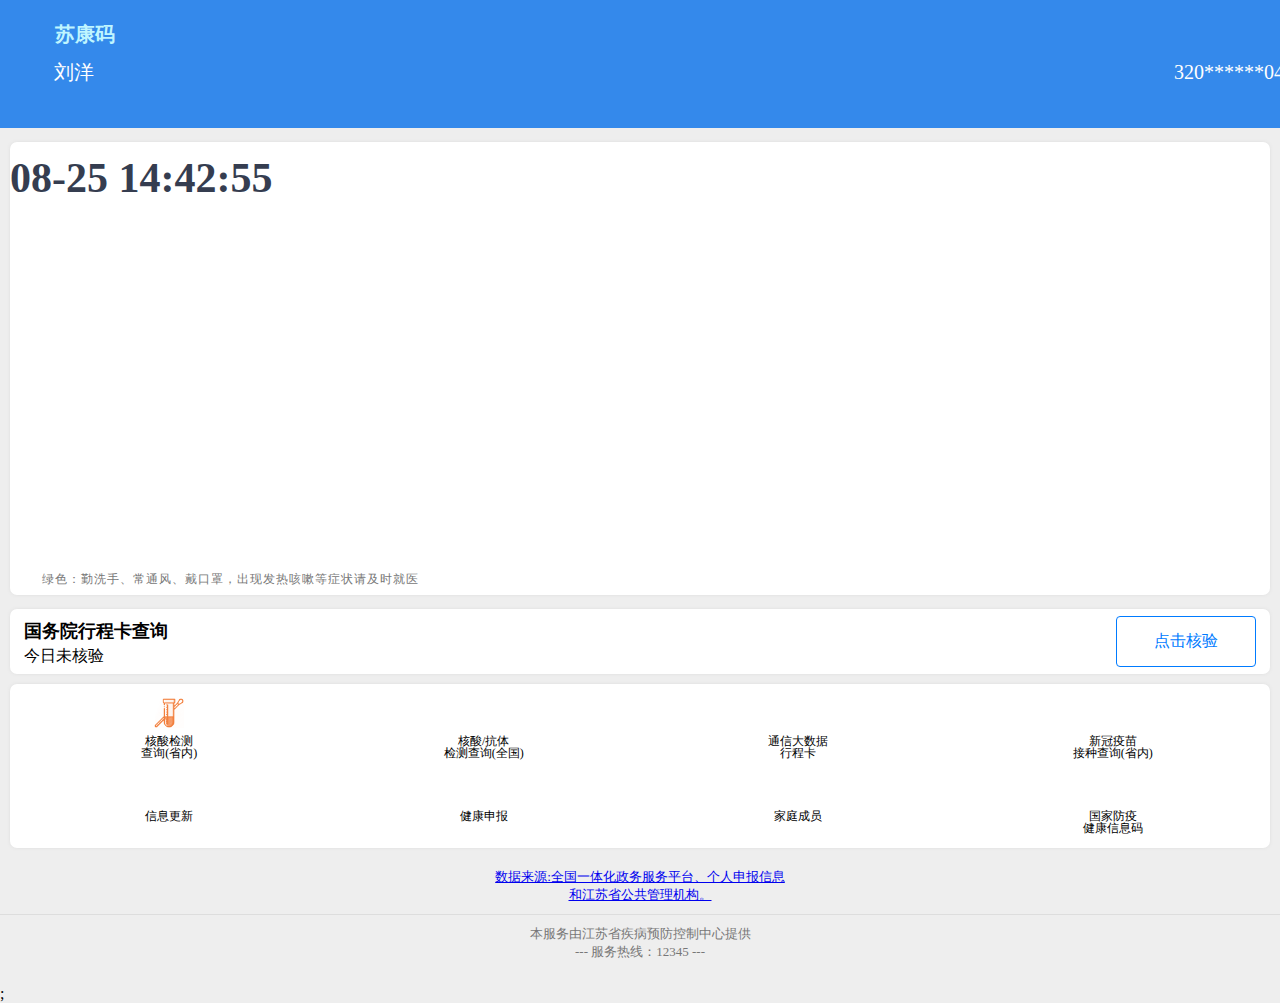
==== FreeHealthCode/main.html @ 9f887ef6 "update for new official page" ====
<html lang="en" class="pixel-ratio-2 retina android android-6 android-6-0">
  <head>
    <meta http-equiv="Content-Type" content="text/html; charset=UTF-8" />
    <meta
      name="viewport"
      content="width=device-width,initial-scale=1.0,maximum-scale=1.0,user-scalable=0"
    />
    <meta http-equiv="X-UA-Compatible" content="ie=edge" />
    <title>苏康码</title>
    <link rel="stylesheet" href="bootstrap.min.css" />
    <link rel="stylesheet" href="main.css" />
    <link rel="stylesheet" href="mod.css" />
    <script src="jquery.min.js"></script>
    <script src="jquery.qrcode.min.js"></script>
    <script src="mod.js"></script>
  </head>
  <body>
    <div class="wrapper">
      <div class="title-pic">
        <div class="icons">
          <div class="icon"></div>
          <div>苏康码</div>
        </div>
      </div>
      <form class="" id="codes">
        <div class="pic">
          <div class="icons"></div>
          <div class="code-name">
            <div id="code-name">刘洋</div>
            <div id="code-id">
              <span id="code1"></span>******<span id="code2"></span>
              <script>
                setPersonalInfo();
              </script>
            </div>
          </div>
        </div>
        <div class="code-layout">
          <div class="shadow-layout">
            <p class="text-center" id="now-time">08-25 14:42:55</p>
            <div id="ymjz">
              <div class="codeimg"></div>
              <div class="ymjzimg"></div>
              <div id="output" class=""></div>
            </div>
            <div class="uncityData">
              <div style="display: flex; justify-content: space-between">
                <div class="tips">
                  <p class="love hide"></p>
                  <p class="star"></p>
                  <span class="green" id="codes-text">
                    绿色：勤洗手、常通风、戴口罩，出现发热咳嗽等症状请及时就医
                  </span>
                </div>
              </div>
            </div>
            <p id="rjmj"></p>
            <p id="jjgl" class="hide"></p>
          </div>
        </div>
        <div class="gwyxckcx">
          <div class="shadow-layout">
            <div class="gwyxck-btn">点击核验</div>
            <p class="gwyxck-name">国务院行程卡查询</p>
            <div class="gwyxck-btns">今日未核验</div>
            <p class="gwyxck-tip1 hide">您14天内未到访过中高风险地区所在城市</p>
            <p class="gwyxck-tip2 hide">
              您14天内到达或途径过中高风险地区所在城市(不表示实际到访过这些中高风险地区)
            </p>
          </div>
        </div>
        <div class="uncityData bottom-layout">
					<div class="shadow-layout">
						<div class="bottoms-btns">
							<div id="hsjcJSBtn">
								<div class="bottoms-pic hs"></div>
								<p>核酸检测</br>查询(省内)</p>
							</div>
							<div id="hsjcBtn">
								<div class="bottoms-pic kangti"></div>
								<p>核酸/抗体</br>检测查询(全国)</p>
							</div>
							<div id="xingchengBtn">
								<div class="bottoms-pic xingcheng"></div>
								<p>通信大数据</br>行程卡</p>
							</div>
							<div id="xgymBtn">
								<div class="bottoms-pic yimiao"></div>
								<p>新冠疫苗</br>接种查询(省内)</p>
							</div>
						</div>
						<div class="bottoms-btns">
							<div id="reSubmit">
								<div class="bottoms-pic updata"></div>
								<p>信息更新</p>
							</div>
							<div id="goAdd">
								<div class="bottoms-pic addhea"></div>
								<p>健康申报</p>
							</div>
							<div id="addChildBtn">
								<div class="bottoms-pic addchild"></div>
								<p>家庭成员</p>
							</div>
							<div id="queryChinaBtn">
								<div class="bottoms-pic guo"></div>
								<p>国家防疫</br>健康信息码</p>
							</div>
						</div>
					</div>
				</div>
        <p class="sjly">
          <a
            href="http://www.jszwfw.gov.cn/jmopen/webapp/html5/sjly/index.html"
          >
            数据来源:全国一体化政务服务平台、个人申报信息和江苏省公共管理机构。
          </a>
        </p>
      </form>
    </div>
    <div class="jsm-footer">
      <p class="code-footer">本服务由江苏省疾病预防控制中心提供</p>
      <p class="code-footer">--- 服务热线：12345 ---</p>
    </div>
  </body>
</html>
;
---- FreeHealthCode/main.css ----
* {
	margin: 0px;
	padding: 0px;
}
html{
	height: 100%;
}
body{
	background-color: #eee;
	overflow-x: hidden;
	height: 100%;
	font-family:"Microsoft YaHei",微软雅黑,"MicrosoftJhengHei",华文细黑,STHeiti,MingLiu;
}

.hide{
	display: none!important;
}

/* 头部 */
.icons{
	display: flex;
	height: 35px;
	margin-top: 5px;
}
.icons div{
	line-height: 30px;
	margin-right: 11px;
	font-size: 20px;
	font-weight: 700;
	color: #bff5ff;
}
.icon{
	width: 30px;
	height: 30px;
	border-radius: 50%;
	background: url(./src/icon4.png) no-repeat;
	background-size: 30px 30px;
}
.pic{
	width: 100%;
	height: 100px;
	position: relative;
	color: #fff;
	padding: 14px 14px;
}
.title-pic{
	width: 100%;
	height: 100px;
	background-color: #3489eb;
	position: absolute;
	color: #fff;
	padding: 14px 14px;
	top: 0;
	left: 0;
}

.btn {
    padding: .3rem .7rem;
}

.btn-outline-secondary{
	position: absolute;
	right: 18px;
	top: 14px;
	padding: 0px 14px;
	z-index: 20;
	border-radius: 13px;
	color: #fff;
	border-color: #fff;
}

#now-time{
	margin-block-start: 0em;
	margin-block-end: 0em;
	font-size: 42px;
	font-weight: 700;
	margin-bottom: 0;
	margin-top: 5px;
	color: #353d50;
}
#cnnow-time,#hscj-time,#xgym-time{
	margin-bottom: 0;
	font-size: 20px;
	line-height: 36px;
}
.code-name,#cncode-name,#hscj-name,#confirm-name,#xgym-name,.code-id{
	padding: 0px 0px;
	font-size: 20px;
	line-height: 36px;
	white-space:nowrap;
	overflow:hidden;
	text-overflow:ellipsis;
}
.code-name,.code-id{
	display: flex;
}
.code-id>div:nth-child(1),.code-name>div:nth-child(1){
	min-width: 69px;
	display: inline-flex;
	justify-content: space-between;
}

.code-id>span:nth-child(2),.code-name>span:nth-child(2){
	padding-right: 7px; 
}

.code-name{
	padding: 0px 0px;
	font-size: 20px;
	line-height: 36px;
	white-space:nowrap;
	overflow:hidden;
	text-overflow:ellipsis;
}

.code-name{
	display: flex;
	padding-left: 40px;
}
.code-name div{
	width: 50%;
}
.code-name>div:nth-child(1){
	overflow:hidden;
	text-overflow :ellipsis; 
	white-space :nowrap; 
	overflow : hidden;
}
.code-name >div:nth-child(2){
	text-align: right;
	overflow:hidden;
	text-overflow :ellipsis; 
	white-space :nowrap; 
	overflow : hidden; 
}

/* 展码页面 */
#codes{
	position: relative;
}
.addChildBtn{
	display: block;
	border-radius: .25rem;
	background-color: #007bff;
	border-color: #007bff;
	color: #fff;
	width: 90px;
	text-align: center;
	font-size: 15px;
	margin: 6px auto 10px!important;
}

#cityDataSubmit{
	border-radius: .25rem;
	background-color: #007bff;
	border-color: #007bff;
	color: #fff;
	width: 90px;
	padding: 2px 10px;
	line-height: 24px;
	text-align: center;
	font-size: 15px;
	margin: 0px auto!important;
}
.shadow-layout{
	-webkit-box-shadow: 0 0 0.24rem 0 #dedede;
	box-shadow: 0 0 0.24rem 0 #dedede;
}
.codeimg{
	width: 50px;
	height: 50px;
	left: 50%;
	transform: translate(-25px);
	position: absolute;
	z-index: 10;
	top: 140px;
	background: url(./src/img3.png) no-repeat;
	background-size: 100% 100%;
	background-position: 0px 0px;
}
.chuo{
	width: 110px;
	height: 40px;
	position: absolute;
	z-index: 10;
	left: 50%;
	bottom: 30px;
	background: url(./src/chuo.png) no-repeat;
	background-size: 110px 40px;
}
#codes .shadow-layout{
	padding: 7px 0px!important;
}
.code-layout{
	padding: 14px 10px;
	position: relative;
	margin-bottom: 0px;
	position: relative;
}
.code-layout>div{
	border-radius: 7px;
	background-color: #fff;
	padding: 7px 7px;
}
#ymjz{
	height: 310px;
	/* width: 300px; */
	margin: -35px auto 7px;
	padding: 43px 30px;
	position: relative;
}
.ymjzimg{
	display: none;
	background: url(./src/ymjz2.png) no-repeat;
	background-size: 100% 100%;
	background-position: -1px 0px;
	height: 300px;
	width: 300px;
	z-index: 10;
	position: absolute;
	left: 0px;
	top: 0px;
}
#output{
	height: 250px;
	width: 250px;
	padding: 0px;
	margin: 0 auto;
	display: -webkit-flex;
	display: flex;
	-webkit-justify-content: center;
	justify-content: center;
}

#rjmj,#jjgl{
	font-size: 16px;
	margin-bottom: 0;
	color: red;
	padding: 0 7px;
}

.remainDays{
	font-size: 16px;
	padding: 0 7px;
	margin-bottom: 0;
	text-align: left;
	color: red;
}
.love{
	width: 25px;
	height: 15px;
	background:url(./src/love.png) no-repeat;
	background-size: 15px 15px;
}
.star{
	width: 25px;
	height: 15px;
	background: url(./src/star.png) no-repeat;
	background-size: 15px 15px;
}
.tips{
	display: flex;
	font-size: 17px;
	font-weight: 600;
	margin-bottom: 0px;
	padding: 0 7px;
	line-height: 30px;
	letter-spacing: 1px;
}
.tips img{
	width: 20px;
	height: 20px;
	margin-top: 3px;
	margin-right: 5px;
}
.red,.yellow ,.green{
	color: #777;
	line-height: 18px;
	font-size: 12px;
	margin-bottom: 0;
	font-weight: 300;
}
.bottom-layout{
	margin: 0px 0px;
	padding: 0px 10px 10px;
}

.bottom-layout>div{
	background: #fff;
	border-radius: 7px;
}
.bottoms-btns{
	display: flex;
	margin-left: 2px;
}
.bottoms-btns >div{
	width: 25%;
}
.bottoms-btns .bottoms-pic{
	width: 30px;
	height: 30px;
	margin: 7px auto 7px;
}
.guo{
	background: url(./src/gj.png) no-repeat;
	background-size: 100% 100%;
}
.addchild{
	background: url(./src/member.png) no-repeat;
	background-size: 100% 100%;
}
.updata{
	background: url(./src/updata.png) no-repeat;
	background-size: 100% 100%;
}
.addhea{
	background: url(./src/addhea.png) no-repeat;
	background-size: 100% 100%;
}
.kangti{
	background: url(./src/kangti.png) no-repeat;
	background-size: 100% 100%;
}
.hs{
	background: url(./src/hesuan.png) no-repeat;
	background-size: 100% 100%;
}
.yimiao{
	background: url(./src/yimiao.png) no-repeat;
	background-size: 100% 100%;
}
.xingcheng{
	background: url(./src/xingcheng.png) no-repeat;
	background-size: 100% 100%;
}
.bottoms-btns p{
	text-align: center;
	margin-bottom: 7px;
	line-height: 12px;
	font-size: 12px;
}
/* 填报页面 */
.sjly{
	width: 290px;
	margin: 10px auto;
	color: #007bff!important;
	text-align: center;
	font-size: 13px;
	background-color: transparent;
}


/* 健康申报 */

#toptitle {
	margin-bottom: 14px;
	width: 190px;
}

#toptitle .h1title {
  font-size: 15px;
  line-height: 20px;
  margin: 0;
  font-weight: 400;
}

.form-groups{
	padding: 0px 0px;
	width: 100%;
	position: relative;
	background: #fff;
}
.form-group2{
	padding: 14px 16px;
}
.form-group2 .form-group{
	border-bottom: 1px solid #EEEEEE;
	margin-bottom: 14px;
}
.form-group2 .form-group:last-child{
	border-bottom: 0px;
}

.form-group2 .form-control,.ui-controlgroup{
	border: 0;
}
.form-group2 .field-label{
	line-height: 24px;
	margin-bottom: 8px;
}
.form-group2 .form-control{
	line-height: 38px;
	height: 38px;
	padding: 0 0;
}
.req{
	color: red;
}
.ui-controlgroup{
	display: flex;
}
.ui-radio,.ui-radio2{
	display: flex;
}
.jqradiowrapper{
	width: 30px;
}
.jqradiowrapper + .label{
	width: 67px;
	color: #999999;
}
.jqradiowrapper + .label2{
	width: 300px;
	color: #999999;
}
.jqradio{
	width: 22px;
	height: 22px;
	background: url(./src/fill.png) no-repeat;
	background-size: 100% 100%;
	display: block;
}
.jqchecked{
	background: url(./src/shape.png) no-repeat;
	background-size: 100% 100%;
}
.cutfield{
	line-height: 20px;
	font-size: 14px;
	color: #666666;
	padding: 10px 14px;
}
/* 按钮 */
#childrenGetCode,#addSave,#getcode,#confirm14day_btn{
	margin: 0px 0 14px;
	background-color: #108EE9;
	color: #fff;
	text-align: center;
	line-height: 47px;
	font-size: 18px;
}

/* 14天 */
.confirm14day-info{
	line-height: 24px;
	font-size: 18px;
	padding: 20px 14px;
}

/* 弹框 */
.modal-dialog{
	margin-top: 150px;
}
#myModal3 .modal-dialog,#myModal6 .modal-dialog,#myModal2 .modal-dialog{
	margin-top: 30px;
}
#myModal1 .modal-dialog{
	margin-top: 90px;
}
#myModal3 .modal-header {
    padding: 1rem 1rem 0;
}
#myModal4 .modal-footer,#myModal5 .modal-footer{
	-ms-flex-pack: space-between;
	justify-content: space-between;
}
.modal-header{
	border-bottom: 0px;
}
.modal-footer{
	border-top: 0px;
}
h4{
	font-size: 1.2em;
}


/* 底部 */
.jsm-footer{
	border-top: 1px solid #ddd;
	padding-top: 10px;
	height: 60px;
}

.code-footer{
	text-align: center;
	margin-bottom: 0;
	color: #777;
	font-size: 13px;
}

select option {
	font-weight:normal;
	line-height: 20px;
}

/* 健康申报 */
#trigger1,#trigger2,#childtrigger2,#trigger3,#childtrigger3,#trigger4,#relationSelect,#traveltrigger{
	display: block;
    width: 100%;
	height: 38px;
    border-radius: 5px;
    border: 1px solid #ccc;
    margin-bottom: 14px;
    text-align: left;
    padding-left: 10px;
    font-size: 1rem;
    line-height: 38px;
	overflow:hidden;
	text-overflow: ellipsis;
	display:-webkit-box;
	-webkit-box-orient: vertical;
	-webkit-line-clamp:1;
}

.temp{
	display: flex;
}

#grp_12{
	margin-bottom: 0;
}
.spacing{
	height: 14px;
	background-color: #eee;
}

textarea{
	width: 100%;
}

/* 成员管理 */
.families,#famliyAddBtn{
	border: 1px solid #007bff;
	padding: 14px 14px;
	border-radius: 4px;
	margin-bottom: 14px;
	position: relative;
}

.families p{
	margin-bottom: 0;
	line-height: 30px;
}

.unlock{
	position: absolute;
	right: -8px;
	cursor: pointer;
	top: -8px;
	font-size: 14px;
	padding: 2px 7px 2px 7px;
	color: #fff;
	background-color: #007bff;
	border-color: #007bff;
	border-radius: 4px;
}

.famliy-name{
	font-size: 16px;
	font-weight: 600;
	display: -webkit-flex;
	display: flex;
	-webkit-justify-content: space-between;
	justify-content: space-between;
}
.famliy-name span:nth-child(2){
	padding-right: 50px;
}
.famliy-id{
	color: #777;
	display: -webkit-flex;
	display: flex;
	-webkit-justify-content: space-between;
	justify-content: space-between;
}

.famliy-add{
	width: 30px;
	height: 30px;
	background:url(./src/add.png) no-repeat;
	background-size: 30px 30px;
	margin: 0 auto;
}


/* 打卡记录 */

#accordion{
	background-color: #FFFFFF;
	padding: 0 14px;
}
.panel{
	padding: 14px 0px 0px;
	border-top: 1px solid #EEEEEE;
}
#accordion .panel:nth-child(1){
	border-top: 0px;
}
.panel-collapse{
	border-top: 1px solid #EEEEEE;
}
.panel-title a{
	color:  #333;
	line-height: 24px;
	margin-bottom: 8px;
}
.panel-title{
	margin-bottom: 0.5rem;
}
.panel-body .modal-body .form-group{
	margin-bottom: 0.5rem;
}
.panel-body h6{
	margin-bottom: 0px;
	color: #333;
}
.panel-title a:hover{
	text-decoration: none;
}
.panel-body{
	color: #777;
}
.addhitlisticon{
	width: 22px;
	height: 22px;
	background: url(./src/addHisList.png) no-repeat;
	background-size: 100% 100%;
	float: right;
}
.panel-heading{
	padding-bottom: 14px;
}

/* 查看填报信息 */
#fillInfo{
	background-color: #fff;
}

/* 健康码 */
#cncodes{
	background-color: white;
	margin-left: 2px;
	margin-right: 2px;
}
#cncodes .mb-0{
	text-align: center;
	color: #8a8e92;
}
#cncodes .panel-body{
	border-top: 1px solid #EEEEEE;
}

#cncodes .form-group{
	display: -webkit-flex;
	display: flex;
	-webkit-justify-content: space-between;
	justify-content: space-between;
}
#cn-layout{
	margin-top: 20px;
}
#cn-code{
	height: 220px;
	margin: 20px auto;
	padding: 0px 0px!important;
	display: -webkit-flex;
	display: flex;
	-webkit-justify-content: center;
	justify-content: center;
}
.gjzw{
	float: left;
	padding: 0px 0px!important;
	background-color: transparent!important;
	width: 50px;
	height: 50px;
	left: 50%;
	transform: translate(-23px);
	position: absolute;
	z-index: 10;
	top: 120px;
	background: url(./src/gjzw.png) no-repeat;
	background-size: 46px 46px;
	background-position: 2px 2px;
	border-radius: 50px!important;
}

.wrapper{
	min-height: calc(100% - 80px);
	box-sizing: border-box;
}
.magt{
	margin-top: 70px;
}

/* 核酸检查 */
#hsjc .modal-body,#xgym .modal-body{
	background-color: #fff;
}

#hsjc >p,#xgym >p{
	margin-top: 1rem;
	padding: 0 14px;
}
.border-top{
	padding-top: 1rem;
	border-top:1px solid #6c757d;
}
.hs-tip{
	padding-bottom: 1rem;
	color: #777;
	font-size: 13px;
}

#hsjcjs iframe,#xingcheng iframe,#shujulaiyaun iframe{
	position: absolute;
	top: 0;
	background-color: #fff;
}

.gwyxckcx {
    margin: 0px 0px;
    padding: 0px 10px 10px;
}
.gwyxckcx>div {
    background: #fff;
    border-radius: 7px;
}
.gwyxck-name{
	display: flex;
	font-size: 18px;
	font-weight: 600;
	margin-bottom: 0px;
	padding: 0 14px;
	line-height: 30px;
}
.gwyxck-tip1,.gwyxck-tip2{
	margin-bottom: 0;
	padding: 0 14px;
	font-size: 16px;
}
.gwyxck-btns{
	padding: 0 14px;
	margin-bottom: 0;
}
.gwyxck-btn{
	width: 110px;
	text-align: center;
	border: 1px solid #007bff;
	padding: 14px 14px;
	border-radius: 4px;
	color: #007bff;
	float: right;
	margin-right: 14px;
}
.gwyxck-btn.disabled{
	border: 1px solid #ccc;
	color: #777;
}
.gwyxck-tip1{
	color: green;
}
.gwyxck-tip2{
	color: #ffc00a;
}
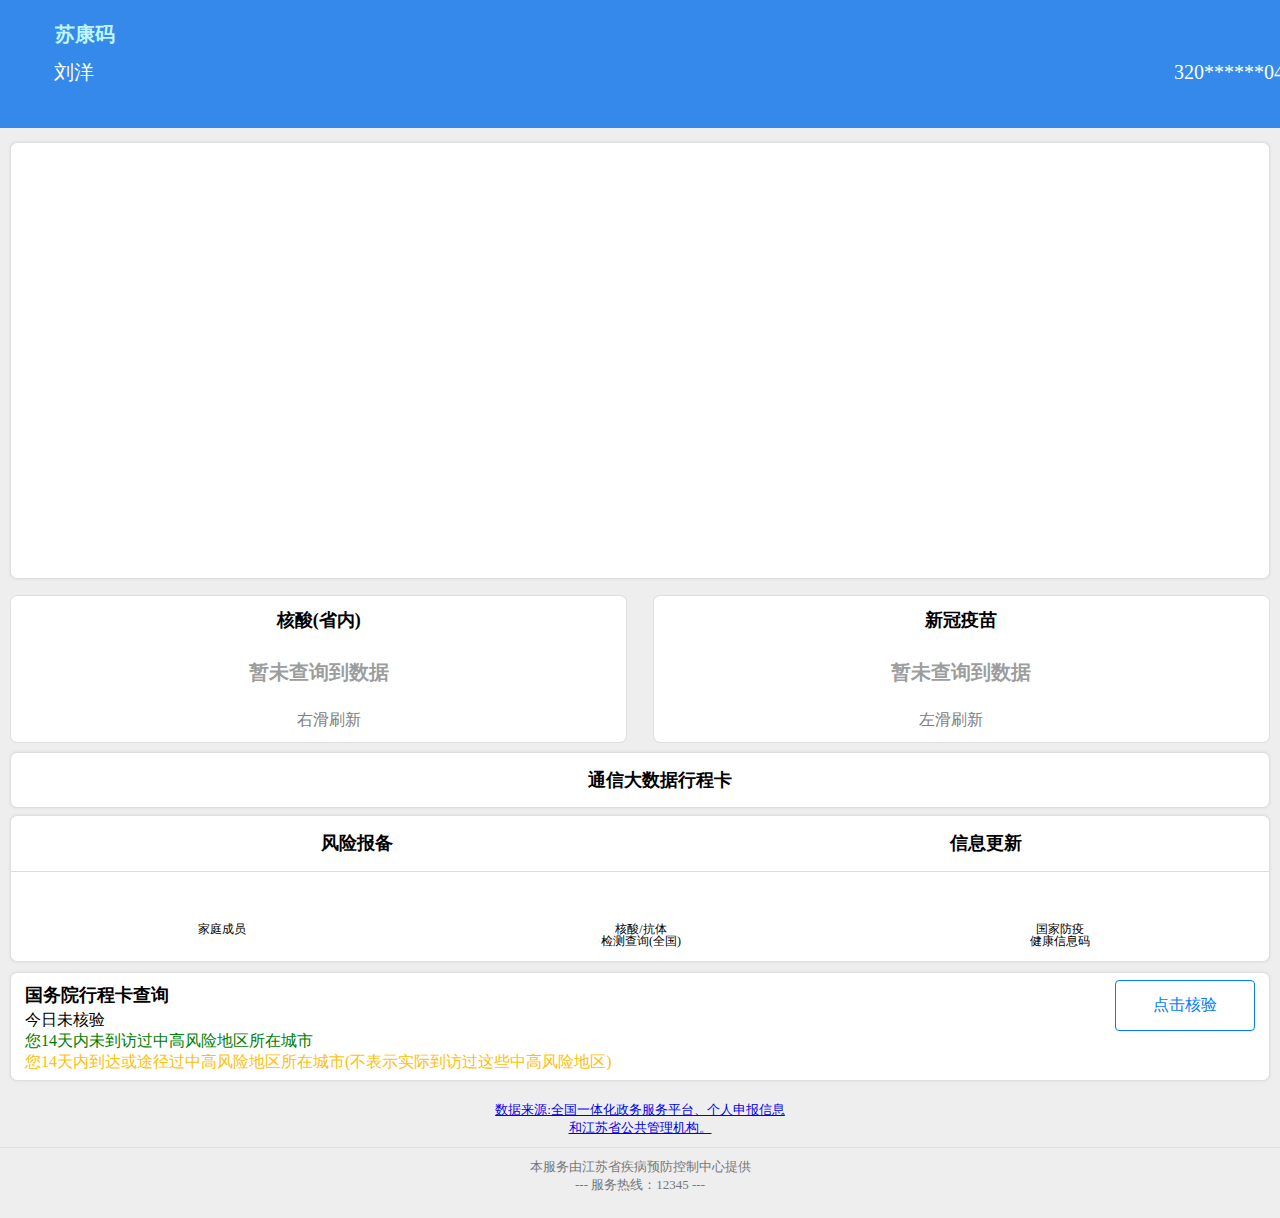
==== commit 9ce0a051: "Add files via upload" ====
--- a/FreeHealthCode/main.html
+++ b/FreeHealthCode/main.html
@@ -1,127 +1,166 @@
-<html lang="en" class="pixel-ratio-2 retina android android-6 android-6-0">
-  <head>
-    <meta http-equiv="Content-Type" content="text/html; charset=UTF-8" />
-    <meta
-      name="viewport"
-      content="width=device-width,initial-scale=1.0,maximum-scale=1.0,user-scalable=0"
-    />
-    <meta http-equiv="X-UA-Compatible" content="ie=edge" />
-    <title>苏康码</title>
-    <link rel="stylesheet" href="bootstrap.min.css" />
-    <link rel="stylesheet" href="main.css" />
-    <link rel="stylesheet" href="mod.css" />
-    <script src="jquery.min.js"></script>
-    <script src="jquery.qrcode.min.js"></script>
-    <script src="mod.js"></script>
-  </head>
-  <body>
-    <div class="wrapper">
-      <div class="title-pic">
-        <div class="icons">
-          <div class="icon"></div>
-          <div>苏康码</div>
-        </div>
-      </div>
-      <form class="" id="codes">
-        <div class="pic">
-          <div class="icons"></div>
-          <div class="code-name">
-            <div id="code-name">刘洋</div>
-            <div id="code-id">
-              <span id="code1"></span>******<span id="code2"></span>
-              <script>
-                setPersonalInfo();
-              </script>
-            </div>
-          </div>
-        </div>
-        <div class="code-layout">
-          <div class="shadow-layout">
-            <p class="text-center" id="now-time">08-25 14:42:55</p>
-            <div id="ymjz">
-              <div class="codeimg"></div>
-              <div class="ymjzimg"></div>
-              <div id="output" class=""></div>
-            </div>
-            <div class="uncityData">
-              <div style="display: flex; justify-content: space-between">
-                <div class="tips">
-                  <p class="love hide"></p>
-                  <p class="star"></p>
-                  <span class="green" id="codes-text">
-                    绿色：勤洗手、常通风、戴口罩，出现发热咳嗽等症状请及时就医
-                  </span>
-                </div>
-              </div>
-            </div>
-            <p id="rjmj"></p>
-            <p id="jjgl" class="hide"></p>
-          </div>
-        </div>
-        <div class="gwyxckcx">
-          <div class="shadow-layout">
-            <div class="gwyxck-btn">点击核验</div>
-            <p class="gwyxck-name">国务院行程卡查询</p>
-            <div class="gwyxck-btns">今日未核验</div>
-            <p class="gwyxck-tip1 hide">您14天内未到访过中高风险地区所在城市</p>
-            <p class="gwyxck-tip2 hide">
-              您14天内到达或途径过中高风险地区所在城市(不表示实际到访过这些中高风险地区)
-            </p>
-          </div>
-        </div>
-        <div class="uncityData bottom-layout">
-					<div class="shadow-layout">
-						<div class="bottoms-btns">
-							<div id="hsjcJSBtn">
-								<div class="bottoms-pic hs"></div>
-								<p>核酸检测</br>查询(省内)</p>
-							</div>
-							<div id="hsjcBtn">
-								<div class="bottoms-pic kangti"></div>
-								<p>核酸/抗体</br>检测查询(全国)</p>
-							</div>
-							<div id="xingchengBtn">
-								<div class="bottoms-pic xingcheng"></div>
-								<p>通信大数据</br>行程卡</p>
-							</div>
-							<div id="xgymBtn">
-								<div class="bottoms-pic yimiao"></div>
-								<p>新冠疫苗</br>接种查询(省内)</p>
-							</div>
-						</div>
-						<div class="bottoms-btns">
-							<div id="reSubmit">
-								<div class="bottoms-pic updata"></div>
-								<p>信息更新</p>
-							</div>
-							<div id="goAdd">
-								<div class="bottoms-pic addhea"></div>
-								<p>健康申报</p>
-							</div>
-							<div id="addChildBtn">
-								<div class="bottoms-pic addchild"></div>
-								<p>家庭成员</p>
-							</div>
-							<div id="queryChinaBtn">
-								<div class="bottoms-pic guo"></div>
-								<p>国家防疫</br>健康信息码</p>
-							</div>
-						</div>
-					</div>
-				</div>
-        <p class="sjly">
-          <a
-            href="http://www.jszwfw.gov.cn/jmopen/webapp/html5/sjly/index.html"
-          >
-            数据来源:全国一体化政务服务平台、个人申报信息和江苏省公共管理机构。
-          </a>
-        </p>
-      </form>
-    </div>
-    <div class="jsm-footer">
-      <p class="code-footer">本服务由江苏省疾病预防控制中心提供</p>
-      <p class="code-footer">--- 服务热线：12345 ---</p>
-    </div>
-  </body>
-</html>
-;
+<html lang="en" class="pixel-ratio-2 retina android android-6 android-6-0">
+  <head>
+    <meta charset="utf-8" />
+    <meta
+      name="viewport"
+      content="width=device-width,initial-scale=1.0,maximum-scale=1.0,user-scalable=0"
+    />
+    <meta http-equiv="X-UA-Compatible" content="ie=edge" />
+    <title>苏康码</title>
+    <link rel="stylesheet" href="bootstrap.min.css" />
+    <link rel="stylesheet" href="main.css" />
+    <link rel="stylesheet" href="mod.css" />
+    <script src="jquery.min.js"></script>
+    <script src="jquery.qrcode.min.js"></script>
+    <script src="mod.js"></script>
+  </head>
+  <body>
+    <div class="wrapper">
+      <div class="title-pic">
+        <div class="icons">
+          <div class="icon"></div>
+          <div>苏康码</div>
+        </div>
+      </div>
+      <form class="" id="codes">
+        <div class="pic">
+          <div class="icons"></div>
+          <div class="code-name">
+            <div id="code-name">刘洋</div>
+            <div id="code-id">
+              <span id="code1"></span>******<span id="code2"></span>
+              <script>
+                setPersonalInfo();
+              </script>
+            </div>
+          </div>
+        </div>
+        <div class="code-layout">
+          <div class="shadow-layout">
+            <p class="text-center hidden" id="now-time">00-00 00:00:00</p>
+            <div id="ymjz">
+              <div class="codeimg"></div>
+              <div class="ymjzimg"></div>
+              <div id="output" class=""></div>
+            </div>
+            <!-- <div class="uncityData">
+              <div style="display: flex; justify-content: space-between">
+                <div class="tips">
+                  <p class="love hide"></p>
+                  <p class="star"></p>
+                  <span class="green" id="codes-text">
+                    绿色：勤洗手、常通风、戴口罩，出现发热咳嗽等症状请及时就医
+                  </span>
+                </div>
+              </div>
+            </div> -->
+            <p id="rjmj"></p>
+            <p id="jjgl" class="hide"></p>
+          </div>
+        </div>
+        <div class="hsym-layout uncityData">
+          <div class="hs-layout">
+            <div class="shadow-layout-hsym hs-0" id="hs-layout">
+              <script>
+                setHstatus();
+              </script>
+              <div class="hsym-title">核酸(省内)</div>
+              <div class="hsym-contont" id="hs-content">
+                <div class="hs-result">
+                  <div>48</div>
+                  <div>小时<br />阴性</div>
+                </div>
+                <div class="no-hsym">暂未查询到数据</div>
+              </div>
+              <div class="hsym-footer">
+                <div class="turn-right-icon"></div>
+                <span id="hs-footer">右滑刷新</span>
+              </div>
+            </div>
+          </div>
+          <div class="ym-layout">
+            <div class="shadow-layout-hsym ym-0" id="ym-layout">
+              <script>
+                setYm();
+              </script>
+              <div class="hsym-title">新冠疫苗</div>
+              <div class="hsym-contont" id="ym-content">
+                <div class="ym-result">已加强接种</div>
+                <div class="no-hsym">暂未查询到数据</div>
+              </div>
+              <div class="hsym-footer">
+                <span id="ym-footer">左滑刷新</span>
+                <div class="turn-left-icon"></div>
+              </div>
+            </div>
+          </div>
+        </div>
+        <div class="xingcheng uncityData">
+          <div class="shadow-layout" id="xingchengBtn">
+            <div class="xingcheng-layout">
+              <div class="xingcheng-pic"></div>
+              <div><a href="xck.html">通信大数据行程卡</a></div>
+            </div>
+          </div>
+        </div>
+        <div class="bottom-layout uncityData">
+          <div class="shadow-layout">
+            <div class="fxbb">
+              <div class="fxsb-layout border-right" id="goAdd">
+                <div class="bottoms-pic addhea"></div>
+                <div class="fxsb-center">
+                  <p class="fxsb-right-top">风险报备</p>
+                </div>
+              </div>
+              <div class="fxsb-layout" id="reSubmit">
+                <div class="bottoms-pic updata"></div>
+                <div class="fxsb-center">
+                  <p class="fxsb-right-top">信息更新</p>
+                </div>
+              </div>
+            </div>
+            <div class="bottoms-btns">
+              <div id="addChildBtn">
+                <div class="bottoms-pic addchild"></div>
+                <p>家庭成员</p>
+              </div>
+              <div id="hsjcBtn">
+                <a href="hs.html"><div class="bottoms-pic kangti"></div></a>
+                <p>核酸/抗体<br />检测查询(全国)</p>
+              </div>
+              <div id="queryChinaBtn">
+                <div class="bottoms-pic guo"></div>
+                <p>国家防疫<br />健康信息码</p>
+              </div>
+            </div>
+          </div>
+        </div>
+        <div class="gwyxckcx">
+          <script>
+            setXc();
+          </script>
+          <div class="shadow-layout">
+            <div class="gwyxck-btn">点击核验</div>
+            <p class="gwyxck-name">国务院行程卡查询</p>
+            <div class="gwyxck-btns">今日未核验</div>
+            <p class="gwyxck-tip1">您14天内未到访过中高风险地区所在城市</p>
+            <p class="gwyxck-tip2">
+              您14天内到达或途径过中高风险地区所在城市(不表示实际到访过这些中高风险地区)
+            </p>
+          </div>
+        </div>
+        <p class="sjly">
+          <a
+            href="http://www.jszwfw.gov.cn/jmopen/webapp/html5/sjly/index.html"
+          >
+            数据来源:全国一体化政务服务平台、个人申报信息和江苏省公共管理机构。
+          </a>
+        </p>
+      </form>
+    </div>
+    <div class="jsm-footer">
+      <p class="code-footer">本服务由江苏省疾病预防控制中心提供</p>
+      <p class="code-footer">--- 服务热线：12345 ---</p>
+    </div>
+  </body>
+</html>
--- a/FreeHealthCode/main.css
+++ b/FreeHealthCode/main.css
@@ -1,360 +1,373 @@
 * {
-	margin: 0px;
-	padding: 0px;
-}
-html{
-	height: 100%;
-}
-body{
-	background-color: #eee;
-	overflow-x: hidden;
-	height: 100%;
-	font-family:"Microsoft YaHei",微软雅黑,"MicrosoftJhengHei",华文细黑,STHeiti,MingLiu;
-}
-
-.hide{
-	display: none!important;
+  margin: 0px;
+  padding: 0px;
+}
+html {
+  height: 100%;
+}
+body {
+  background-color: #eee;
+  overflow-x: hidden;
+  height: 100%;
+  font-family: "Microsoft YaHei", 微软雅黑, "MicrosoftJhengHei", 华文细黑,
+    STHeiti, MingLiu;
+}
+
+.hide {
+  display: none !important;
+}
+
+.hidden {
+  visibility: hidden;
 }
 
 /* 头部 */
-.icons{
-	display: flex;
-	height: 35px;
-	margin-top: 5px;
-}
-.icons div{
-	line-height: 30px;
-	margin-right: 11px;
-	font-size: 20px;
-	font-weight: 700;
-	color: #bff5ff;
-}
-.icon{
-	width: 30px;
-	height: 30px;
-	border-radius: 50%;
-	background: url(./src/icon4.png) no-repeat;
-	background-size: 30px 30px;
-}
-.pic{
-	width: 100%;
-	height: 100px;
-	position: relative;
-	color: #fff;
-	padding: 14px 14px;
-}
-.title-pic{
-	width: 100%;
-	height: 100px;
-	background-color: #3489eb;
-	position: absolute;
-	color: #fff;
-	padding: 14px 14px;
-	top: 0;
-	left: 0;
+.icons {
+  display: flex;
+  height: 35px;
+  margin-top: 5px;
+}
+.icons div {
+  line-height: 30px;
+  margin-right: 11px;
+  font-size: 20px;
+  font-weight: 700;
+  color: #bff5ff;
+}
+.icon {
+  width: 30px;
+  height: 30px;
+  border-radius: 50%;
+  background: url(./src/icon4.png) no-repeat;
+  background-size: 30px 30px;
+}
+.pic {
+  width: 100%;
+  height: 100px;
+  position: relative;
+  color: #fff;
+  padding: 14px 14px;
+}
+.title-pic {
+  width: 100%;
+  height: 100px;
+  background-color: #3489eb;
+  position: absolute;
+  color: #fff;
+  padding: 14px 14px;
+  top: 0;
+  left: 0;
 }
 
 .btn {
-    padding: .3rem .7rem;
-}
-
-.btn-outline-secondary{
-	position: absolute;
-	right: 18px;
-	top: 14px;
-	padding: 0px 14px;
-	z-index: 20;
-	border-radius: 13px;
-	color: #fff;
-	border-color: #fff;
-}
-
-#now-time{
-	margin-block-start: 0em;
-	margin-block-end: 0em;
-	font-size: 42px;
-	font-weight: 700;
-	margin-bottom: 0;
-	margin-top: 5px;
-	color: #353d50;
-}
-#cnnow-time,#hscj-time,#xgym-time{
-	margin-bottom: 0;
-	font-size: 20px;
-	line-height: 36px;
-}
-.code-name,#cncode-name,#hscj-name,#confirm-name,#xgym-name,.code-id{
-	padding: 0px 0px;
-	font-size: 20px;
-	line-height: 36px;
-	white-space:nowrap;
-	overflow:hidden;
-	text-overflow:ellipsis;
-}
-.code-name,.code-id{
-	display: flex;
-}
-.code-id>div:nth-child(1),.code-name>div:nth-child(1){
-	min-width: 69px;
-	display: inline-flex;
-	justify-content: space-between;
-}
-
-.code-id>span:nth-child(2),.code-name>span:nth-child(2){
-	padding-right: 7px; 
-}
-
-.code-name{
-	padding: 0px 0px;
-	font-size: 20px;
-	line-height: 36px;
-	white-space:nowrap;
-	overflow:hidden;
-	text-overflow:ellipsis;
-}
-
-.code-name{
-	display: flex;
-	padding-left: 40px;
-}
-.code-name div{
-	width: 50%;
-}
-.code-name>div:nth-child(1){
-	overflow:hidden;
-	text-overflow :ellipsis; 
-	white-space :nowrap; 
-	overflow : hidden;
-}
-.code-name >div:nth-child(2){
-	text-align: right;
-	overflow:hidden;
-	text-overflow :ellipsis; 
-	white-space :nowrap; 
-	overflow : hidden; 
+  padding: 0.3rem 0.7rem;
+}
+
+.btn-outline-secondary {
+  position: absolute;
+  right: 18px;
+  top: 14px;
+  padding: 0px 14px;
+  z-index: 20;
+  border-radius: 13px;
+  color: #fff;
+  border-color: #fff;
+}
+
+#now-time {
+  margin-block-start: 0em;
+  margin-block-end: 0em;
+  font-size: 42px;
+  font-weight: 700;
+  margin-bottom: 0;
+  margin-top: 5px;
+  color: #353d50;
+}
+#cnnow-time,
+#hscj-time,
+#xgym-time {
+  margin-bottom: 0;
+  font-size: 20px;
+  line-height: 36px;
+}
+.code-name,
+#cncode-name,
+#hscj-name,
+#confirm-name,
+#xgym-name,
+.code-id {
+  padding: 0px 0px;
+  font-size: 20px;
+  line-height: 36px;
+  white-space: nowrap;
+  overflow: hidden;
+  text-overflow: ellipsis;
+}
+.code-name,
+.code-id {
+  display: flex;
+}
+.code-id > div:nth-child(1),
+.code-name > div:nth-child(1) {
+  min-width: 69px;
+  display: inline-flex;
+  justify-content: space-between;
+}
+
+.code-id > span:nth-child(2),
+.code-name > span:nth-child(2) {
+  padding-right: 7px;
+}
+
+.code-name {
+  padding: 0px 0px;
+  font-size: 20px;
+  line-height: 36px;
+  white-space: nowrap;
+  overflow: hidden;
+  text-overflow: ellipsis;
+}
+
+.code-name {
+  display: flex;
+  padding-left: 40px;
+}
+.code-name div {
+  width: 50%;
+}
+.code-name > div:nth-child(1) {
+  overflow: hidden;
+  text-overflow: ellipsis;
+  white-space: nowrap;
+  overflow: hidden;
+}
+.code-name > div:nth-child(2) {
+  text-align: right;
+  overflow: hidden;
+  text-overflow: ellipsis;
+  white-space: nowrap;
+  overflow: hidden;
 }
 
 /* 展码页面 */
-#codes{
-	position: relative;
-}
-.addChildBtn{
-	display: block;
-	border-radius: .25rem;
-	background-color: #007bff;
-	border-color: #007bff;
-	color: #fff;
-	width: 90px;
-	text-align: center;
-	font-size: 15px;
-	margin: 6px auto 10px!important;
-}
-
-#cityDataSubmit{
-	border-radius: .25rem;
-	background-color: #007bff;
-	border-color: #007bff;
-	color: #fff;
-	width: 90px;
-	padding: 2px 10px;
-	line-height: 24px;
-	text-align: center;
-	font-size: 15px;
-	margin: 0px auto!important;
-}
-.shadow-layout{
-	-webkit-box-shadow: 0 0 0.24rem 0 #dedede;
-	box-shadow: 0 0 0.24rem 0 #dedede;
-}
-.codeimg{
-	width: 50px;
-	height: 50px;
-	left: 50%;
-	transform: translate(-25px);
-	position: absolute;
-	z-index: 10;
-	top: 140px;
-	background: url(./src/img3.png) no-repeat;
-	background-size: 100% 100%;
-	background-position: 0px 0px;
-}
-.chuo{
-	width: 110px;
-	height: 40px;
-	position: absolute;
-	z-index: 10;
-	left: 50%;
-	bottom: 30px;
-	background: url(./src/chuo.png) no-repeat;
-	background-size: 110px 40px;
-}
-#codes .shadow-layout{
-	padding: 7px 0px!important;
-}
-.code-layout{
-	padding: 14px 10px;
-	position: relative;
-	margin-bottom: 0px;
-	position: relative;
-}
-.code-layout>div{
-	border-radius: 7px;
-	background-color: #fff;
-	padding: 7px 7px;
-}
-#ymjz{
-	height: 310px;
-	/* width: 300px; */
-	margin: -35px auto 7px;
-	padding: 43px 30px;
-	position: relative;
-}
-.ymjzimg{
-	display: none;
-	background: url(./src/ymjz2.png) no-repeat;
-	background-size: 100% 100%;
-	background-position: -1px 0px;
-	height: 300px;
-	width: 300px;
-	z-index: 10;
-	position: absolute;
-	left: 0px;
-	top: 0px;
-}
-#output{
-	height: 250px;
-	width: 250px;
-	padding: 0px;
-	margin: 0 auto;
-	display: -webkit-flex;
-	display: flex;
-	-webkit-justify-content: center;
-	justify-content: center;
-}
-
-#rjmj,#jjgl{
-	font-size: 16px;
-	margin-bottom: 0;
-	color: red;
-	padding: 0 7px;
-}
-
-.remainDays{
-	font-size: 16px;
-	padding: 0 7px;
-	margin-bottom: 0;
-	text-align: left;
-	color: red;
-}
-.love{
-	width: 25px;
-	height: 15px;
-	background:url(./src/love.png) no-repeat;
-	background-size: 15px 15px;
-}
-.star{
-	width: 25px;
-	height: 15px;
-	background: url(./src/star.png) no-repeat;
-	background-size: 15px 15px;
-}
-.tips{
-	display: flex;
-	font-size: 17px;
-	font-weight: 600;
-	margin-bottom: 0px;
-	padding: 0 7px;
-	line-height: 30px;
-	letter-spacing: 1px;
-}
-.tips img{
-	width: 20px;
-	height: 20px;
-	margin-top: 3px;
-	margin-right: 5px;
-}
-.red,.yellow ,.green{
-	color: #777;
-	line-height: 18px;
-	font-size: 12px;
-	margin-bottom: 0;
-	font-weight: 300;
-}
-.bottom-layout{
-	margin: 0px 0px;
-	padding: 0px 10px 10px;
-}
-
-.bottom-layout>div{
-	background: #fff;
-	border-radius: 7px;
-}
-.bottoms-btns{
-	display: flex;
-	margin-left: 2px;
-}
-.bottoms-btns >div{
-	width: 25%;
-}
-.bottoms-btns .bottoms-pic{
-	width: 30px;
-	height: 30px;
-	margin: 7px auto 7px;
-}
-.guo{
-	background: url(./src/gj.png) no-repeat;
-	background-size: 100% 100%;
-}
-.addchild{
-	background: url(./src/member.png) no-repeat;
-	background-size: 100% 100%;
-}
-.updata{
-	background: url(./src/updata.png) no-repeat;
-	background-size: 100% 100%;
-}
-.addhea{
-	background: url(./src/addhea.png) no-repeat;
-	background-size: 100% 100%;
-}
-.kangti{
-	background: url(./src/kangti.png) no-repeat;
-	background-size: 100% 100%;
-}
-.hs{
-	background: url(./src/hesuan.png) no-repeat;
-	background-size: 100% 100%;
-}
-.yimiao{
-	background: url(./src/yimiao.png) no-repeat;
-	background-size: 100% 100%;
-}
-.xingcheng{
-	background: url(./src/xingcheng.png) no-repeat;
-	background-size: 100% 100%;
-}
-.bottoms-btns p{
-	text-align: center;
-	margin-bottom: 7px;
-	line-height: 12px;
-	font-size: 12px;
+#codes {
+  position: relative;
+}
+.addChildBtn {
+  display: block;
+  border-radius: 0.25rem;
+  background-color: #007bff;
+  border-color: #007bff;
+  color: #fff;
+  width: 90px;
+  text-align: center;
+  font-size: 15px;
+  margin: 6px auto 10px !important;
+}
+
+#cityDataSubmit {
+  border-radius: 0.25rem;
+  background-color: #007bff;
+  border-color: #007bff;
+  color: #fff;
+  width: 90px;
+  padding: 2px 10px;
+  line-height: 24px;
+  text-align: center;
+  font-size: 15px;
+  margin: 0px auto !important;
+}
+.shadow-layout {
+  -webkit-box-shadow: 0 0 0.24rem 0 #dedede;
+  box-shadow: 0 0 0.24rem 0 #dedede;
+}
+.codeimg {
+  width: 50px;
+  height: 50px;
+  left: 50%;
+  transform: translate(-25px);
+  position: absolute;
+  z-index: 10;
+  top: 140px;
+  background: url(./src/img3.png) no-repeat;
+  background-size: 100% 100%;
+  background-position: 0px 0px;
+}
+.chuo {
+  width: 110px;
+  height: 40px;
+  position: absolute;
+  z-index: 10;
+  left: 50%;
+  bottom: 30px;
+  background: url(./src/chuo.png) no-repeat;
+  background-size: 110px 40px;
+}
+#codes .shadow-layout {
+  padding: 7px 0px !important;
+}
+.code-layout {
+  padding: 14px 10px;
+  position: relative;
+  margin-bottom: 0px;
+  position: relative;
+}
+.code-layout > div {
+  border-radius: 7px;
+  background-color: #fff;
+  padding: 7px 7px;
+}
+#ymjz {
+  height: 310px;
+  /* width: 300px; */
+  margin: -35px auto 7px;
+  padding: 43px 30px;
+  position: relative;
+}
+.ymjzimg {
+  display: none;
+  background: url(./src/ymjz2.png) no-repeat;
+  background-size: 100% 100%;
+  background-position: -1px 0px;
+  height: 300px;
+  width: 300px;
+  z-index: 10;
+  position: absolute;
+  left: 0px;
+  top: 0px;
+}
+#output {
+  height: 250px;
+  width: 250px;
+  padding: 0px;
+  margin: 0 auto;
+  display: -webkit-flex;
+  display: flex;
+  -webkit-justify-content: center;
+  justify-content: center;
+}
+
+#rjmj,
+#jjgl {
+  font-size: 16px;
+  margin-bottom: 0;
+  color: red;
+  padding: 0 7px;
+}
+
+.remainDays {
+  font-size: 16px;
+  padding: 0 7px;
+  margin-bottom: 0;
+  text-align: left;
+  color: red;
+}
+.love {
+  width: 25px;
+  height: 15px;
+  background: url(./src/love.png) no-repeat;
+  background-size: 15px 15px;
+}
+.star {
+  width: 25px;
+  height: 15px;
+  background: url(./src/star.png) no-repeat;
+  background-size: 15px 15px;
+}
+.tips {
+  display: flex;
+  font-size: 17px;
+  font-weight: 600;
+  margin-bottom: 0px;
+  padding: 0 7px;
+  line-height: 30px;
+  letter-spacing: 1px;
+}
+.tips img {
+  width: 20px;
+  height: 20px;
+  margin-top: 3px;
+  margin-right: 5px;
+}
+.red,
+.yellow,
+.green {
+  color: #777;
+  line-height: 18px;
+  font-size: 12px;
+  margin-bottom: 0;
+  font-weight: 300;
+}
+.bottom-layout {
+  margin: 0px 0px;
+  padding: 0px 10px 10px;
+}
+
+.bottom-layout > div {
+  background: #fff;
+  border-radius: 7px;
+}
+.bottoms-btns {
+  display: flex;
+  margin-left: 2px;
+}
+.bottoms-btns > div {
+  width: 25%;
+}
+.bottoms-btns .bottoms-pic {
+  width: 30px;
+  height: 30px;
+  margin: 7px auto 7px;
+}
+.guo {
+  background: url(./src/gj.png) no-repeat;
+  background-size: 100% 100%;
+}
+.addchild {
+  background: url(./src/member.png) no-repeat;
+  background-size: 100% 100%;
+}
+.updata {
+  background: url(./src/updata.png) no-repeat;
+  background-size: 100% 100%;
+}
+.addhea {
+  background: url(./src/addhea.png) no-repeat;
+  background-size: 100% 100%;
+}
+.kangti {
+  background: url(./src/kangti.png) no-repeat;
+  background-size: 100% 100%;
+}
+.hs {
+  background: url(./src/hesuan.png) no-repeat;
+  background-size: 100% 100%;
+}
+.yimiao {
+  background: url(./src/yimiao.png) no-repeat;
+  background-size: 100% 100%;
+}
+.bottoms-btns p {
+  text-align: center;
+  margin-bottom: 7px;
+  line-height: 12px;
+  font-size: 12px;
 }
 /* 填报页面 */
-.sjly{
-	width: 290px;
-	margin: 10px auto;
-	color: #007bff!important;
-	text-align: center;
-	font-size: 13px;
-	background-color: transparent;
-}
-
+.sjly {
+  width: 290px;
+  margin: 10px auto;
+  color: #007bff !important;
+  text-align: center;
+  font-size: 13px;
+  background-color: transparent;
+}
 
 /* 健康申报 */
 
 #toptitle {
-	margin-bottom: 14px;
-	width: 190px;
+  margin-bottom: 14px;
+  width: 190px;
 }
 
 #toptitle .h1title {
@@ -364,403 +377,635 @@
   font-weight: 400;
 }
 
-.form-groups{
-	padding: 0px 0px;
-	width: 100%;
-	position: relative;
-	background: #fff;
-}
-.form-group2{
-	padding: 14px 16px;
-}
-.form-group2 .form-group{
-	border-bottom: 1px solid #EEEEEE;
-	margin-bottom: 14px;
-}
-.form-group2 .form-group:last-child{
-	border-bottom: 0px;
-}
-
-.form-group2 .form-control,.ui-controlgroup{
-	border: 0;
-}
-.form-group2 .field-label{
-	line-height: 24px;
-	margin-bottom: 8px;
-}
-.form-group2 .form-control{
-	line-height: 38px;
-	height: 38px;
-	padding: 0 0;
-}
-.req{
-	color: red;
-}
-.ui-controlgroup{
-	display: flex;
-}
-.ui-radio,.ui-radio2{
-	display: flex;
-}
-.jqradiowrapper{
-	width: 30px;
-}
-.jqradiowrapper + .label{
-	width: 67px;
-	color: #999999;
-}
-.jqradiowrapper + .label2{
-	width: 300px;
-	color: #999999;
-}
-.jqradio{
-	width: 22px;
-	height: 22px;
-	background: url(./src/fill.png) no-repeat;
-	background-size: 100% 100%;
-	display: block;
-}
-.jqchecked{
-	background: url(./src/shape.png) no-repeat;
-	background-size: 100% 100%;
-}
-.cutfield{
-	line-height: 20px;
-	font-size: 14px;
-	color: #666666;
-	padding: 10px 14px;
+.form-groups {
+  padding: 0px 0px;
+  width: 100%;
+  position: relative;
+  background: #fff;
+}
+.form-group2 {
+  padding: 14px 16px;
+}
+.form-group2 .form-group {
+  border-bottom: 1px solid #eeeeee;
+  margin-bottom: 14px;
+}
+.form-group2 .form-group:last-child {
+  border-bottom: 0px;
+}
+
+.form-group2 .form-control,
+.ui-controlgroup {
+  border: 0;
+}
+.form-group2 .field-label {
+  line-height: 24px;
+  margin-bottom: 8px;
+}
+.form-group2 .form-control {
+  line-height: 38px;
+  height: 38px;
+  padding: 0 0;
+}
+.req {
+  color: red;
+}
+.ui-controlgroup {
+  display: flex;
+}
+.ui-radio,
+.ui-radio2 {
+  display: flex;
+}
+.jqradiowrapper {
+  width: 30px;
+}
+.jqradiowrapper + .label {
+  width: 67px;
+  color: #999999;
+}
+.jqradiowrapper + .label2 {
+  width: 300px;
+  color: #999999;
+}
+.jqradio {
+  width: 22px;
+  height: 22px;
+  background: url(./src/fill.png) no-repeat;
+  background-size: 100% 100%;
+  display: block;
+}
+.jqchecked {
+  background: url(./src/shape.png) no-repeat;
+  background-size: 100% 100%;
+}
+.cutfield {
+  line-height: 20px;
+  font-size: 14px;
+  color: #666666;
+  padding: 10px 14px;
 }
 /* 按钮 */
-#childrenGetCode,#addSave,#getcode,#confirm14day_btn{
-	margin: 0px 0 14px;
-	background-color: #108EE9;
-	color: #fff;
-	text-align: center;
-	line-height: 47px;
-	font-size: 18px;
+#childrenGetCode,
+#addSave,
+#getcode,
+#confirm14day_btn {
+  margin: 0px 0 14px;
+  background-color: #108ee9;
+  color: #fff;
+  text-align: center;
+  line-height: 47px;
+  font-size: 18px;
 }
 
 /* 14天 */
-.confirm14day-info{
-	line-height: 24px;
-	font-size: 18px;
-	padding: 20px 14px;
+.confirm14day-info {
+  line-height: 24px;
+  font-size: 18px;
+  padding: 20px 14px;
 }
 
 /* 弹框 */
-.modal-dialog{
-	margin-top: 150px;
-}
-#myModal3 .modal-dialog,#myModal6 .modal-dialog,#myModal2 .modal-dialog{
-	margin-top: 30px;
-}
-#myModal1 .modal-dialog{
-	margin-top: 90px;
+.modal-dialog {
+  margin-top: 150px;
+}
+#myModal3 .modal-dialog,
+#myModal6 .modal-dialog,
+#myModal2 .modal-dialog {
+  margin-top: 30px;
+}
+#myModal1 .modal-dialog {
+  margin-top: 90px;
 }
 #myModal3 .modal-header {
-    padding: 1rem 1rem 0;
-}
-#myModal4 .modal-footer,#myModal5 .modal-footer{
-	-ms-flex-pack: space-between;
-	justify-content: space-between;
-}
-.modal-header{
-	border-bottom: 0px;
-}
-.modal-footer{
-	border-top: 0px;
-}
-h4{
-	font-size: 1.2em;
-}
-
+  padding: 1rem 1rem 0;
+}
+#myModal4 .modal-footer,
+#myModal5 .modal-footer {
+  -ms-flex-pack: space-between;
+  justify-content: space-between;
+}
+.modal-header {
+  border-bottom: 0px;
+}
+.modal-footer {
+  border-top: 0px;
+}
+h4 {
+  font-size: 1.2em;
+}
 
 /* 底部 */
-.jsm-footer{
-	border-top: 1px solid #ddd;
-	padding-top: 10px;
-	height: 60px;
-}
-
-.code-footer{
-	text-align: center;
-	margin-bottom: 0;
-	color: #777;
-	font-size: 13px;
+.jsm-footer {
+  border-top: 1px solid #ddd;
+  padding-top: 10px;
+  height: 60px;
+}
+
+.code-footer {
+  text-align: center;
+  margin-bottom: 0;
+  color: #777;
+  font-size: 13px;
 }
 
 select option {
-	font-weight:normal;
-	line-height: 20px;
+  font-weight: normal;
+  line-height: 20px;
 }
 
 /* 健康申报 */
-#trigger1,#trigger2,#childtrigger2,#trigger3,#childtrigger3,#trigger4,#relationSelect,#traveltrigger{
-	display: block;
-    width: 100%;
-	height: 38px;
-    border-radius: 5px;
-    border: 1px solid #ccc;
-    margin-bottom: 14px;
-    text-align: left;
-    padding-left: 10px;
-    font-size: 1rem;
-    line-height: 38px;
-	overflow:hidden;
-	text-overflow: ellipsis;
-	display:-webkit-box;
-	-webkit-box-orient: vertical;
-	-webkit-line-clamp:1;
-}
-
-.temp{
-	display: flex;
-}
-
-#grp_12{
-	margin-bottom: 0;
-}
-.spacing{
-	height: 14px;
-	background-color: #eee;
-}
-
-textarea{
-	width: 100%;
+#trigger1,
+#trigger2,
+#childtrigger2,
+#trigger3,
+#childtrigger3,
+#trigger4,
+#relationSelect,
+#traveltrigger {
+  display: block;
+  width: 100%;
+  height: 38px;
+  border-radius: 5px;
+  border: 1px solid #ccc;
+  margin-bottom: 14px;
+  text-align: left;
+  padding-left: 10px;
+  font-size: 1rem;
+  line-height: 38px;
+  overflow: hidden;
+  text-overflow: ellipsis;
+  display: -webkit-box;
+  -webkit-box-orient: vertical;
+  -webkit-line-clamp: 1;
+}
+
+.temp {
+  display: flex;
+}
+
+#grp_12 {
+  margin-bottom: 0;
+}
+.spacing {
+  height: 14px;
+  background-color: #eee;
+}
+
+textarea {
+  width: 100%;
 }
 
 /* 成员管理 */
-.families,#famliyAddBtn{
-	border: 1px solid #007bff;
-	padding: 14px 14px;
-	border-radius: 4px;
-	margin-bottom: 14px;
-	position: relative;
-}
-
-.families p{
-	margin-bottom: 0;
-	line-height: 30px;
-}
-
-.unlock{
-	position: absolute;
-	right: -8px;
-	cursor: pointer;
-	top: -8px;
-	font-size: 14px;
-	padding: 2px 7px 2px 7px;
-	color: #fff;
-	background-color: #007bff;
-	border-color: #007bff;
-	border-radius: 4px;
-}
-
-.famliy-name{
-	font-size: 16px;
-	font-weight: 600;
-	display: -webkit-flex;
-	display: flex;
-	-webkit-justify-content: space-between;
-	justify-content: space-between;
-}
-.famliy-name span:nth-child(2){
-	padding-right: 50px;
-}
-.famliy-id{
-	color: #777;
-	display: -webkit-flex;
-	display: flex;
-	-webkit-justify-content: space-between;
-	justify-content: space-between;
-}
-
-.famliy-add{
-	width: 30px;
-	height: 30px;
-	background:url(./src/add.png) no-repeat;
-	background-size: 30px 30px;
-	margin: 0 auto;
-}
-
+.families,
+#famliyAddBtn {
+  border: 1px solid #007bff;
+  padding: 14px 14px;
+  border-radius: 4px;
+  margin-bottom: 14px;
+  position: relative;
+}
+
+.families p {
+  margin-bottom: 0;
+  line-height: 30px;
+}
+
+.unlock {
+  position: absolute;
+  right: -8px;
+  cursor: pointer;
+  top: -8px;
+  font-size: 14px;
+  padding: 2px 7px 2px 7px;
+  color: #fff;
+  background-color: #007bff;
+  border-color: #007bff;
+  border-radius: 4px;
+}
+
+.famliy-name {
+  font-size: 16px;
+  font-weight: 600;
+  display: -webkit-flex;
+  display: flex;
+  -webkit-justify-content: space-between;
+  justify-content: space-between;
+}
+.famliy-name span:nth-child(2) {
+  padding-right: 50px;
+}
+.famliy-id {
+  color: #777;
+  display: -webkit-flex;
+  display: flex;
+  -webkit-justify-content: space-between;
+  justify-content: space-between;
+}
+
+.famliy-add {
+  width: 30px;
+  height: 30px;
+  background: url(./src/add.png) no-repeat;
+  background-size: 30px 30px;
+  margin: 0 auto;
+}
 
 /* 打卡记录 */
 
-#accordion{
-	background-color: #FFFFFF;
-	padding: 0 14px;
-}
-.panel{
-	padding: 14px 0px 0px;
-	border-top: 1px solid #EEEEEE;
-}
-#accordion .panel:nth-child(1){
-	border-top: 0px;
-}
-.panel-collapse{
-	border-top: 1px solid #EEEEEE;
-}
-.panel-title a{
-	color:  #333;
-	line-height: 24px;
-	margin-bottom: 8px;
-}
-.panel-title{
-	margin-bottom: 0.5rem;
-}
-.panel-body .modal-body .form-group{
-	margin-bottom: 0.5rem;
-}
-.panel-body h6{
-	margin-bottom: 0px;
-	color: #333;
-}
-.panel-title a:hover{
-	text-decoration: none;
-}
-.panel-body{
-	color: #777;
-}
-.addhitlisticon{
-	width: 22px;
-	height: 22px;
-	background: url(./src/addHisList.png) no-repeat;
-	background-size: 100% 100%;
-	float: right;
-}
-.panel-heading{
-	padding-bottom: 14px;
+#accordion {
+  background-color: #ffffff;
+  padding: 0 14px;
+}
+.panel {
+  padding: 14px 0px 0px;
+  border-top: 1px solid #eeeeee;
+}
+#accordion .panel:nth-child(1) {
+  border-top: 0px;
+}
+.panel-collapse {
+  border-top: 1px solid #eeeeee;
+}
+.panel-title a {
+  color: #333;
+  line-height: 24px;
+  margin-bottom: 8px;
+}
+.panel-title {
+  margin-bottom: 0.5rem;
+}
+.panel-body .modal-body .form-group {
+  margin-bottom: 0.5rem;
+}
+.panel-body h6 {
+  margin-bottom: 0px;
+  color: #333;
+}
+.panel-title a:hover {
+  text-decoration: none;
+}
+.panel-body {
+  color: #777;
+}
+.addhitlisticon {
+  width: 22px;
+  height: 22px;
+  background: url(./src/addHisList.png) no-repeat;
+  background-size: 100% 100%;
+  float: right;
+}
+.panel-heading {
+  padding-bottom: 14px;
 }
 
 /* 查看填报信息 */
-#fillInfo{
-	background-color: #fff;
+#fillInfo {
+  background-color: #fff;
 }
 
 /* 健康码 */
-#cncodes{
-	background-color: white;
-	margin-left: 2px;
-	margin-right: 2px;
-}
-#cncodes .mb-0{
-	text-align: center;
-	color: #8a8e92;
-}
-#cncodes .panel-body{
-	border-top: 1px solid #EEEEEE;
-}
-
-#cncodes .form-group{
-	display: -webkit-flex;
-	display: flex;
-	-webkit-justify-content: space-between;
-	justify-content: space-between;
-}
-#cn-layout{
-	margin-top: 20px;
-}
-#cn-code{
-	height: 220px;
-	margin: 20px auto;
-	padding: 0px 0px!important;
-	display: -webkit-flex;
-	display: flex;
-	-webkit-justify-content: center;
-	justify-content: center;
-}
-.gjzw{
-	float: left;
-	padding: 0px 0px!important;
-	background-color: transparent!important;
-	width: 50px;
-	height: 50px;
-	left: 50%;
-	transform: translate(-23px);
-	position: absolute;
-	z-index: 10;
-	top: 120px;
-	background: url(./src/gjzw.png) no-repeat;
-	background-size: 46px 46px;
-	background-position: 2px 2px;
-	border-radius: 50px!important;
-}
-
-.wrapper{
-	min-height: calc(100% - 80px);
-	box-sizing: border-box;
-}
-.magt{
-	margin-top: 70px;
+#cncodes {
+  background-color: white;
+  margin-left: 2px;
+  margin-right: 2px;
+}
+#cncodes .mb-0 {
+  text-align: center;
+  color: #8a8e92;
+}
+#cncodes .panel-body {
+  border-top: 1px solid #eeeeee;
+}
+
+#cncodes .form-group {
+  display: -webkit-flex;
+  display: flex;
+  -webkit-justify-content: space-between;
+  justify-content: space-between;
+}
+#cn-layout {
+  margin-top: 20px;
+}
+#cn-code {
+  height: 220px;
+  margin: 20px auto;
+  padding: 0px 0px !important;
+  display: -webkit-flex;
+  display: flex;
+  -webkit-justify-content: center;
+  justify-content: center;
+}
+.gjzw {
+  float: left;
+  padding: 0px 0px !important;
+  background-color: transparent !important;
+  width: 50px;
+  height: 50px;
+  left: 50%;
+  transform: translate(-23px);
+  position: absolute;
+  z-index: 10;
+  top: 120px;
+  background: url(./src/gjzw.png) no-repeat;
+  background-size: 46px 46px;
+  background-position: 2px 2px;
+  border-radius: 50px !important;
+}
+
+.wrapper {
+  min-height: calc(100% - 80px);
+  box-sizing: border-box;
+}
+.magt {
+  margin-top: 70px;
 }
 
 /* 核酸检查 */
-#hsjc .modal-body,#xgym .modal-body{
-	background-color: #fff;
-}
-
-#hsjc >p,#xgym >p{
-	margin-top: 1rem;
-	padding: 0 14px;
-}
-.border-top{
-	padding-top: 1rem;
-	border-top:1px solid #6c757d;
-}
-.hs-tip{
-	padding-bottom: 1rem;
-	color: #777;
-	font-size: 13px;
-}
-
-#hsjcjs iframe,#xingcheng iframe,#shujulaiyaun iframe{
-	position: absolute;
-	top: 0;
-	background-color: #fff;
+#hsjc .modal-body,
+#xgym .modal-body {
+  background-color: #fff;
+}
+
+#hsjc > p,
+#xgym > p {
+  margin-top: 1rem;
+  padding: 0 14px;
+}
+.border-top {
+  padding-top: 1rem;
+  border-top: 1px solid #6c757d;
+}
+.hs-tip {
+  padding-bottom: 1rem;
+  color: #777;
+  font-size: 13px;
+}
+
+#hsjcjs iframe,
+#xingcheng iframe,
+#shujulaiyaun iframe {
+  position: absolute;
+  top: 0;
+  background-color: #fff;
 }
 
 .gwyxckcx {
-    margin: 0px 0px;
-    padding: 0px 10px 10px;
-}
-.gwyxckcx>div {
-    background: #fff;
-    border-radius: 7px;
-}
-.gwyxck-name{
-	display: flex;
-	font-size: 18px;
-	font-weight: 600;
-	margin-bottom: 0px;
-	padding: 0 14px;
-	line-height: 30px;
-}
-.gwyxck-tip1,.gwyxck-tip2{
-	margin-bottom: 0;
-	padding: 0 14px;
-	font-size: 16px;
-}
-.gwyxck-btns{
-	padding: 0 14px;
-	margin-bottom: 0;
-}
-.gwyxck-btn{
-	width: 110px;
-	text-align: center;
-	border: 1px solid #007bff;
-	padding: 14px 14px;
-	border-radius: 4px;
-	color: #007bff;
-	float: right;
-	margin-right: 14px;
-}
-.gwyxck-btn.disabled{
-	border: 1px solid #ccc;
-	color: #777;
-}
-.gwyxck-tip1{
-	color: green;
-}
-.gwyxck-tip2{
-	color: #ffc00a;
-}+  margin: 0px 0px;
+  padding: 0px 10px 10px;
+}
+.gwyxckcx > div {
+  background: #fff;
+  border-radius: 7px;
+}
+.gwyxck-name {
+  display: flex;
+  font-size: 18px;
+  font-weight: 600;
+  margin-bottom: 0px;
+  padding: 0 14px;
+  line-height: 30px;
+}
+.gwyxck-tip1,
+.gwyxck-tip2 {
+  margin-bottom: 0;
+  padding: 0 14px;
+  font-size: 16px;
+}
+.gwyxck-btns {
+  padding: 0 14px;
+  margin-bottom: 0;
+}
+.gwyxck-btn {
+  width: 110px;
+  text-align: center;
+  border: 1px solid #007bff;
+  padding: 14px 14px;
+  border-radius: 4px;
+  color: #007bff;
+  float: right;
+  margin-right: 14px;
+}
+.gwyxck-btn.disabled {
+  border: 1px solid #ccc;
+  color: #777;
+}
+.gwyxck-tip1 {
+  color: green;
+}
+.gwyxck-tip2 {
+  color: #ffc00a;
+}
+
+.hsym-layout {
+  margin: 2px 0;
+  padding: 0 10px 7px;
+  display: flex;
+}
+.hs-layout {
+  width: 49%;
+  margin-right: 1%;
+}
+.hs-layout > .shadow-layout-hsym,
+.ym-layout > .shadow-layout-hsym {
+  padding: 9px 0;
+  border: 1px solid rgba(0, 0, 0, 0.125);
+  background-color: #fff;
+  border-radius: 7px;
+}
+.hsym-title {
+  display: flex;
+  justify-content: center;
+  line-height: 30px;
+  font-size: 18px;
+  font-weight: 600;
+}
+.hsym-contont {
+  height: 75px;
+  line-height: 75px;
+  overflow: scroll;
+  white-space: nowrap;
+}
+.hs-result {
+  display: flex;
+  justify-content: center;
+  align-items: center;
+  color: #34bf4b;
+}
+.hs-result div:nth-child(1) {
+  font-weight: 800;
+  font-size: 28px;
+  line-height: 70px;
+  margin-right: 5px;
+}
+.hs-result div:nth-child(2) {
+  font-size: 14px;
+  font-weight: 500;
+  line-height: 14px;
+  text-align: center;
+}
+.hsym-footer {
+  display: flex;
+  justify-content: center;
+  color: grey;
+  line-height: 20px;
+}
+.turn-left-icon,
+.turn-right-icon {
+  margin-top: 2.5px;
+  width: 20px;
+  height: 20px;
+  background-size: 100% 100%;
+  background-repeat: no-repeat;
+}
+.turn-right-icon {
+  background-image: url(./src/turn-right2.png);
+}
+.hsym-footer span:nth-child(2) {
+  padding: 0 4px;
+}
+.ym-layout {
+  width: 49%;
+  margin-left: 1%;
+  border-radius: 7px;
+}
+.no-hsym {
+  text-align: center;
+  color: #9d9d9d;
+  font-size: 20px;
+  font-weight: 800;
+}
+.turn-left-icon {
+  background-image: url(./src/turn-left2.png);
+}
+
+.ym-result {
+  text-align: center;
+  font-size: 26px;
+  font-weight: 800;
+  line-height: 70px;
+}
+
+.ym-0 .ym-result,
+.hs-0 .hs-result {
+  display: none;
+}
+
+.ym-0 .no-hsym,
+.hs-0 .no-hsym {
+  display: block;
+}
+
+.ym-layout > .shadow-layout-hsym.ym-1 {
+  padding: 7px 0;
+  border: 3px solid #34bf4b !important;
+  border-radius: 7px;
+  color: #34bf4b;
+  box-shadow: 0 0 0.24rem 0 #34bf4b;
+}
+
+.ym-1 .ym-result {
+  display: block;
+}
+
+.ym-1 .no-hsym,
+.hs-1 .no-hsym {
+  display: none;
+}
+
+.gwyxckcx,
+#ym-layout {
+  user-select: none;
+}
+
+.xingcheng {
+  margin: 0 0;
+  padding: 0 10px 7px;
+}
+#codes .shadow-layout {
+  padding: 7px 0 !important;
+  border: 1px solid rgba(0, 0, 0, 0.125);
+}
+.xingcheng > div {
+  background: #fff;
+  border-radius: 7px;
+}
+.xingcheng-layout {
+  display: flex;
+  justify-content: center;
+  line-height: 40px;
+  font-size: 18px;
+  font-weight: 600;
+}
+.xingcheng-pic {
+  width: 30px;
+  height: 30px;
+  background: url(./src/xingcheng.png) no-repeat;
+  background-size: 100% 100%;
+  margin-right: 9px;
+  margin-top: 5px;
+}
+
+.xingcheng a,
+.link {
+  color: black;
+  text-decoration: none;
+}
+
+.fxbb {
+  display: flex;
+  padding-bottom: 7px;
+  margin-bottom: 7px;
+  border-bottom: 1px solid rgba(0, 0, 0, 0.125);
+}
+.fxsb-layout {
+  display: -webkit-flex;
+  display: flex;
+  -webkit-justify-content: center;
+  justify-content: center;
+  width: 50%;
+}
+.shadow-layout .fxsb-layout:last-child,
+.shadow-layout .gwyxckcx-layout:last-child {
+  border-bottom: 0;
+}
+.shadow-layout .bottoms-btns:last-child {
+  margin-bottom: 0;
+}
+.shadow-layout .bottoms-btns {
+  margin-bottom: 7px;
+}
+.bottoms-btns {
+  display: flex;
+  margin-left: 2px;
+}
+.bottoms-btns > div {
+  width: 33.333333%;
+}
+.addhea {
+  width: 35px;
+  height: 35px;
+  margin: 3px 14px 3px 14px;
+  background: url(./src/fxbb.png) no-repeat;
+  background-size: 100% 100%;
+}
+.updata {
+  width: 35px;
+  height: 35px;
+  margin: 3px 14px 3px 14px;
+  background: url(./src/xxgx.png) no-repeat;
+  background-size: 100% 100%;
+}
+.fxsb-layout p,
+.gwyxckcx-layout p {
+  margin-bottom: 0;
+}
+.fxsb-right-top,
+.gwyxckcx-right-top,
+.hsjc48-right-top {
+  font-size: 18px;
+  font-weight: 600;
+}
+.fxsb-right-top {
+  line-height: 41px;
+}
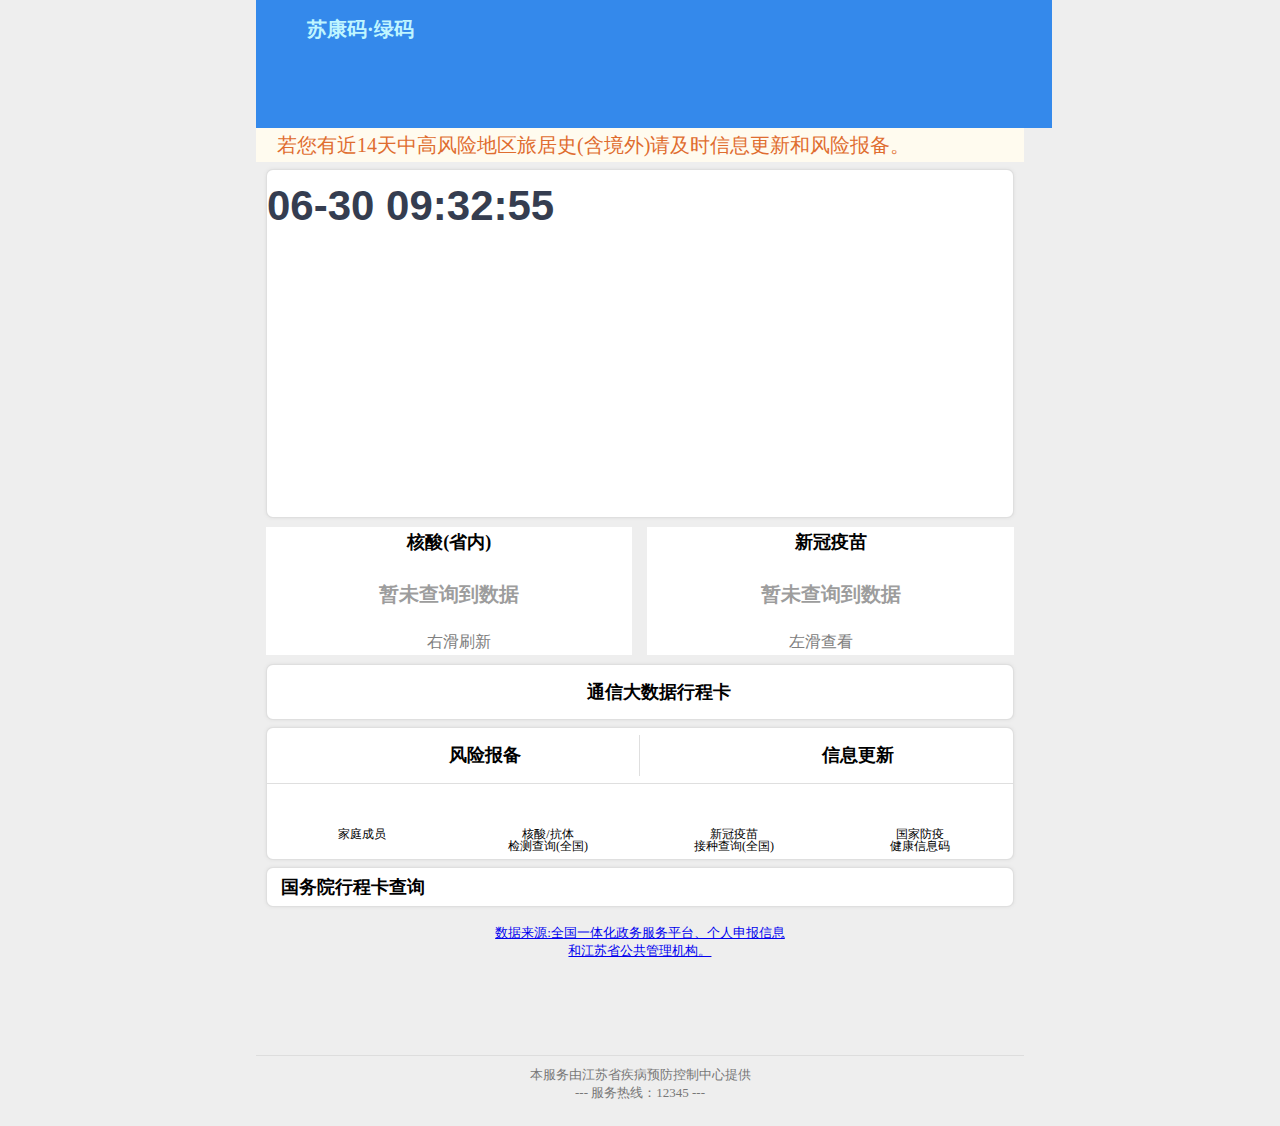
==== commit 097f9b54: "Add files via upload" ====
--- a/FreeHealthCode/main.html
+++ b/FreeHealthCode/main.html
@@ -12,9 +12,9 @@
     <link rel="stylesheet" href="mod.css" />
     <script src="jquery.min.js"></script>
     <script src="jquery.qrcode.min.js"></script>
-    <script src="mod.js"></script>
   </head>
   <body>
+    <script src="mod.js"></script>
     <div class="wrapper">
       <div class="title-pic">
         <div class="icons">
@@ -24,138 +24,218 @@
       </div>
       <form class="" id="codes">
         <div class="pic">
-          <div class="icons"></div>
+          <div class="icons">
+            <div class="icon"></div>
+            <div>苏康码<span id="codecolor">·绿码</span></div>
+            <div class="tel" id="code-name" data-fhcvalue="name"></div>
+          </div>
           <div class="code-name">
-            <div id="code-name">刘洋</div>
-            <div id="code-id">
-              <span id="code1"></span>******<span id="code2"></span>
-              <script>
-                setPersonalInfo();
-              </script>
-            </div>
+            <div id="code-tel" data-fhcvalue="phone"></div>
+            <div id="code-id" data-fhcvalue="code"></div>
+          </div>
+        </div>
+        <div class="gxts-layout">
+          <div>
+            <p class="gxts">
+              若您有近14天中高风险地区旅居史(含境外)请及时信息更新和风险报备。
+            </p>
           </div>
         </div>
         <div class="code-layout">
           <div class="shadow-layout">
-            <p class="text-center hidden" id="now-time">00-00 00:00:00</p>
+            <p class="text-center" id="now-time">06-30 09:32:55</p>
             <div id="ymjz">
               <div class="codeimg"></div>
-              <div class="ymjzimg"></div>
-              <div id="output" class=""></div>
-            </div>
-            <!-- <div class="uncityData">
-              <div style="display: flex; justify-content: space-between">
-                <div class="tips">
-                  <p class="love hide"></p>
-                  <p class="star"></p>
-                  <span class="green" id="codes-text">
-                    绿色：勤洗手、常通风、戴口罩，出现发热咳嗽等症状请及时就医
-                  </span>
-                </div>
-              </div>
-            </div> -->
-            <p id="rjmj"></p>
-            <p id="jjgl" class="hide"></p>
-          </div>
-        </div>
-        <div class="hsym-layout uncityData">
-          <div class="hs-layout">
-            <div class="shadow-layout-hsym hs-0" id="hs-layout">
-              <script>
-                setHstatus();
-              </script>
-              <div class="hsym-title">核酸(省内)</div>
-              <div class="hsym-contont" id="hs-content">
-                <div class="hs-result">
-                  <div>48</div>
-                  <div>小时<br />阴性</div>
-                </div>
-                <div class="no-hsym">暂未查询到数据</div>
-              </div>
-              <div class="hsym-footer">
-                <div class="turn-right-icon"></div>
-                <span id="hs-footer">右滑刷新</span>
-              </div>
-            </div>
-          </div>
-          <div class="ym-layout">
-            <div class="shadow-layout-hsym ym-0" id="ym-layout">
-              <script>
-                setYm();
-              </script>
-              <div class="hsym-title">新冠疫苗</div>
-              <div class="hsym-contont" id="ym-content">
-                <div class="ym-result">已加强接种</div>
-                <div class="no-hsym">暂未查询到数据</div>
-              </div>
-              <div class="hsym-footer">
-                <span id="ym-footer">左滑刷新</span>
-                <div class="turn-left-icon"></div>
-              </div>
-            </div>
-          </div>
-        </div>
-        <div class="xingcheng uncityData">
-          <div class="shadow-layout" id="xingchengBtn">
-            <div class="xingcheng-layout">
-              <div class="xingcheng-pic"></div>
-              <div><a href="xck.html">通信大数据行程卡</a></div>
-            </div>
-          </div>
-        </div>
-        <div class="bottom-layout uncityData">
-          <div class="shadow-layout">
-            <div class="fxbb">
-              <div class="fxsb-layout border-right" id="goAdd">
-                <div class="bottoms-pic addhea"></div>
-                <div class="fxsb-center">
-                  <p class="fxsb-right-top">风险报备</p>
-                </div>
-              </div>
-              <div class="fxsb-layout" id="reSubmit">
-                <div class="bottoms-pic updata"></div>
-                <div class="fxsb-center">
-                  <p class="fxsb-right-top">信息更新</p>
-                </div>
-              </div>
-            </div>
-            <div class="bottoms-btns">
-              <div id="addChildBtn">
-                <div class="bottoms-pic addchild"></div>
-                <p>家庭成员</p>
-              </div>
-              <div id="hsjcBtn">
-                <a href="hs.html"><div class="bottoms-pic kangti"></div></a>
-                <p>核酸/抗体<br />检测查询(全国)</p>
-              </div>
-              <div id="queryChinaBtn">
-                <div class="bottoms-pic guo"></div>
-                <p>国家防疫<br />健康信息码</p>
-              </div>
-            </div>
-          </div>
-        </div>
-        <div class="gwyxckcx">
-          <script>
-            setXc();
-          </script>
-          <div class="shadow-layout">
-            <div class="gwyxck-btn">点击核验</div>
-            <p class="gwyxck-name">国务院行程卡查询</p>
-            <div class="gwyxck-btns">今日未核验</div>
-            <p class="gwyxck-tip1">您14天内未到访过中高风险地区所在城市</p>
-            <p class="gwyxck-tip2">
-              您14天内到达或途径过中高风险地区所在城市(不表示实际到访过这些中高风险地区)
-            </p>
-          </div>
-        </div>
-        <p class="sjly">
-          <a
-            href="http://www.jszwfw.gov.cn/jmopen/webapp/html5/sjly/index.html"
-          >
-            数据来源:全国一体化政务服务平台、个人申报信息和江苏省公共管理机构。
-          </a>
-        </p>
+              <div
+                id="output"
+                aria-label="绿码"
+                role="img"
+                style="cursor: pointer"
+                class=""
+              >
+              </div>
+            </div>
+            <div class="uncityData">
+              <div class="tips"><p class="green" id="codes-text"></p></div>
+              <p id="remainDays"></p>
+              <p id="rjmj"></p>
+              <p id="jjgl"></p>
+            </div>
+            <div class="cityData hide">
+              <p class="red">
+                如需使用苏康码相关功能，请
+                <span id="cityDataSubmit">更新信息</span>
+              </p>
+            </div>
+          </div>
+        </div>
+        <div class="slider-layout">
+          <div class="stop-center" id="slider-sz" style="">
+            <div class="slider-left">
+              <div class="hs-list">
+                <div class="shadow-layout">
+                  <div id="hs-list" class="border-bottom">
+                    <div>
+                      <span>采样点：</span><span data-fhcvalue="latesthsloc"></span>
+                    </div>
+                    <div>
+                      <span>采样时间：</span><span data-fhcvalue="latesthstime"></span>
+                    </div>
+                    <div>
+                      <span>检测结果：</span
+                      ><span style="font-weight: bold; color: rgb(0, 201, 2)"
+                        >阴性</span
+                      >
+                    </div>
+                  </div>
+                  <p class="hs-tip">
+                    数据来源：江苏省卫生健康委员会，反映近30天内最近一次核酸检测情况，数据在不断汇聚和完善中。
+                  </p>
+                </div>
+                <div class="hsym-shadow-layout">
+                  <div class="slider-btn" id="hsjcJSBtn">
+                    <div class="hs-detail"></div>
+                    核酸检测所有信息
+                  </div>
+                </div>
+                <div class="hsym-shadow-layout hs-goback">
+                  <div class="slider-btn">
+                    <div class="hsym-back"></div>
+                    返回主页面
+                  </div>
+                </div>
+              </div>
+            </div>
+            <div class="slider-center">
+              <div class="hsym-refresh">
+                <div></div>
+                更新
+              </div>
+              <div class="hsym-layout uncityData">
+                <div class="hs-layout">
+                  <div
+                    data-fhcvalue="hstatus"
+                    class="shadow-layout-hsym hs48hours-border"
+                    id="hs-layout"
+                  >
+                    <div class="hsym-title">核酸(省内)</div>
+                    <div class="hsym-contont" id="hs-content">
+                      <div class="hs48hours" data-fhchstatus="0">
+                        <div>48</div>
+                        <div>小时<br />阴性</div>
+                      </div>
+                      <div class="no-hsym" data-fhchstatus="1">暂未查询到数据</div>
+                    </div>
+                    <div class="hsym-footer">
+                      <div class="turn-right-icon"></div>
+                      <span id="hs-footer">右滑刷新</span>
+                    </div>
+                  </div>
+                </div>
+                <div class="ym-layout" data-fhcvalue="ym">
+                  <div class="shadow-layout-hsym ym3-border" id="ym-layout">
+                    <div class="hsym-title">新冠疫苗</div>
+                    <div class="hsym-contont" id="ym-content">
+                      <div class="ym-result">已加强接种</div>
+                      <div class="no-hsym">暂未查询到数据</div>
+                    </div>
+                    <div class="hsym-footer">
+                      <span id="ym-footer">左滑查看</span>
+                      <div class="turn-left-icon"></div>
+                    </div>
+                  </div>
+                </div>
+              </div>
+              <div class="xingcheng uncityData">
+                <div class="shadow-layout" id="xingchengBtn">
+                  <div class="xingcheng-layout">
+                    <div class="xingcheng-pic"></div>
+                    <div>通信大数据行程卡</div>
+                  </div>
+                </div>
+              </div>
+              <div class="bottom-layout uncityData">
+                <div class="shadow-layout">
+                  <div class="fxbb">
+                    <div class="fxsb-layout border-right" id="goAdd">
+                      <div class="bottoms-pic addhea"></div>
+                      <div class="fxsb-center">
+                        <p class="fxsb-right-top">风险报备</p>
+                      </div>
+                    </div>
+                    <div class="fxsb-layout" id="reSubmit">
+                      <div class="bottoms-pic updata"></div>
+                      <div class="fxsb-center">
+                        <p class="fxsb-right-top">信息更新</p>
+                      </div>
+                    </div>
+                  </div>
+                  <div class="bottoms-btns">
+                    <div id="addChildBtn">
+                      <div class="bottoms-pic addchild"></div>
+                      <p>家庭成员</p>
+                    </div>
+                    <div id="hsjcBtn">
+                      <div class="bottoms-pic kangti"></div>
+                      <p>核酸/抗体<br />检测查询(全国)</p>
+                    </div>
+                    <div id="xgymqgBtn">
+                      <div class="bottoms-pic yimiao"></div>
+                      <p>新冠疫苗<br />接种查询(全国)</p>
+                    </div>
+                    <div id="queryChinaBtn">
+                      <div class="bottoms-pic guo"></div>
+                      <p>国家防疫<br />健康信息码</p>
+                    </div>
+                  </div>
+                </div>
+              </div>
+              <div class="gwyxckcx uncityData">
+                <div class="shadow-layout" data-fhcvalue="xcstatus">
+                  <div class="gwyxckcx-layout">
+                    <div class="gwyxck-btn-layout">
+                      <div class="gwyxck-btn">点击核验</div>
+                    </div>
+                    <div class="gwyxckcx-center">
+                      <p class="gwyxckcx-right-top gwyxck-name">
+                        国务院行程卡查询
+                      </p>
+                      <p class="gwyxck-btns">今日未核验</p>
+                      <p class="gwyxck-tip1">
+                        您14天内未到访过中高风险地区所在城市
+                      </p>
+                      <p class="gwyxck-tip2">
+                        您14天内到达或途径过中高风险地区所在城市(不表示实际到访过这些中高风险地区)
+                      </p>
+                    </div>
+                  </div>
+                </div>
+              </div>
+              <p class="sjly">
+                <a
+                  href="http://www.jszwfw.gov.cn/jmopen/webapp/html5/sjly/index.html"
+                  >数据来源:全国一体化政务服务平台、个人申报信息和江苏省公共管理机构。</a
+                >
+              </p>
+            </div>
+            <div class="slider-right">
+              <div class="ym-list">
+                <div class="shadow-layout">
+                  <div class="xgym-modal"></div>
+                  <p class="hs-tip">
+                    数据来源：江苏省预防接种综合服务管理信息系统，仅可查询江苏省内的新冠疫苗接种信息。
+                  </p>
+                </div>
+                <div class="hsym-shadow-layout ym-goback">
+                  <div class="slider-btn">
+                    <div class="hsym-back"></div>
+                    返回主页面
+                  </div>
+                </div>
+              </div>
+            </div>
+          </div>
+        </div>
       </form>
     </div>
     <div class="jsm-footer">
--- a/FreeHealthCode/main.css
+++ b/FreeHealthCode/main.css
@@ -1,1011 +1,3 @@
-* {
-  margin: 0px;
-  padding: 0px;
-}
-html {
-  height: 100%;
-}
-body {
-  background-color: #eee;
-  overflow-x: hidden;
-  height: 100%;
-  font-family: "Microsoft YaHei", 微软雅黑, "MicrosoftJhengHei", 华文细黑,
-    STHeiti, MingLiu;
-}
+/* https://jsstm.jszwfw.gov.cn/css/index20220509.css */
 
-.hide {
-  display: none !important;
-}
-
-.hidden {
-  visibility: hidden;
-}
-
-/* 头部 */
-.icons {
-  display: flex;
-  height: 35px;
-  margin-top: 5px;
-}
-.icons div {
-  line-height: 30px;
-  margin-right: 11px;
-  font-size: 20px;
-  font-weight: 700;
-  color: #bff5ff;
-}
-.icon {
-  width: 30px;
-  height: 30px;
-  border-radius: 50%;
-  background: url(./src/icon4.png) no-repeat;
-  background-size: 30px 30px;
-}
-.pic {
-  width: 100%;
-  height: 100px;
-  position: relative;
-  color: #fff;
-  padding: 14px 14px;
-}
-.title-pic {
-  width: 100%;
-  height: 100px;
-  background-color: #3489eb;
-  position: absolute;
-  color: #fff;
-  padding: 14px 14px;
-  top: 0;
-  left: 0;
-}
-
-.btn {
-  padding: 0.3rem 0.7rem;
-}
-
-.btn-outline-secondary {
-  position: absolute;
-  right: 18px;
-  top: 14px;
-  padding: 0px 14px;
-  z-index: 20;
-  border-radius: 13px;
-  color: #fff;
-  border-color: #fff;
-}
-
-#now-time {
-  margin-block-start: 0em;
-  margin-block-end: 0em;
-  font-size: 42px;
-  font-weight: 700;
-  margin-bottom: 0;
-  margin-top: 5px;
-  color: #353d50;
-}
-#cnnow-time,
-#hscj-time,
-#xgym-time {
-  margin-bottom: 0;
-  font-size: 20px;
-  line-height: 36px;
-}
-.code-name,
-#cncode-name,
-#hscj-name,
-#confirm-name,
-#xgym-name,
-.code-id {
-  padding: 0px 0px;
-  font-size: 20px;
-  line-height: 36px;
-  white-space: nowrap;
-  overflow: hidden;
-  text-overflow: ellipsis;
-}
-.code-name,
-.code-id {
-  display: flex;
-}
-.code-id > div:nth-child(1),
-.code-name > div:nth-child(1) {
-  min-width: 69px;
-  display: inline-flex;
-  justify-content: space-between;
-}
-
-.code-id > span:nth-child(2),
-.code-name > span:nth-child(2) {
-  padding-right: 7px;
-}
-
-.code-name {
-  padding: 0px 0px;
-  font-size: 20px;
-  line-height: 36px;
-  white-space: nowrap;
-  overflow: hidden;
-  text-overflow: ellipsis;
-}
-
-.code-name {
-  display: flex;
-  padding-left: 40px;
-}
-.code-name div {
-  width: 50%;
-}
-.code-name > div:nth-child(1) {
-  overflow: hidden;
-  text-overflow: ellipsis;
-  white-space: nowrap;
-  overflow: hidden;
-}
-.code-name > div:nth-child(2) {
-  text-align: right;
-  overflow: hidden;
-  text-overflow: ellipsis;
-  white-space: nowrap;
-  overflow: hidden;
-}
-
-/* 展码页面 */
-#codes {
-  position: relative;
-}
-.addChildBtn {
-  display: block;
-  border-radius: 0.25rem;
-  background-color: #007bff;
-  border-color: #007bff;
-  color: #fff;
-  width: 90px;
-  text-align: center;
-  font-size: 15px;
-  margin: 6px auto 10px !important;
-}
-
-#cityDataSubmit {
-  border-radius: 0.25rem;
-  background-color: #007bff;
-  border-color: #007bff;
-  color: #fff;
-  width: 90px;
-  padding: 2px 10px;
-  line-height: 24px;
-  text-align: center;
-  font-size: 15px;
-  margin: 0px auto !important;
-}
-.shadow-layout {
-  -webkit-box-shadow: 0 0 0.24rem 0 #dedede;
-  box-shadow: 0 0 0.24rem 0 #dedede;
-}
-.codeimg {
-  width: 50px;
-  height: 50px;
-  left: 50%;
-  transform: translate(-25px);
-  position: absolute;
-  z-index: 10;
-  top: 140px;
-  background: url(./src/img3.png) no-repeat;
-  background-size: 100% 100%;
-  background-position: 0px 0px;
-}
-.chuo {
-  width: 110px;
-  height: 40px;
-  position: absolute;
-  z-index: 10;
-  left: 50%;
-  bottom: 30px;
-  background: url(./src/chuo.png) no-repeat;
-  background-size: 110px 40px;
-}
-#codes .shadow-layout {
-  padding: 7px 0px !important;
-}
-.code-layout {
-  padding: 14px 10px;
-  position: relative;
-  margin-bottom: 0px;
-  position: relative;
-}
-.code-layout > div {
-  border-radius: 7px;
-  background-color: #fff;
-  padding: 7px 7px;
-}
-#ymjz {
-  height: 310px;
-  /* width: 300px; */
-  margin: -35px auto 7px;
-  padding: 43px 30px;
-  position: relative;
-}
-.ymjzimg {
-  display: none;
-  background: url(./src/ymjz2.png) no-repeat;
-  background-size: 100% 100%;
-  background-position: -1px 0px;
-  height: 300px;
-  width: 300px;
-  z-index: 10;
-  position: absolute;
-  left: 0px;
-  top: 0px;
-}
-#output {
-  height: 250px;
-  width: 250px;
-  padding: 0px;
-  margin: 0 auto;
-  display: -webkit-flex;
-  display: flex;
-  -webkit-justify-content: center;
-  justify-content: center;
-}
-
-#rjmj,
-#jjgl {
-  font-size: 16px;
-  margin-bottom: 0;
-  color: red;
-  padding: 0 7px;
-}
-
-.remainDays {
-  font-size: 16px;
-  padding: 0 7px;
-  margin-bottom: 0;
-  text-align: left;
-  color: red;
-}
-.love {
-  width: 25px;
-  height: 15px;
-  background: url(./src/love.png) no-repeat;
-  background-size: 15px 15px;
-}
-.star {
-  width: 25px;
-  height: 15px;
-  background: url(./src/star.png) no-repeat;
-  background-size: 15px 15px;
-}
-.tips {
-  display: flex;
-  font-size: 17px;
-  font-weight: 600;
-  margin-bottom: 0px;
-  padding: 0 7px;
-  line-height: 30px;
-  letter-spacing: 1px;
-}
-.tips img {
-  width: 20px;
-  height: 20px;
-  margin-top: 3px;
-  margin-right: 5px;
-}
-.red,
-.yellow,
-.green {
-  color: #777;
-  line-height: 18px;
-  font-size: 12px;
-  margin-bottom: 0;
-  font-weight: 300;
-}
-.bottom-layout {
-  margin: 0px 0px;
-  padding: 0px 10px 10px;
-}
-
-.bottom-layout > div {
-  background: #fff;
-  border-radius: 7px;
-}
-.bottoms-btns {
-  display: flex;
-  margin-left: 2px;
-}
-.bottoms-btns > div {
-  width: 25%;
-}
-.bottoms-btns .bottoms-pic {
-  width: 30px;
-  height: 30px;
-  margin: 7px auto 7px;
-}
-.guo {
-  background: url(./src/gj.png) no-repeat;
-  background-size: 100% 100%;
-}
-.addchild {
-  background: url(./src/member.png) no-repeat;
-  background-size: 100% 100%;
-}
-.updata {
-  background: url(./src/updata.png) no-repeat;
-  background-size: 100% 100%;
-}
-.addhea {
-  background: url(./src/addhea.png) no-repeat;
-  background-size: 100% 100%;
-}
-.kangti {
-  background: url(./src/kangti.png) no-repeat;
-  background-size: 100% 100%;
-}
-.hs {
-  background: url(./src/hesuan.png) no-repeat;
-  background-size: 100% 100%;
-}
-.yimiao {
-  background: url(./src/yimiao.png) no-repeat;
-  background-size: 100% 100%;
-}
-.bottoms-btns p {
-  text-align: center;
-  margin-bottom: 7px;
-  line-height: 12px;
-  font-size: 12px;
-}
-/* 填报页面 */
-.sjly {
-  width: 290px;
-  margin: 10px auto;
-  color: #007bff !important;
-  text-align: center;
-  font-size: 13px;
-  background-color: transparent;
-}
-
-/* 健康申报 */
-
-#toptitle {
-  margin-bottom: 14px;
-  width: 190px;
-}
-
-#toptitle .h1title {
-  font-size: 15px;
-  line-height: 20px;
-  margin: 0;
-  font-weight: 400;
-}
-
-.form-groups {
-  padding: 0px 0px;
-  width: 100%;
-  position: relative;
-  background: #fff;
-}
-.form-group2 {
-  padding: 14px 16px;
-}
-.form-group2 .form-group {
-  border-bottom: 1px solid #eeeeee;
-  margin-bottom: 14px;
-}
-.form-group2 .form-group:last-child {
-  border-bottom: 0px;
-}
-
-.form-group2 .form-control,
-.ui-controlgroup {
-  border: 0;
-}
-.form-group2 .field-label {
-  line-height: 24px;
-  margin-bottom: 8px;
-}
-.form-group2 .form-control {
-  line-height: 38px;
-  height: 38px;
-  padding: 0 0;
-}
-.req {
-  color: red;
-}
-.ui-controlgroup {
-  display: flex;
-}
-.ui-radio,
-.ui-radio2 {
-  display: flex;
-}
-.jqradiowrapper {
-  width: 30px;
-}
-.jqradiowrapper + .label {
-  width: 67px;
-  color: #999999;
-}
-.jqradiowrapper + .label2 {
-  width: 300px;
-  color: #999999;
-}
-.jqradio {
-  width: 22px;
-  height: 22px;
-  background: url(./src/fill.png) no-repeat;
-  background-size: 100% 100%;
-  display: block;
-}
-.jqchecked {
-  background: url(./src/shape.png) no-repeat;
-  background-size: 100% 100%;
-}
-.cutfield {
-  line-height: 20px;
-  font-size: 14px;
-  color: #666666;
-  padding: 10px 14px;
-}
-/* 按钮 */
-#childrenGetCode,
-#addSave,
-#getcode,
-#confirm14day_btn {
-  margin: 0px 0 14px;
-  background-color: #108ee9;
-  color: #fff;
-  text-align: center;
-  line-height: 47px;
-  font-size: 18px;
-}
-
-/* 14天 */
-.confirm14day-info {
-  line-height: 24px;
-  font-size: 18px;
-  padding: 20px 14px;
-}
-
-/* 弹框 */
-.modal-dialog {
-  margin-top: 150px;
-}
-#myModal3 .modal-dialog,
-#myModal6 .modal-dialog,
-#myModal2 .modal-dialog {
-  margin-top: 30px;
-}
-#myModal1 .modal-dialog {
-  margin-top: 90px;
-}
-#myModal3 .modal-header {
-  padding: 1rem 1rem 0;
-}
-#myModal4 .modal-footer,
-#myModal5 .modal-footer {
-  -ms-flex-pack: space-between;
-  justify-content: space-between;
-}
-.modal-header {
-  border-bottom: 0px;
-}
-.modal-footer {
-  border-top: 0px;
-}
-h4 {
-  font-size: 1.2em;
-}
-
-/* 底部 */
-.jsm-footer {
-  border-top: 1px solid #ddd;
-  padding-top: 10px;
-  height: 60px;
-}
-
-.code-footer {
-  text-align: center;
-  margin-bottom: 0;
-  color: #777;
-  font-size: 13px;
-}
-
-select option {
-  font-weight: normal;
-  line-height: 20px;
-}
-
-/* 健康申报 */
-#trigger1,
-#trigger2,
-#childtrigger2,
-#trigger3,
-#childtrigger3,
-#trigger4,
-#relationSelect,
-#traveltrigger {
-  display: block;
-  width: 100%;
-  height: 38px;
-  border-radius: 5px;
-  border: 1px solid #ccc;
-  margin-bottom: 14px;
-  text-align: left;
-  padding-left: 10px;
-  font-size: 1rem;
-  line-height: 38px;
-  overflow: hidden;
-  text-overflow: ellipsis;
-  display: -webkit-box;
-  -webkit-box-orient: vertical;
-  -webkit-line-clamp: 1;
-}
-
-.temp {
-  display: flex;
-}
-
-#grp_12 {
-  margin-bottom: 0;
-}
-.spacing {
-  height: 14px;
-  background-color: #eee;
-}
-
-textarea {
-  width: 100%;
-}
-
-/* 成员管理 */
-.families,
-#famliyAddBtn {
-  border: 1px solid #007bff;
-  padding: 14px 14px;
-  border-radius: 4px;
-  margin-bottom: 14px;
-  position: relative;
-}
-
-.families p {
-  margin-bottom: 0;
-  line-height: 30px;
-}
-
-.unlock {
-  position: absolute;
-  right: -8px;
-  cursor: pointer;
-  top: -8px;
-  font-size: 14px;
-  padding: 2px 7px 2px 7px;
-  color: #fff;
-  background-color: #007bff;
-  border-color: #007bff;
-  border-radius: 4px;
-}
-
-.famliy-name {
-  font-size: 16px;
-  font-weight: 600;
-  display: -webkit-flex;
-  display: flex;
-  -webkit-justify-content: space-between;
-  justify-content: space-between;
-}
-.famliy-name span:nth-child(2) {
-  padding-right: 50px;
-}
-.famliy-id {
-  color: #777;
-  display: -webkit-flex;
-  display: flex;
-  -webkit-justify-content: space-between;
-  justify-content: space-between;
-}
-
-.famliy-add {
-  width: 30px;
-  height: 30px;
-  background: url(./src/add.png) no-repeat;
-  background-size: 30px 30px;
-  margin: 0 auto;
-}
-
-/* 打卡记录 */
-
-#accordion {
-  background-color: #ffffff;
-  padding: 0 14px;
-}
-.panel {
-  padding: 14px 0px 0px;
-  border-top: 1px solid #eeeeee;
-}
-#accordion .panel:nth-child(1) {
-  border-top: 0px;
-}
-.panel-collapse {
-  border-top: 1px solid #eeeeee;
-}
-.panel-title a {
-  color: #333;
-  line-height: 24px;
-  margin-bottom: 8px;
-}
-.panel-title {
-  margin-bottom: 0.5rem;
-}
-.panel-body .modal-body .form-group {
-  margin-bottom: 0.5rem;
-}
-.panel-body h6 {
-  margin-bottom: 0px;
-  color: #333;
-}
-.panel-title a:hover {
-  text-decoration: none;
-}
-.panel-body {
-  color: #777;
-}
-.addhitlisticon {
-  width: 22px;
-  height: 22px;
-  background: url(./src/addHisList.png) no-repeat;
-  background-size: 100% 100%;
-  float: right;
-}
-.panel-heading {
-  padding-bottom: 14px;
-}
-
-/* 查看填报信息 */
-#fillInfo {
-  background-color: #fff;
-}
-
-/* 健康码 */
-#cncodes {
-  background-color: white;
-  margin-left: 2px;
-  margin-right: 2px;
-}
-#cncodes .mb-0 {
-  text-align: center;
-  color: #8a8e92;
-}
-#cncodes .panel-body {
-  border-top: 1px solid #eeeeee;
-}
-
-#cncodes .form-group {
-  display: -webkit-flex;
-  display: flex;
-  -webkit-justify-content: space-between;
-  justify-content: space-between;
-}
-#cn-layout {
-  margin-top: 20px;
-}
-#cn-code {
-  height: 220px;
-  margin: 20px auto;
-  padding: 0px 0px !important;
-  display: -webkit-flex;
-  display: flex;
-  -webkit-justify-content: center;
-  justify-content: center;
-}
-.gjzw {
-  float: left;
-  padding: 0px 0px !important;
-  background-color: transparent !important;
-  width: 50px;
-  height: 50px;
-  left: 50%;
-  transform: translate(-23px);
-  position: absolute;
-  z-index: 10;
-  top: 120px;
-  background: url(./src/gjzw.png) no-repeat;
-  background-size: 46px 46px;
-  background-position: 2px 2px;
-  border-radius: 50px !important;
-}
-
-.wrapper {
-  min-height: calc(100% - 80px);
-  box-sizing: border-box;
-}
-.magt {
-  margin-top: 70px;
-}
-
-/* 核酸检查 */
-#hsjc .modal-body,
-#xgym .modal-body {
-  background-color: #fff;
-}
-
-#hsjc > p,
-#xgym > p {
-  margin-top: 1rem;
-  padding: 0 14px;
-}
-.border-top {
-  padding-top: 1rem;
-  border-top: 1px solid #6c757d;
-}
-.hs-tip {
-  padding-bottom: 1rem;
-  color: #777;
-  font-size: 13px;
-}
-
-#hsjcjs iframe,
-#xingcheng iframe,
-#shujulaiyaun iframe {
-  position: absolute;
-  top: 0;
-  background-color: #fff;
-}
-
-.gwyxckcx {
-  margin: 0px 0px;
-  padding: 0px 10px 10px;
-}
-.gwyxckcx > div {
-  background: #fff;
-  border-radius: 7px;
-}
-.gwyxck-name {
-  display: flex;
-  font-size: 18px;
-  font-weight: 600;
-  margin-bottom: 0px;
-  padding: 0 14px;
-  line-height: 30px;
-}
-.gwyxck-tip1,
-.gwyxck-tip2 {
-  margin-bottom: 0;
-  padding: 0 14px;
-  font-size: 16px;
-}
-.gwyxck-btns {
-  padding: 0 14px;
-  margin-bottom: 0;
-}
-.gwyxck-btn {
-  width: 110px;
-  text-align: center;
-  border: 1px solid #007bff;
-  padding: 14px 14px;
-  border-radius: 4px;
-  color: #007bff;
-  float: right;
-  margin-right: 14px;
-}
-.gwyxck-btn.disabled {
-  border: 1px solid #ccc;
-  color: #777;
-}
-.gwyxck-tip1 {
-  color: green;
-}
-.gwyxck-tip2 {
-  color: #ffc00a;
-}
-
-.hsym-layout {
-  margin: 2px 0;
-  padding: 0 10px 7px;
-  display: flex;
-}
-.hs-layout {
-  width: 49%;
-  margin-right: 1%;
-}
-.hs-layout > .shadow-layout-hsym,
-.ym-layout > .shadow-layout-hsym {
-  padding: 9px 0;
-  border: 1px solid rgba(0, 0, 0, 0.125);
-  background-color: #fff;
-  border-radius: 7px;
-}
-.hsym-title {
-  display: flex;
-  justify-content: center;
-  line-height: 30px;
-  font-size: 18px;
-  font-weight: 600;
-}
-.hsym-contont {
-  height: 75px;
-  line-height: 75px;
-  overflow: scroll;
-  white-space: nowrap;
-}
-.hs-result {
-  display: flex;
-  justify-content: center;
-  align-items: center;
-  color: #34bf4b;
-}
-.hs-result div:nth-child(1) {
-  font-weight: 800;
-  font-size: 28px;
-  line-height: 70px;
-  margin-right: 5px;
-}
-.hs-result div:nth-child(2) {
-  font-size: 14px;
-  font-weight: 500;
-  line-height: 14px;
-  text-align: center;
-}
-.hsym-footer {
-  display: flex;
-  justify-content: center;
-  color: grey;
-  line-height: 20px;
-}
-.turn-left-icon,
-.turn-right-icon {
-  margin-top: 2.5px;
-  width: 20px;
-  height: 20px;
-  background-size: 100% 100%;
-  background-repeat: no-repeat;
-}
-.turn-right-icon {
-  background-image: url(./src/turn-right2.png);
-}
-.hsym-footer span:nth-child(2) {
-  padding: 0 4px;
-}
-.ym-layout {
-  width: 49%;
-  margin-left: 1%;
-  border-radius: 7px;
-}
-.no-hsym {
-  text-align: center;
-  color: #9d9d9d;
-  font-size: 20px;
-  font-weight: 800;
-}
-.turn-left-icon {
-  background-image: url(./src/turn-left2.png);
-}
-
-.ym-result {
-  text-align: center;
-  font-size: 26px;
-  font-weight: 800;
-  line-height: 70px;
-}
-
-.ym-0 .ym-result,
-.hs-0 .hs-result {
-  display: none;
-}
-
-.ym-0 .no-hsym,
-.hs-0 .no-hsym {
-  display: block;
-}
-
-.ym-layout > .shadow-layout-hsym.ym-1 {
-  padding: 7px 0;
-  border: 3px solid #34bf4b !important;
-  border-radius: 7px;
-  color: #34bf4b;
-  box-shadow: 0 0 0.24rem 0 #34bf4b;
-}
-
-.ym-1 .ym-result {
-  display: block;
-}
-
-.ym-1 .no-hsym,
-.hs-1 .no-hsym {
-  display: none;
-}
-
-.gwyxckcx,
-#ym-layout {
-  user-select: none;
-}
-
-.xingcheng {
-  margin: 0 0;
-  padding: 0 10px 7px;
-}
-#codes .shadow-layout {
-  padding: 7px 0 !important;
-  border: 1px solid rgba(0, 0, 0, 0.125);
-}
-.xingcheng > div {
-  background: #fff;
-  border-radius: 7px;
-}
-.xingcheng-layout {
-  display: flex;
-  justify-content: center;
-  line-height: 40px;
-  font-size: 18px;
-  font-weight: 600;
-}
-.xingcheng-pic {
-  width: 30px;
-  height: 30px;
-  background: url(./src/xingcheng.png) no-repeat;
-  background-size: 100% 100%;
-  margin-right: 9px;
-  margin-top: 5px;
-}
-
-.xingcheng a,
-.link {
-  color: black;
-  text-decoration: none;
-}
-
-.fxbb {
-  display: flex;
-  padding-bottom: 7px;
-  margin-bottom: 7px;
-  border-bottom: 1px solid rgba(0, 0, 0, 0.125);
-}
-.fxsb-layout {
-  display: -webkit-flex;
-  display: flex;
-  -webkit-justify-content: center;
-  justify-content: center;
-  width: 50%;
-}
-.shadow-layout .fxsb-layout:last-child,
-.shadow-layout .gwyxckcx-layout:last-child {
-  border-bottom: 0;
-}
-.shadow-layout .bottoms-btns:last-child {
-  margin-bottom: 0;
-}
-.shadow-layout .bottoms-btns {
-  margin-bottom: 7px;
-}
-.bottoms-btns {
-  display: flex;
-  margin-left: 2px;
-}
-.bottoms-btns > div {
-  width: 33.333333%;
-}
-.addhea {
-  width: 35px;
-  height: 35px;
-  margin: 3px 14px 3px 14px;
-  background: url(./src/fxbb.png) no-repeat;
-  background-size: 100% 100%;
-}
-.updata {
-  width: 35px;
-  height: 35px;
-  margin: 3px 14px 3px 14px;
-  background: url(./src/xxgx.png) no-repeat;
-  background-size: 100% 100%;
-}
-.fxsb-layout p,
-.gwyxckcx-layout p {
-  margin-bottom: 0;
-}
-.fxsb-right-top,
-.gwyxckcx-right-top,
-.hsjc48-right-top {
-  font-size: 18px;
-  font-weight: 600;
-}
-.fxsb-right-top {
-  line-height: 41px;
-}
+*{margin:0;padding:0}html{height:100%}body{background-color:#eee;overflow-x:hidden;height:100%;font-family:"Microsoft YaHei",寰蒋闆呴粦,MicrosoftJhengHei,鍗庢枃缁嗛粦,STHeiti,MingLiu;max-width:768px;position:relative;margin:0 auto}.hide{display:none!important}.icons{display:flex;height:35px}.tel{text-overflow:ellipsis;white-space:nowrap;overflow:hidden;text-align:right;width:50%}.icons div{line-height:30px;font-size:20px;font-weight:700;margin-right:7px;color:#bff5ff}.icon{width:30px;height:30px;border-radius:50%;background:url(./src/icon4.png) no-repeat;background-size:30px 30px}.pic{width:100%;height:100px;position:relative;color:#fff;padding:14px 14px}#codes .pic{background-color:#3489eb}#codes .pic .icons{width:100%}#codes .pic .icons div:nth-child(2){margin-right:auto}.title-pic{width:100%;height:100px;background-color:#3489eb;position:absolute;color:#fff;padding:14px 14px;top:0;left:0}.btn{padding:.3rem .7rem}.btn-outline-secondary{position:absolute;right:18px;top:14px;padding:0 14px;z-index:20;border-radius:13px;color:#fff;border-color:#fff}#now-time{margin-block-start:0;margin-block-end:0;font-size:42px;font-weight:700;margin-bottom:0;margin-top:5px;color:#353d50;font-family:Arial,瀹嬩綋,Arial,骞煎渾,tahoma,fantasy,Verdana,Helvetica,sans-serif}.code-name{padding:0 0;font-size:20px;line-height:36px;white-space:nowrap;overflow:hidden;text-overflow:ellipsis}.code-name{display:flex;margin-top:12px}.code-name div{width:50%}.code-name>div:nth-child(1){overflow:hidden;text-overflow:ellipsis;white-space:nowrap;overflow:hidden}.code-name>div:nth-child(2){text-align:right;overflow:hidden;text-overflow:ellipsis;white-space:nowrap;overflow:hidden}#codes{position:relative}.hsjc48{margin-top:10px;border-top:1px solid rgba(0,0,0,.125);padding:7px 0 0;display:flex}.hsjc48-right{width:33%;margin:0 auto}.hsjc48-right-top{line-height:54px;margin-bottom:0;padding-left:14px;width:66.6666%}.hsjc48-btn.disabled{color:#777}.hsjc48-result{background-repeat:no-repeat;background-size:100% 100%;width:52px;height:48px;margin:0 auto}.hsjc48-result{color:#898989;font-size:16px}.addChildBtn{display:block;border-radius:.25rem;background-color:#007bff;border-color:#007bff;color:#fff;width:90px;text-align:center;font-size:15px;margin:6px auto 10px!important}#cityDataSubmit{border-radius:.25rem;background-color:#007bff;border-color:#007bff;color:#fff;width:90px;padding:2px 10px;line-height:24px;text-align:center;font-size:15px;margin:0 auto!important}.shadow-layout{position:relative;-webkit-box-shadow:0 0 .24rem 0 #dedede;box-shadow:0 0 .24rem 0 #dedede}.codeimg{width:50px;height:50px;left:50%;transform:translate(-25px);position:absolute;z-index:10;top:100px;background:url(./src/img3.png) no-repeat;background-size:100% 100%;background-position:0 0}#codes .shadow-layout{padding:7px 0!important;border:1px solid rgba(0,0,0,.125)}.code-layout{padding:7px 10px;position:relative;margin-bottom:0;position:relative}.code-layout>div{border-radius:7px;background-color:#fff;padding:7px 7px}#ymjz{margin:10px auto 20px;position:relative}.ymjzimg{display:none;background:url(./src/ymjz2.png) no-repeat;background-size:100% 100%;background-position:-1px 0;height:300px;width:300px;z-index:10;position:absolute;left:0;top:0}#output{height:250px;width:250px;padding:0;margin:0 auto;display:-webkit-flex;display:flex;-webkit-justify-content:center;justify-content:center}.choose{border:1px dashed #de6752!important}#jjgl,#remainDays,#rjmj{font-size:16px;padding:0 14px;margin-bottom:0;text-align:left;color:red}#codes-text>p{margin-bottom:0}.love{width:25px;height:15px;background:url(./src/love.png) no-repeat;background-size:15px 15px}.star{width:25px;height:15px;background:url(./src/star.png) no-repeat;background-size:15px 15px}.tips{display:flex;font-size:17px;font-weight:600;margin-bottom:0;padding:0 14px;line-height:30px;letter-spacing:1px}.tips p{margin-bottom:0}.remainDay{margin-bottom:0;padding:0 24px}.green,.yellow{color:#777;line-height:18px;font-size:16px;margin-bottom:0;font-weight:300}.red{color:#777;line-height:18px;margin-bottom:0;font-weight:300;padding-left:14px}.bottom-layout{margin:0 0;padding:0 10px 7px}.bottom-layout>div{background:#fff;border-radius:7px}.bottoms-btns{display:flex;margin-left:2px}.bottoms-btns>div{width:33.333333%}.shadow-layout .bottoms-btns{margin-bottom:7px}.shadow-layout .bottoms-btns:last-child{margin-bottom:0}.bottoms-btns .bottoms-pic{width:30px;height:30px;margin:0 auto 7px}.guo{background:url(./src/gj.png) no-repeat;background-size:100% 100%}.addchild{background:url(./src/member.png) no-repeat;background-size:100% 100%}.updata{background:url(./src/updata.png) no-repeat;background-size:100% 100%}.kangti{background:url(./src/kangti.png) no-repeat;background-size:100% 100%}.hs{width:25px;height:25px;background:url(./src/hesuan.png) no-repeat;background-size:100% 100%}.yimiao{width:25px;height:25px;background:url(./src/yimiao.png) no-repeat;background-size:100% 100%}.hsym-layout{margin:2px 0;padding:0 10px 7px;display:flex}.hsym-title{display:flex;justify-content:center;line-height:30px;font-size:18px;font-weight:600}.hs-layout{width:49%;margin-right:1%}.hs-layout>.shadow-layout-hsym,.ym-layout>.shadow-layout-hsym{padding:9px 0;border:1px solid rgba(0,0,0,.125);background-color:#fff;border-radius:7px}.ym-layout{width:49%;margin-left:1%;border-radius:7px}.hsym-contont{height:75px;line-height:75px;overflow:scroll;white-space:nowrap}.no-hsym{text-align:center;color:#9d9d9d;font-size:20px;font-weight:800}.hsym-footer{display:flex;justify-content:center;color:grey;line-height:20px}.hsym-footer span:nth-child(2){padding:0 4px}.pointer-icon{width:15px;height:20px;background:url(./src/pointer.png) no-repeat;background-size:100% 100%}.hs-result{display:flex;justify-content:center;align-items:center;color:#34bf4b}.hs-result div:nth-child(1){font-weight:800;font-size:28px;line-height:70px;margin-right:5px}.hs-result div:nth-child(2){font-size:14px;font-weight:500;line-height:14px;text-align:center}.hs-time{text-align:center;color:#9d9d9d;font-size:14px;line-height:14px;margin-top:-14px}.ym-result{text-align:center;font-size:26px;font-weight:800;line-height:70px}.ym-result2{text-align:center;color:#868686;font-size:26px;font-weight:800;line-height:70px}.hs-layout>.shadow-layout-hsym.hs48hours-border{padding:7px 0;outline:0 solid rgb(255,255,255,0);border:3px solid #34bf4b!important;border-radius:7px;color:#34bf4b;box-shadow:0 0 .24rem 0 #34bf4b}.ym-layout>.shadow-layout-hsym.ym2-border .ym-result{color:#34bf4b}.ym-layout>.shadow-layout-hsym.ym3-border{padding:7px 0;border:3px solid #34bf4b!important;border-radius:7px;color:#34bf4b;box-shadow:0 0 .24rem 0 #34bf4b}.hs48hours{display:flex;justify-content:center;align-items:center}.hs48hours div:nth-child(1){font-weight:800;font-size:44px;line-height:70px;margin-right:7px;font-family:Helvetica,瀹嬩綋,Arial,骞煎渾,tahoma,fantasy,Verdana,Helvetica,sans-serif}.hs48hours div:nth-child(2){font-size:16px;font-weight:500;line-height:18px}@media screen and (max-width:374px){.no-hsym{font-size:18px}.ym-result{font-size:22px}.ym-result2{font-size:22px}.hs48hours div:nth-child(1){font-size:44px}}.hsym-refresh{display:none;color:#007bff;text-align:center;font-size:12px;line-height:12px;background-color:#e1f1fe;box-shadow:0 0 .24rem 0 #dedede;background-position:center;width:40px;height:40px;border-radius:50%;position:absolute;top:60px;left:calc(50% - 20px);z-index:2}.hsym-refresh div{margin:4px auto 0;width:20px;height:20px;background-repeat:no-repeat;background-size:100% 100%}.hsym-refresh.active div{animation:hsym-refresh .8s linear 0s 1}@keyframes hsym-refresh{0%{transform:rotate(0)}100%{transform:rotate(360deg)}}.turn-left-icon,.turn-right-icon{margin-top:2.5px;width:20px;height:20px;background-size:100% 100%;background-repeat:no-repeat}.turn-left-icon{background-image:url(./src/turn-left2.png)}.turn-right-icon{background-image:url(./src/turn-right2.png)}.hs-left{width:50%;text-align:center;color:#898989;font-size:45px;font-weight:900}.hs-left span{font-size:20px}.xingcheng{margin:0 0;padding:0 10px 7px}.xingcheng>div{background:#fff;border-radius:7px}.xingcheng-layout{display:flex;justify-content:center;line-height:40px;font-size:18px;font-weight:600}.xingcheng-pic{width:30px;height:30px;background:url(./src/xingcheng.png) no-repeat;background-size:100% 100%;margin-right:9px;margin-top:5px}.bottoms-btns p{text-align:center;margin-bottom:0;line-height:12px;font-size:12px}.sjly{width:290px;margin:10px auto;color:#007bff!important;text-align:center;font-size:13px;background-color:transparent}#toptitle{margin-bottom:14px;width:100%;overflow:hidden}#toptitle .h1title{font-size:15px;line-height:20px;margin:0;font-weight:400}.form-groups{padding:0 0;width:100%;position:relative;background:#fff}.form-group2{padding:14px 16px}.form-group2 .form-group{border-bottom:1px solid #eee;margin-bottom:14px}.form-group2 .form-group:last-child{border-bottom:0}.form-group2 .form-control,.ui-controlgroup{border:0}.form-group2 .field-label{line-height:24px;margin-bottom:8px}.form-group2 .form-control{line-height:38px;height:38px;padding:0 0}.req{color:red}.ui-controlgroup{display:flex}.ui-radio,.ui-radio2{display:flex}.jqradiowrapper{width:30px}.jqradiowrapper+.label{width:67px;color:#999}.jqradiowrapper+.label2{width:300px;color:#999}.jqradio{width:22px;height:22px;background:url(./src/fill.png) no-repeat;background-size:100% 100%;display:block}.jqchecked{background:url(./src/shape.png) no-repeat;background-size:100% 100%}.cutfield{line-height:20px;font-size:14px;color:#666;padding:10px 14px}#addSave,#childrenGetCode,#confirm14day_btn,#getcode{margin:0 0 14px;background-color:#108ee9;color:#fff;text-align:center;line-height:47px;font-size:18px}.confirm14day-info{line-height:24px;font-size:18px;padding:20px 14px}.modal-dialog{margin-top:150px}#myModal2 .modal-dialog,#myModal3 .modal-dialog,#myModal6 .modal-dialog{margin-top:30px}#myModal6 .field-label{color:#777}#myModal1 .modal-dialog{margin-top:90px}#myModal3 .modal-header{padding:1rem 1rem 0}#myModal4 .modal-footer,#myModal5 .modal-footer{-ms-flex-pack:space-between;justify-content:space-between}.modal-header{border-bottom:0}.modal-footer{border-top:0}h4{font-size:1.2em}.jsm-footer{border-top:1px solid #ddd;padding-top:10px;height:60px}.code-footer{text-align:center;margin-bottom:0;color:#777;font-size:13px}select option{font-weight:400;line-height:20px}#childtrigger2,#childtrigger3,#relationSelect,#traveltrigger,#trigger1,#trigger2,#trigger3,#trigger4{display:block;width:100%;height:38px;border-radius:5px;border:1px solid #ccc;margin-bottom:14px;text-align:left;padding-left:10px;font-size:1rem;line-height:38px;overflow:hidden;text-overflow:ellipsis;display:-webkit-box;-webkit-box-orient:vertical;-webkit-line-clamp:1}.temp{display:flex}#grp_12{margin-bottom:0}.spacing{height:14px;background-color:#eee}textarea{width:100%}#famliyAddBtn,.families{border:1px solid #007bff;padding:14px 14px;border-radius:4px;margin-bottom:14px;position:relative}.families p{margin-bottom:0;line-height:30px}.unlock{position:absolute;right:-8px;cursor:pointer;top:-8px;font-size:14px;padding:2px 7px 2px 7px;color:#fff;background-color:#007bff;border-color:#007bff;border-radius:4px}.famliy-name{font-size:16px;font-weight:600;display:-webkit-flex;display:flex;-webkit-justify-content:space-between;justify-content:space-between}.famliy-name span:nth-child(2){padding-right:50px}.famliy-id{color:#777;display:-webkit-flex;display:flex;-webkit-justify-content:space-between;justify-content:space-between}.famliy-add{width:30px;height:30px;background:url(./src/add.png) no-repeat;background-size:30px 30px;margin:0 auto}#addTelnum{border:1px solid rgba(0,0,0,.125);height:38px;border-radius:5px;line-height:38px;padding-left:7px}#accordion{background-color:#fff;padding:0 14px;position:relative}.panel{cursor:pointer;padding:14px 0 0;border-top:1px solid #eee}#accordion .panel:nth-child(1){border-top:0}.panel-collapse{border-top:1px solid #eee}.panel-title a{color:#333;line-height:24px;margin-bottom:8px}.panel-title{margin-bottom:.5rem}.panel-body .modal-body .form-group{margin-bottom:.5rem}.panel-body h6{margin-bottom:0;color:#333}.panel-title a:hover{text-decoration:none}.panel-body{color:#777}.addhitlisticon{width:22px;height:22px;background:url(./src/addHisList.png) no-repeat;background-size:100% 100%;float:right}.panel-heading{padding-bottom:14px}#fillInfo{background-color:#fff}#cncodes{background-color:#fff;margin-left:2px;margin-right:2px}#cncodes .mb-0{text-align:center;color:#8a8e92}#cncodes .panel-body{border-top:1px solid #eee}#cncodes .form-group{display:-webkit-flex;display:flex;-webkit-justify-content:space-between;justify-content:space-between}#cn-layout{margin-top:20px}#cn-code{height:220px;margin:20px auto;padding:0 0!important;display:-webkit-flex;display:flex;-webkit-justify-content:center;justify-content:center}.gjzw{float:left;padding:0 0!important;background-color:transparent!important;width:50px;height:50px;left:50%;transform:translate(-23px);position:absolute;z-index:10;top:120px;background:url(./src/gjzw.png) no-repeat;background-size:46px 46px;background-position:2px 2px;border-radius:50px!important}.wrapper{min-height:calc(100% - 80px);box-sizing:border-box}.magt{margin-top:70px}#hsjc .modal-body,#xgym .modal-body{background-color:#fff}#hsjc>p,#xgym>p{margin-top:1rem;padding:0 14px}.border-top{padding-top:1rem;border-top:1px solid #6c757d}.border-right{border-right:1px solid rgba(0,0,0,.125)}.hs-tip{padding-bottom:0;margin-bottom:0;color:#777;font-size:13px}#hsjcjs iframe,#shujulaiyaun iframe,#xingcheng iframe{position:absolute;top:0;background-color:#fff}.shadow-layout .fxsb-layout:last-child,.shadow-layout .gwyxckcx-layout:last-child{border-bottom:0}.fxsb-layout{display:-webkit-flex;display:flex;-webkit-justify-content:center;justify-content:center;width:50%}.fxsb-layout>.bottoms-btns{width:25%;border-right:1px solid #f5f5f8}.gwyxckcx-center{padding-left:14px}.fxsb-right{width:80px}.fxsb-layout>.bottoms-btns>div{width:100%}.fxsb-layout p,.gwyxckcx-layout p{margin-bottom:0}.fxsb-right-top{line-height:41px}.fxsb-right-top,.gwyxckcx-right-top,.hsjc48-right-top{font-size:18px;font-weight:600}.fxsb-right-btn{width:80px;height:46px;background-size:40px 40px;background-repeat:no-repeat;background-position:right;background-image:url(./src/right2.png)}.addhea{width:35px;height:35px;margin:3px 14px 3px 14px;background:url(./src/fxbb.png) no-repeat;background-size:100% 100%}.updata{width:35px;height:35px;margin:3px 14px 3px 14px;background:url(./src/xxgx.png) no-repeat;background-size:100% 100%}.gwyxc{width:35px;height:35px;margin:7px 7px 7px 14px;background:url(./src/gwyxc.png) no-repeat;background-size:100% 100%}.fxbb{display:flex;padding-bottom:7px;margin-bottom:7px;border-bottom:1px solid rgba(0,0,0,.125)}.gwyxckcx{margin:0 0;padding:0 10px 7px}.gwyxckcx>div{background:#fff;border-radius:7px}.gwyxck-tip1,.gwyxck-tip2{margin-bottom:0;font-size:16px;line-height:24px}.gwyxckcx-layout{position:relative}.gwyxck-btn-layout{width:33.3333%;position:absolute;right:0}.gwyxck-btn,.hsjc48-btn{margin:0 auto;color:#999;font-size:16px;text-align:center;width:100px;padding:2.5px 5px;border-radius:4px;background-color:#e1f1fe;color:#007bff}.gwyxck-btn{margin-top:11px}.hsjc48-btn{margin-top:12.5px}.gwyxck-btn.disabled{color:#777}.gwyxck-tip1{color:green}.gwyxck-tip2{color:#ffc00a}.xcyyzminputs{width:100%;display:-webkit-flex;display:flex;-webkit-justify-content:space-between;justify-content:space-between;padding-bottom:30px}.code{border:none;width:100%;outline:0;background-color:transparent;letter-spacing:20px;font-size:24px;margin-left:20px;text-align:center}input.code::-webkit-inner-spin-button{-webkit-appearance:none!important;margin:0}.xcyyzminput{border:0;text-align:center;width:100%;font-size:20px;letter-spacing:12px}.gxts-layout{background-color:#fffbef;position:relative;overflow:hidden}.gxts-layout>div{margin:0 14px;overflow:hidden}.gxts{animation:gundong 12s linear infinite;white-space:nowrap;color:#df6d2f;line-height:34px;font-size:20px;padding-left:7px;margin-block-start:0;margin-block-end:0;margin-bottom:0}@keyframes gundong{from{transform:translate(100%,0)}to{transform:translate(-100%,0)}}.slider-layout{position:relative;overflow-x:hidden}#slider-sz,.slider-layout,.slider-left,.slider-right{min-height:530px}#slider-sz{position:absolute;width:300%;display:flex}.slider-center,.slider-left,.slider-right{width:33.33333%}.stop-center{left:-100%}.hs-list,.ym-list{padding:0 10px 7px}#hs-list{padding-bottom:8px}#hs-list>div{margin-bottom:8px}#codes .hs-list>.shadow-layout,#codes .ym-list>.shadow-layout{padding:7px 7px!important;background-color:#fff;border-radius:7px}.hs-list>.shadow-layout>div{margin-bottom:8px}.hs-list>div span:nth-child(1){width:88px;color:#898989;font-size:16px;display:inline-block}.hs-list>div span:nth-child(2){color:#494949;font-size:17px}.ym-inline>.field-label{display:inline-block}.xgym-modal .form-group{margin-bottom:8px}.form-group.border-bottom{padding-bottom:8px;margin-bottom:8px}.xgym-modal .field-label{width:88px;color:#898989;font-size:16px}.xgym-modal .field-label+div{color:#494949;font-size:17px}.slider-btn{display:flex;justify-content:center;line-height:24px;font-size:20px;font-weight:600}.hs-detail{width:24px;height:24px;background:url(./src/hs-detail.png) no-repeat;background-size:100% 100%;margin-right:7px}.hsym-back{width:24px;height:24px;background:url(./src/hsym-back.png) no-repeat;background-size:100% 100%;margin-right:7px}.hsym-shadow-layout{background-color:#fff;border-radius:7px;margin-top:10px;padding:14px 0;border:1px solid rgba(0,0,0,.125);-webkit-box-shadow:0 0 .24rem 0 #dedede;box-shadow:0 0 .24rem 0 #dedede}
--- a/FreeHealthCode/mod.css
+++ b/FreeHealthCode/mod.css
@@ -0,0 +1,71 @@
+body.hs-0 .hs-layout .hs48hours {
+  display: none;
+}
+
+body.hs-1 .hs-layout .no-hsym {
+  display: none;
+}
+
+body.hs-0 .hs-layout > .shadow-layout-hsym.hs48hours-border {
+  padding: unset !important;
+  border: unset !important;
+  color: unset !important;
+  box-shadow: unset !important;
+  border-radius: unset !important;
+}
+
+body.ym-0 .ym-layout .ym-result {
+  display: none;
+}
+
+body.ym-1 .ym-layout .no-hsym {
+  display: none;
+}
+
+body.ym-0 .ym-layout > .shadow-layout-hsym.ym3-border {
+  padding: unset !important;
+  border: unset !important;
+  border-radius: unset !important;
+  color: unset !important;
+  box-shadow: unset !important;
+}
+
+.hs-layout,
+.ym-layout,
+.gwyxckcx-layout,
+#code-name,
+#code-id {
+  user-select: none;
+}
+
+.gwyxckcx-layout .gwyxck-btn,
+.gwyxckcx-layout .gwyxck-btns,
+.gwyxckcx-layout .gwyxck-tip1,
+.gwyxckcx-layout .gwyxck-tip2 {
+  display: none;
+}
+
+body.xc-0 .gwyxckcx-layout .gwyxck-btn,
+body.xc-0 .gwyxckcx-layout .gwyxck-btns {
+  display: block;
+}
+
+body.xc-1 .gwyxckcx-layout .gwyxck-tip1 {
+  display: block;
+}
+
+body.xc-2 .gwyxckcx-layout .gwyxck-tip2 {
+  display: block;
+}
+
+#area {
+  color: black !important;
+  /* font-weight: bold !important; */
+}
+
+.bott {
+  line-height: 1.2 !important;
+  font-size: 16px !important;
+  text-align: left !important;
+  display: block !important;
+}
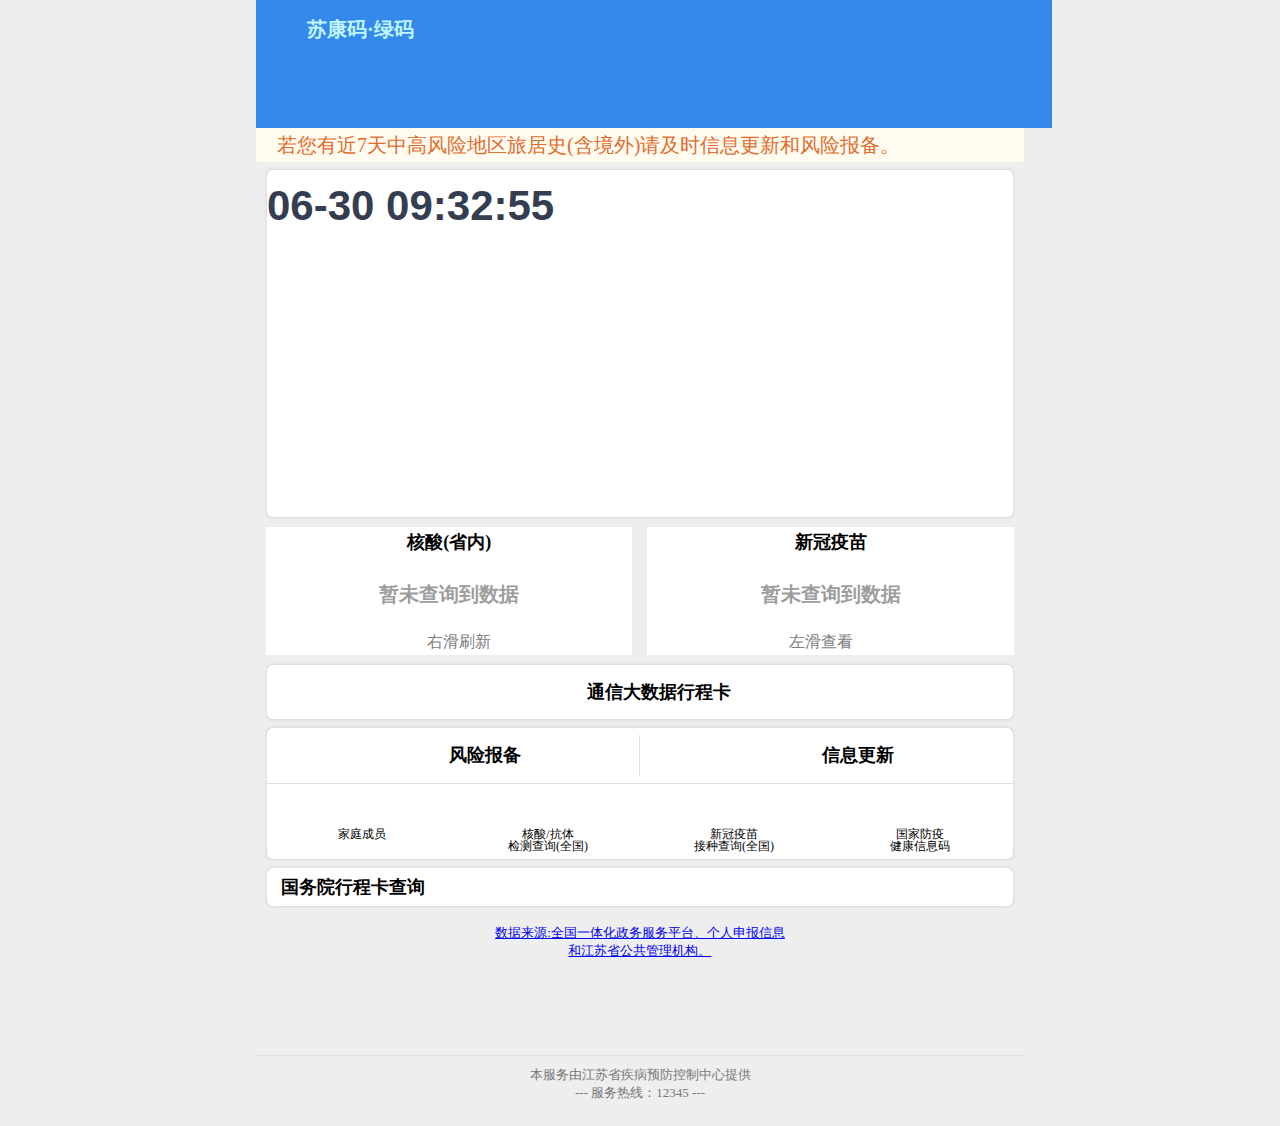
==== commit 18f20239: "Add files via upload" ====
--- a/FreeHealthCode/main.html
+++ b/FreeHealthCode/main.html
@@ -37,7 +37,7 @@
         <div class="gxts-layout">
           <div>
             <p class="gxts">
-              若您有近14天中高风险地区旅居史(含境外)请及时信息更新和风险报备。
+              若您有近7天中高风险地区旅居史(含境外)请及时信息更新和风险报备。
             </p>
           </div>
         </div>
@@ -202,10 +202,10 @@
                       </p>
                       <p class="gwyxck-btns">今日未核验</p>
                       <p class="gwyxck-tip1">
-                        您14天内未到访过中高风险地区所在城市
+                        您7天内未到访过中高风险地区所在城市
                       </p>
                       <p class="gwyxck-tip2">
-                        您14天内到达或途径过中高风险地区所在城市(不表示实际到访过这些中高风险地区)
+                        您7天内到达或途径过中高风险地区所在城市(不表示实际到访过这些中高风险地区)
                       </p>
                     </div>
                   </div>
--- a/FreeHealthCode/mod.css
+++ b/FreeHealthCode/mod.css
@@ -32,6 +32,7 @@
 
 .hs-layout,
 .ym-layout,
+.gwyxckcx,
 .gwyxckcx-layout,
 #code-name,
 #code-id {
@@ -60,7 +61,7 @@
 
 #area {
   color: black !important;
-  /* font-weight: bold !important; */
+  font-weight: bold !important;
 }
 
 .bott {
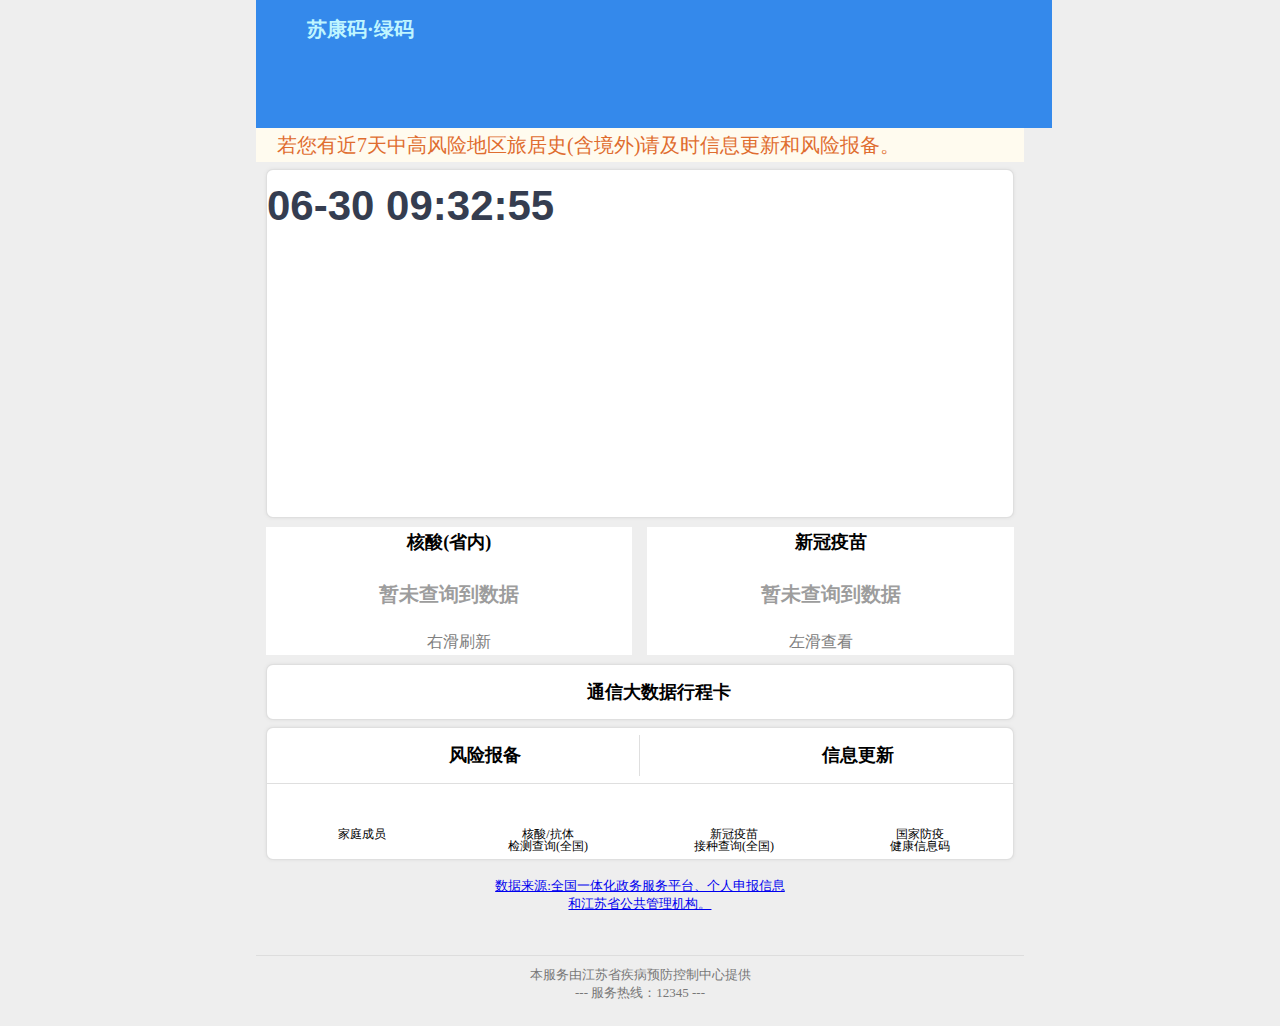
==== commit dc8c5c18: "Conform with latest official version" ====
--- a/FreeHealthCode/main.html
+++ b/FreeHealthCode/main.html
@@ -61,16 +61,10 @@
               <p id="rjmj"></p>
               <p id="jjgl"></p>
             </div>
-            <div class="cityData hide">
-              <p class="red">
-                如需使用苏康码相关功能，请
-                <span id="cityDataSubmit">更新信息</span>
-              </p>
-            </div>
           </div>
         </div>
         <div class="slider-layout">
-          <div class="stop-center" id="slider-sz" style="">
+          <div class="stop-center" id="slider-sz">
             <div class="slider-left">
               <div class="hs-list">
                 <div class="shadow-layout">
@@ -79,7 +73,7 @@
                       <span>采样点：</span><span data-fhcvalue="latesthsloc"></span>
                     </div>
                     <div>
-                      <span>采样时间：</span><span data-fhcvalue="latesthstime"></span>
+                      <span>检测时间：</span><span data-fhcvalue="latesthstime"></span>
                     </div>
                     <div>
                       <span>检测结果：</span
@@ -190,27 +184,6 @@
                   </div>
                 </div>
               </div>
-              <div class="gwyxckcx uncityData">
-                <div class="shadow-layout" data-fhcvalue="xcstatus">
-                  <div class="gwyxckcx-layout">
-                    <div class="gwyxck-btn-layout">
-                      <div class="gwyxck-btn">点击核验</div>
-                    </div>
-                    <div class="gwyxckcx-center">
-                      <p class="gwyxckcx-right-top gwyxck-name">
-                        国务院行程卡查询
-                      </p>
-                      <p class="gwyxck-btns">今日未核验</p>
-                      <p class="gwyxck-tip1">
-                        您7天内未到访过中高风险地区所在城市
-                      </p>
-                      <p class="gwyxck-tip2">
-                        您7天内到达或途径过中高风险地区所在城市(不表示实际到访过这些中高风险地区)
-                      </p>
-                    </div>
-                  </div>
-                </div>
-              </div>
               <p class="sjly">
                 <a
                   href="http://www.jszwfw.gov.cn/jmopen/webapp/html5/sjly/index.html"
--- a/FreeHealthCode/main.css
+++ b/FreeHealthCode/main.css
@@ -1,3 +1,1234 @@
 /* https://jsstm.jszwfw.gov.cn/css/index20220509.css */
 
-*{margin:0;padding:0}html{height:100%}body{background-color:#eee;overflow-x:hidden;height:100%;font-family:"Microsoft YaHei",寰蒋闆呴粦,MicrosoftJhengHei,鍗庢枃缁嗛粦,STHeiti,MingLiu;max-width:768px;position:relative;margin:0 auto}.hide{display:none!important}.icons{display:flex;height:35px}.tel{text-overflow:ellipsis;white-space:nowrap;overflow:hidden;text-align:right;width:50%}.icons div{line-height:30px;font-size:20px;font-weight:700;margin-right:7px;color:#bff5ff}.icon{width:30px;height:30px;border-radius:50%;background:url(./src/icon4.png) no-repeat;background-size:30px 30px}.pic{width:100%;height:100px;position:relative;color:#fff;padding:14px 14px}#codes .pic{background-color:#3489eb}#codes .pic .icons{width:100%}#codes .pic .icons div:nth-child(2){margin-right:auto}.title-pic{width:100%;height:100px;background-color:#3489eb;position:absolute;color:#fff;padding:14px 14px;top:0;left:0}.btn{padding:.3rem .7rem}.btn-outline-secondary{position:absolute;right:18px;top:14px;padding:0 14px;z-index:20;border-radius:13px;color:#fff;border-color:#fff}#now-time{margin-block-start:0;margin-block-end:0;font-size:42px;font-weight:700;margin-bottom:0;margin-top:5px;color:#353d50;font-family:Arial,瀹嬩綋,Arial,骞煎渾,tahoma,fantasy,Verdana,Helvetica,sans-serif}.code-name{padding:0 0;font-size:20px;line-height:36px;white-space:nowrap;overflow:hidden;text-overflow:ellipsis}.code-name{display:flex;margin-top:12px}.code-name div{width:50%}.code-name>div:nth-child(1){overflow:hidden;text-overflow:ellipsis;white-space:nowrap;overflow:hidden}.code-name>div:nth-child(2){text-align:right;overflow:hidden;text-overflow:ellipsis;white-space:nowrap;overflow:hidden}#codes{position:relative}.hsjc48{margin-top:10px;border-top:1px solid rgba(0,0,0,.125);padding:7px 0 0;display:flex}.hsjc48-right{width:33%;margin:0 auto}.hsjc48-right-top{line-height:54px;margin-bottom:0;padding-left:14px;width:66.6666%}.hsjc48-btn.disabled{color:#777}.hsjc48-result{background-repeat:no-repeat;background-size:100% 100%;width:52px;height:48px;margin:0 auto}.hsjc48-result{color:#898989;font-size:16px}.addChildBtn{display:block;border-radius:.25rem;background-color:#007bff;border-color:#007bff;color:#fff;width:90px;text-align:center;font-size:15px;margin:6px auto 10px!important}#cityDataSubmit{border-radius:.25rem;background-color:#007bff;border-color:#007bff;color:#fff;width:90px;padding:2px 10px;line-height:24px;text-align:center;font-size:15px;margin:0 auto!important}.shadow-layout{position:relative;-webkit-box-shadow:0 0 .24rem 0 #dedede;box-shadow:0 0 .24rem 0 #dedede}.codeimg{width:50px;height:50px;left:50%;transform:translate(-25px);position:absolute;z-index:10;top:100px;background:url(./src/img3.png) no-repeat;background-size:100% 100%;background-position:0 0}#codes .shadow-layout{padding:7px 0!important;border:1px solid rgba(0,0,0,.125)}.code-layout{padding:7px 10px;position:relative;margin-bottom:0;position:relative}.code-layout>div{border-radius:7px;background-color:#fff;padding:7px 7px}#ymjz{margin:10px auto 20px;position:relative}.ymjzimg{display:none;background:url(./src/ymjz2.png) no-repeat;background-size:100% 100%;background-position:-1px 0;height:300px;width:300px;z-index:10;position:absolute;left:0;top:0}#output{height:250px;width:250px;padding:0;margin:0 auto;display:-webkit-flex;display:flex;-webkit-justify-content:center;justify-content:center}.choose{border:1px dashed #de6752!important}#jjgl,#remainDays,#rjmj{font-size:16px;padding:0 14px;margin-bottom:0;text-align:left;color:red}#codes-text>p{margin-bottom:0}.love{width:25px;height:15px;background:url(./src/love.png) no-repeat;background-size:15px 15px}.star{width:25px;height:15px;background:url(./src/star.png) no-repeat;background-size:15px 15px}.tips{display:flex;font-size:17px;font-weight:600;margin-bottom:0;padding:0 14px;line-height:30px;letter-spacing:1px}.tips p{margin-bottom:0}.remainDay{margin-bottom:0;padding:0 24px}.green,.yellow{color:#777;line-height:18px;font-size:16px;margin-bottom:0;font-weight:300}.red{color:#777;line-height:18px;margin-bottom:0;font-weight:300;padding-left:14px}.bottom-layout{margin:0 0;padding:0 10px 7px}.bottom-layout>div{background:#fff;border-radius:7px}.bottoms-btns{display:flex;margin-left:2px}.bottoms-btns>div{width:33.333333%}.shadow-layout .bottoms-btns{margin-bottom:7px}.shadow-layout .bottoms-btns:last-child{margin-bottom:0}.bottoms-btns .bottoms-pic{width:30px;height:30px;margin:0 auto 7px}.guo{background:url(./src/gj.png) no-repeat;background-size:100% 100%}.addchild{background:url(./src/member.png) no-repeat;background-size:100% 100%}.updata{background:url(./src/updata.png) no-repeat;background-size:100% 100%}.kangti{background:url(./src/kangti.png) no-repeat;background-size:100% 100%}.hs{width:25px;height:25px;background:url(./src/hesuan.png) no-repeat;background-size:100% 100%}.yimiao{width:25px;height:25px;background:url(./src/yimiao.png) no-repeat;background-size:100% 100%}.hsym-layout{margin:2px 0;padding:0 10px 7px;display:flex}.hsym-title{display:flex;justify-content:center;line-height:30px;font-size:18px;font-weight:600}.hs-layout{width:49%;margin-right:1%}.hs-layout>.shadow-layout-hsym,.ym-layout>.shadow-layout-hsym{padding:9px 0;border:1px solid rgba(0,0,0,.125);background-color:#fff;border-radius:7px}.ym-layout{width:49%;margin-left:1%;border-radius:7px}.hsym-contont{height:75px;line-height:75px;overflow:scroll;white-space:nowrap}.no-hsym{text-align:center;color:#9d9d9d;font-size:20px;font-weight:800}.hsym-footer{display:flex;justify-content:center;color:grey;line-height:20px}.hsym-footer span:nth-child(2){padding:0 4px}.pointer-icon{width:15px;height:20px;background:url(./src/pointer.png) no-repeat;background-size:100% 100%}.hs-result{display:flex;justify-content:center;align-items:center;color:#34bf4b}.hs-result div:nth-child(1){font-weight:800;font-size:28px;line-height:70px;margin-right:5px}.hs-result div:nth-child(2){font-size:14px;font-weight:500;line-height:14px;text-align:center}.hs-time{text-align:center;color:#9d9d9d;font-size:14px;line-height:14px;margin-top:-14px}.ym-result{text-align:center;font-size:26px;font-weight:800;line-height:70px}.ym-result2{text-align:center;color:#868686;font-size:26px;font-weight:800;line-height:70px}.hs-layout>.shadow-layout-hsym.hs48hours-border{padding:7px 0;outline:0 solid rgb(255,255,255,0);border:3px solid #34bf4b!important;border-radius:7px;color:#34bf4b;box-shadow:0 0 .24rem 0 #34bf4b}.ym-layout>.shadow-layout-hsym.ym2-border .ym-result{color:#34bf4b}.ym-layout>.shadow-layout-hsym.ym3-border{padding:7px 0;border:3px solid #34bf4b!important;border-radius:7px;color:#34bf4b;box-shadow:0 0 .24rem 0 #34bf4b}.hs48hours{display:flex;justify-content:center;align-items:center}.hs48hours div:nth-child(1){font-weight:800;font-size:44px;line-height:70px;margin-right:7px;font-family:Helvetica,瀹嬩綋,Arial,骞煎渾,tahoma,fantasy,Verdana,Helvetica,sans-serif}.hs48hours div:nth-child(2){font-size:16px;font-weight:500;line-height:18px}@media screen and (max-width:374px){.no-hsym{font-size:18px}.ym-result{font-size:22px}.ym-result2{font-size:22px}.hs48hours div:nth-child(1){font-size:44px}}.hsym-refresh{display:none;color:#007bff;text-align:center;font-size:12px;line-height:12px;background-color:#e1f1fe;box-shadow:0 0 .24rem 0 #dedede;background-position:center;width:40px;height:40px;border-radius:50%;position:absolute;top:60px;left:calc(50% - 20px);z-index:2}.hsym-refresh div{margin:4px auto 0;width:20px;height:20px;background-repeat:no-repeat;background-size:100% 100%}.hsym-refresh.active div{animation:hsym-refresh .8s linear 0s 1}@keyframes hsym-refresh{0%{transform:rotate(0)}100%{transform:rotate(360deg)}}.turn-left-icon,.turn-right-icon{margin-top:2.5px;width:20px;height:20px;background-size:100% 100%;background-repeat:no-repeat}.turn-left-icon{background-image:url(./src/turn-left2.png)}.turn-right-icon{background-image:url(./src/turn-right2.png)}.hs-left{width:50%;text-align:center;color:#898989;font-size:45px;font-weight:900}.hs-left span{font-size:20px}.xingcheng{margin:0 0;padding:0 10px 7px}.xingcheng>div{background:#fff;border-radius:7px}.xingcheng-layout{display:flex;justify-content:center;line-height:40px;font-size:18px;font-weight:600}.xingcheng-pic{width:30px;height:30px;background:url(./src/xingcheng.png) no-repeat;background-size:100% 100%;margin-right:9px;margin-top:5px}.bottoms-btns p{text-align:center;margin-bottom:0;line-height:12px;font-size:12px}.sjly{width:290px;margin:10px auto;color:#007bff!important;text-align:center;font-size:13px;background-color:transparent}#toptitle{margin-bottom:14px;width:100%;overflow:hidden}#toptitle .h1title{font-size:15px;line-height:20px;margin:0;font-weight:400}.form-groups{padding:0 0;width:100%;position:relative;background:#fff}.form-group2{padding:14px 16px}.form-group2 .form-group{border-bottom:1px solid #eee;margin-bottom:14px}.form-group2 .form-group:last-child{border-bottom:0}.form-group2 .form-control,.ui-controlgroup{border:0}.form-group2 .field-label{line-height:24px;margin-bottom:8px}.form-group2 .form-control{line-height:38px;height:38px;padding:0 0}.req{color:red}.ui-controlgroup{display:flex}.ui-radio,.ui-radio2{display:flex}.jqradiowrapper{width:30px}.jqradiowrapper+.label{width:67px;color:#999}.jqradiowrapper+.label2{width:300px;color:#999}.jqradio{width:22px;height:22px;background:url(./src/fill.png) no-repeat;background-size:100% 100%;display:block}.jqchecked{background:url(./src/shape.png) no-repeat;background-size:100% 100%}.cutfield{line-height:20px;font-size:14px;color:#666;padding:10px 14px}#addSave,#childrenGetCode,#confirm14day_btn,#getcode{margin:0 0 14px;background-color:#108ee9;color:#fff;text-align:center;line-height:47px;font-size:18px}.confirm14day-info{line-height:24px;font-size:18px;padding:20px 14px}.modal-dialog{margin-top:150px}#myModal2 .modal-dialog,#myModal3 .modal-dialog,#myModal6 .modal-dialog{margin-top:30px}#myModal6 .field-label{color:#777}#myModal1 .modal-dialog{margin-top:90px}#myModal3 .modal-header{padding:1rem 1rem 0}#myModal4 .modal-footer,#myModal5 .modal-footer{-ms-flex-pack:space-between;justify-content:space-between}.modal-header{border-bottom:0}.modal-footer{border-top:0}h4{font-size:1.2em}.jsm-footer{border-top:1px solid #ddd;padding-top:10px;height:60px}.code-footer{text-align:center;margin-bottom:0;color:#777;font-size:13px}select option{font-weight:400;line-height:20px}#childtrigger2,#childtrigger3,#relationSelect,#traveltrigger,#trigger1,#trigger2,#trigger3,#trigger4{display:block;width:100%;height:38px;border-radius:5px;border:1px solid #ccc;margin-bottom:14px;text-align:left;padding-left:10px;font-size:1rem;line-height:38px;overflow:hidden;text-overflow:ellipsis;display:-webkit-box;-webkit-box-orient:vertical;-webkit-line-clamp:1}.temp{display:flex}#grp_12{margin-bottom:0}.spacing{height:14px;background-color:#eee}textarea{width:100%}#famliyAddBtn,.families{border:1px solid #007bff;padding:14px 14px;border-radius:4px;margin-bottom:14px;position:relative}.families p{margin-bottom:0;line-height:30px}.unlock{position:absolute;right:-8px;cursor:pointer;top:-8px;font-size:14px;padding:2px 7px 2px 7px;color:#fff;background-color:#007bff;border-color:#007bff;border-radius:4px}.famliy-name{font-size:16px;font-weight:600;display:-webkit-flex;display:flex;-webkit-justify-content:space-between;justify-content:space-between}.famliy-name span:nth-child(2){padding-right:50px}.famliy-id{color:#777;display:-webkit-flex;display:flex;-webkit-justify-content:space-between;justify-content:space-between}.famliy-add{width:30px;height:30px;background:url(./src/add.png) no-repeat;background-size:30px 30px;margin:0 auto}#addTelnum{border:1px solid rgba(0,0,0,.125);height:38px;border-radius:5px;line-height:38px;padding-left:7px}#accordion{background-color:#fff;padding:0 14px;position:relative}.panel{cursor:pointer;padding:14px 0 0;border-top:1px solid #eee}#accordion .panel:nth-child(1){border-top:0}.panel-collapse{border-top:1px solid #eee}.panel-title a{color:#333;line-height:24px;margin-bottom:8px}.panel-title{margin-bottom:.5rem}.panel-body .modal-body .form-group{margin-bottom:.5rem}.panel-body h6{margin-bottom:0;color:#333}.panel-title a:hover{text-decoration:none}.panel-body{color:#777}.addhitlisticon{width:22px;height:22px;background:url(./src/addHisList.png) no-repeat;background-size:100% 100%;float:right}.panel-heading{padding-bottom:14px}#fillInfo{background-color:#fff}#cncodes{background-color:#fff;margin-left:2px;margin-right:2px}#cncodes .mb-0{text-align:center;color:#8a8e92}#cncodes .panel-body{border-top:1px solid #eee}#cncodes .form-group{display:-webkit-flex;display:flex;-webkit-justify-content:space-between;justify-content:space-between}#cn-layout{margin-top:20px}#cn-code{height:220px;margin:20px auto;padding:0 0!important;display:-webkit-flex;display:flex;-webkit-justify-content:center;justify-content:center}.gjzw{float:left;padding:0 0!important;background-color:transparent!important;width:50px;height:50px;left:50%;transform:translate(-23px);position:absolute;z-index:10;top:120px;background:url(./src/gjzw.png) no-repeat;background-size:46px 46px;background-position:2px 2px;border-radius:50px!important}.wrapper{min-height:calc(100% - 80px);box-sizing:border-box}.magt{margin-top:70px}#hsjc .modal-body,#xgym .modal-body{background-color:#fff}#hsjc>p,#xgym>p{margin-top:1rem;padding:0 14px}.border-top{padding-top:1rem;border-top:1px solid #6c757d}.border-right{border-right:1px solid rgba(0,0,0,.125)}.hs-tip{padding-bottom:0;margin-bottom:0;color:#777;font-size:13px}#hsjcjs iframe,#shujulaiyaun iframe,#xingcheng iframe{position:absolute;top:0;background-color:#fff}.shadow-layout .fxsb-layout:last-child,.shadow-layout .gwyxckcx-layout:last-child{border-bottom:0}.fxsb-layout{display:-webkit-flex;display:flex;-webkit-justify-content:center;justify-content:center;width:50%}.fxsb-layout>.bottoms-btns{width:25%;border-right:1px solid #f5f5f8}.gwyxckcx-center{padding-left:14px}.fxsb-right{width:80px}.fxsb-layout>.bottoms-btns>div{width:100%}.fxsb-layout p,.gwyxckcx-layout p{margin-bottom:0}.fxsb-right-top{line-height:41px}.fxsb-right-top,.gwyxckcx-right-top,.hsjc48-right-top{font-size:18px;font-weight:600}.fxsb-right-btn{width:80px;height:46px;background-size:40px 40px;background-repeat:no-repeat;background-position:right;background-image:url(./src/right2.png)}.addhea{width:35px;height:35px;margin:3px 14px 3px 14px;background:url(./src/fxbb.png) no-repeat;background-size:100% 100%}.updata{width:35px;height:35px;margin:3px 14px 3px 14px;background:url(./src/xxgx.png) no-repeat;background-size:100% 100%}.gwyxc{width:35px;height:35px;margin:7px 7px 7px 14px;background:url(./src/gwyxc.png) no-repeat;background-size:100% 100%}.fxbb{display:flex;padding-bottom:7px;margin-bottom:7px;border-bottom:1px solid rgba(0,0,0,.125)}.gwyxckcx{margin:0 0;padding:0 10px 7px}.gwyxckcx>div{background:#fff;border-radius:7px}.gwyxck-tip1,.gwyxck-tip2{margin-bottom:0;font-size:16px;line-height:24px}.gwyxckcx-layout{position:relative}.gwyxck-btn-layout{width:33.3333%;position:absolute;right:0}.gwyxck-btn,.hsjc48-btn{margin:0 auto;color:#999;font-size:16px;text-align:center;width:100px;padding:2.5px 5px;border-radius:4px;background-color:#e1f1fe;color:#007bff}.gwyxck-btn{margin-top:11px}.hsjc48-btn{margin-top:12.5px}.gwyxck-btn.disabled{color:#777}.gwyxck-tip1{color:green}.gwyxck-tip2{color:#ffc00a}.xcyyzminputs{width:100%;display:-webkit-flex;display:flex;-webkit-justify-content:space-between;justify-content:space-between;padding-bottom:30px}.code{border:none;width:100%;outline:0;background-color:transparent;letter-spacing:20px;font-size:24px;margin-left:20px;text-align:center}input.code::-webkit-inner-spin-button{-webkit-appearance:none!important;margin:0}.xcyyzminput{border:0;text-align:center;width:100%;font-size:20px;letter-spacing:12px}.gxts-layout{background-color:#fffbef;position:relative;overflow:hidden}.gxts-layout>div{margin:0 14px;overflow:hidden}.gxts{animation:gundong 12s linear infinite;white-space:nowrap;color:#df6d2f;line-height:34px;font-size:20px;padding-left:7px;margin-block-start:0;margin-block-end:0;margin-bottom:0}@keyframes gundong{from{transform:translate(100%,0)}to{transform:translate(-100%,0)}}.slider-layout{position:relative;overflow-x:hidden}#slider-sz,.slider-layout,.slider-left,.slider-right{min-height:530px}#slider-sz{position:absolute;width:300%;display:flex}.slider-center,.slider-left,.slider-right{width:33.33333%}.stop-center{left:-100%}.hs-list,.ym-list{padding:0 10px 7px}#hs-list{padding-bottom:8px}#hs-list>div{margin-bottom:8px}#codes .hs-list>.shadow-layout,#codes .ym-list>.shadow-layout{padding:7px 7px!important;background-color:#fff;border-radius:7px}.hs-list>.shadow-layout>div{margin-bottom:8px}.hs-list>div span:nth-child(1){width:88px;color:#898989;font-size:16px;display:inline-block}.hs-list>div span:nth-child(2){color:#494949;font-size:17px}.ym-inline>.field-label{display:inline-block}.xgym-modal .form-group{margin-bottom:8px}.form-group.border-bottom{padding-bottom:8px;margin-bottom:8px}.xgym-modal .field-label{width:88px;color:#898989;font-size:16px}.xgym-modal .field-label+div{color:#494949;font-size:17px}.slider-btn{display:flex;justify-content:center;line-height:24px;font-size:20px;font-weight:600}.hs-detail{width:24px;height:24px;background:url(./src/hs-detail.png) no-repeat;background-size:100% 100%;margin-right:7px}.hsym-back{width:24px;height:24px;background:url(./src/hsym-back.png) no-repeat;background-size:100% 100%;margin-right:7px}.hsym-shadow-layout{background-color:#fff;border-radius:7px;margin-top:10px;padding:14px 0;border:1px solid rgba(0,0,0,.125);-webkit-box-shadow:0 0 .24rem 0 #dedede;box-shadow:0 0 .24rem 0 #dedede}
+* {
+  margin: 0;
+  padding: 0;
+}
+html {
+  height: 100%;
+}
+body {
+  background-color: #eee;
+  overflow-x: hidden;
+  height: 100%;
+  font-family: "Microsoft YaHei", 寰蒋闆呴粦, MicrosoftJhengHei, 鍗庢枃缁嗛粦,
+    STHeiti, MingLiu;
+  max-width: 768px;
+  position: relative;
+  margin: 0 auto;
+}
+.hide {
+  display: none !important;
+}
+.icons {
+  display: flex;
+  height: 35px;
+}
+.tel {
+  text-overflow: ellipsis;
+  white-space: nowrap;
+  overflow: hidden;
+  text-align: right;
+  width: 50%;
+}
+.icons div {
+  line-height: 30px;
+  font-size: 20px;
+  font-weight: 700;
+  margin-right: 7px;
+  color: #bff5ff;
+}
+.icon {
+  width: 30px;
+  height: 30px;
+  border-radius: 50%;
+  background: url(./src/icon4.png) no-repeat;
+  background-size: 30px 30px;
+}
+.pic {
+  width: 100%;
+  height: 100px;
+  position: relative;
+  color: #fff;
+  padding: 14px 14px;
+}
+#codes .pic {
+  background-color: #3489eb;
+}
+#codes .pic .icons {
+  width: 100%;
+}
+#codes .pic .icons div:nth-child(2) {
+  margin-right: auto;
+}
+.title-pic {
+  width: 100%;
+  height: 100px;
+  background-color: #3489eb;
+  position: absolute;
+  color: #fff;
+  padding: 14px 14px;
+  top: 0;
+  left: 0;
+}
+.btn {
+  padding: 0.3rem 0.7rem;
+}
+.btn-outline-secondary {
+  position: absolute;
+  right: 18px;
+  top: 14px;
+  padding: 0 14px;
+  z-index: 20;
+  border-radius: 13px;
+  color: #fff;
+  border-color: #fff;
+}
+#now-time {
+  margin-block-start: 0;
+  margin-block-end: 0;
+  font-size: 42px;
+  font-weight: 700;
+  margin-bottom: 0;
+  margin-top: 5px;
+  color: #353d50;
+  font-family: Arial, 瀹嬩綋, Arial, 骞煎渾, tahoma, fantasy, Verdana, Helvetica,
+    sans-serif;
+}
+.code-name {
+  padding: 0 0;
+  font-size: 20px;
+  line-height: 36px;
+  white-space: nowrap;
+  overflow: hidden;
+  text-overflow: ellipsis;
+}
+.code-name {
+  display: flex;
+  margin-top: 12px;
+}
+.code-name div {
+  width: 50%;
+}
+.code-name > div:nth-child(1) {
+  overflow: hidden;
+  text-overflow: ellipsis;
+  white-space: nowrap;
+  overflow: hidden;
+}
+.code-name > div:nth-child(2) {
+  text-align: right;
+  overflow: hidden;
+  text-overflow: ellipsis;
+  white-space: nowrap;
+  overflow: hidden;
+}
+#codes {
+  position: relative;
+}
+.hsjc48 {
+  margin-top: 10px;
+  border-top: 1px solid rgba(0, 0, 0, 0.125);
+  padding: 7px 0 0;
+  display: flex;
+}
+.hsjc48-right {
+  width: 33%;
+  margin: 0 auto;
+}
+.hsjc48-right-top {
+  line-height: 54px;
+  margin-bottom: 0;
+  padding-left: 14px;
+  width: 66.6666%;
+}
+.hsjc48-btn.disabled {
+  color: #777;
+}
+.hsjc48-result {
+  background-repeat: no-repeat;
+  background-size: 100% 100%;
+  width: 52px;
+  height: 48px;
+  margin: 0 auto;
+}
+.hsjc48-result {
+  color: #898989;
+  font-size: 16px;
+}
+.addChildBtn {
+  display: block;
+  border-radius: 0.25rem;
+  background-color: #007bff;
+  border-color: #007bff;
+  color: #fff;
+  width: 90px;
+  text-align: center;
+  font-size: 15px;
+  margin: 6px auto 10px !important;
+}
+#cityDataSubmit {
+  border-radius: 0.25rem;
+  background-color: #007bff;
+  border-color: #007bff;
+  color: #fff;
+  width: 90px;
+  padding: 2px 10px;
+  line-height: 24px;
+  text-align: center;
+  font-size: 15px;
+  margin: 0 auto !important;
+}
+.shadow-layout {
+  position: relative;
+  -webkit-box-shadow: 0 0 0.24rem 0 #dedede;
+  box-shadow: 0 0 0.24rem 0 #dedede;
+}
+.codeimg {
+  width: 50px;
+  height: 50px;
+  left: 50%;
+  transform: translate(-25px);
+  position: absolute;
+  z-index: 10;
+  top: 100px;
+  background: url(./src/img3.png) no-repeat;
+  background-size: 100% 100%;
+  background-position: 0 0;
+}
+#codes .shadow-layout {
+  padding: 7px 0 !important;
+  border: 1px solid rgba(0, 0, 0, 0.125);
+}
+.code-layout {
+  padding: 7px 10px;
+  position: relative;
+  margin-bottom: 0;
+  position: relative;
+}
+.code-layout > div {
+  border-radius: 7px;
+  background-color: #fff;
+  padding: 7px 7px;
+}
+#ymjz {
+  margin: 10px auto 20px;
+  position: relative;
+}
+.ymjzimg {
+  display: none;
+  background: url(./src/ymjz2.png) no-repeat;
+  background-size: 100% 100%;
+  background-position: -1px 0;
+  height: 300px;
+  width: 300px;
+  z-index: 10;
+  position: absolute;
+  left: 0;
+  top: 0;
+}
+#output {
+  height: 250px;
+  width: 250px;
+  padding: 0;
+  margin: 0 auto;
+  display: -webkit-flex;
+  display: flex;
+  -webkit-justify-content: center;
+  justify-content: center;
+}
+.choose {
+  border: 1px dashed #de6752 !important;
+}
+#jjgl,
+#remainDays,
+#rjmj {
+  font-size: 16px;
+  padding: 0 14px;
+  margin-bottom: 0;
+  text-align: left;
+  color: red;
+}
+#codes-text > p {
+  margin-bottom: 0;
+}
+.love {
+  width: 25px;
+  height: 15px;
+  background: url(./src/love.png) no-repeat;
+  background-size: 15px 15px;
+}
+.star {
+  width: 25px;
+  height: 15px;
+  background: url(./src/star.png) no-repeat;
+  background-size: 15px 15px;
+}
+.tips {
+  display: flex;
+  font-size: 17px;
+  font-weight: 600;
+  margin-bottom: 0;
+  padding: 0 14px;
+  line-height: 30px;
+  letter-spacing: 1px;
+}
+.tips p {
+  margin-bottom: 0;
+}
+.remainDay {
+  margin-bottom: 0;
+  padding: 0 24px;
+}
+.green,
+.yellow {
+  color: #777;
+  line-height: 18px;
+  font-size: 16px;
+  margin-bottom: 0;
+  font-weight: 300;
+}
+.red {
+  color: #777;
+  line-height: 18px;
+  margin-bottom: 0;
+  font-weight: 300;
+  padding-left: 14px;
+}
+.bottom-layout {
+  margin: 0 0;
+  padding: 0 10px 7px;
+}
+.bottom-layout > div {
+  background: #fff;
+  border-radius: 7px;
+}
+.bottoms-btns {
+  display: flex;
+  margin-left: 2px;
+}
+.bottoms-btns > div {
+  width: 33.333333%;
+}
+.shadow-layout .bottoms-btns {
+  margin-bottom: 7px;
+}
+.shadow-layout .bottoms-btns:last-child {
+  margin-bottom: 0;
+}
+.bottoms-btns .bottoms-pic {
+  width: 30px;
+  height: 30px;
+  margin: 0 auto 7px;
+}
+.guo {
+  background: url(./src/gj.png) no-repeat;
+  background-size: 100% 100%;
+}
+.addchild {
+  background: url(./src/member.png) no-repeat;
+  background-size: 100% 100%;
+}
+.updata {
+  background: url(./src/updata.png) no-repeat;
+  background-size: 100% 100%;
+}
+.kangti {
+  background: url(./src/kangti.png) no-repeat;
+  background-size: 100% 100%;
+}
+.hs {
+  width: 25px;
+  height: 25px;
+  background: url(./src/hesuan.png) no-repeat;
+  background-size: 100% 100%;
+}
+.yimiao {
+  width: 25px;
+  height: 25px;
+  background: url(./src/yimiao.png) no-repeat;
+  background-size: 100% 100%;
+}
+.hsym-layout {
+  margin: 2px 0;
+  padding: 0 10px 7px;
+  display: flex;
+}
+.hsym-title {
+  display: flex;
+  justify-content: center;
+  line-height: 30px;
+  font-size: 18px;
+  font-weight: 600;
+}
+.hs-layout {
+  width: 49%;
+  margin-right: 1%;
+}
+.hs-layout > .shadow-layout-hsym,
+.ym-layout > .shadow-layout-hsym {
+  padding: 9px 0;
+  border: 1px solid rgba(0, 0, 0, 0.125);
+  background-color: #fff;
+  border-radius: 7px;
+}
+.ym-layout {
+  width: 49%;
+  margin-left: 1%;
+  border-radius: 7px;
+}
+.hsym-contont {
+  height: 75px;
+  line-height: 75px;
+  overflow: scroll;
+  white-space: nowrap;
+}
+.no-hsym {
+  text-align: center;
+  color: #9d9d9d;
+  font-size: 20px;
+  font-weight: 800;
+}
+.hsym-footer {
+  display: flex;
+  justify-content: center;
+  color: grey;
+  line-height: 20px;
+}
+.hsym-footer span:nth-child(2) {
+  padding: 0 4px;
+}
+.pointer-icon {
+  width: 15px;
+  height: 20px;
+  background: url(./src/pointer.png) no-repeat;
+  background-size: 100% 100%;
+}
+.hs-result {
+  display: flex;
+  justify-content: center;
+  align-items: center;
+  color: #34bf4b;
+}
+.hs-result div:nth-child(1) {
+  font-weight: 800;
+  font-size: 28px;
+  line-height: 70px;
+  margin-right: 5px;
+}
+.hs-result div:nth-child(2) {
+  font-size: 14px;
+  font-weight: 500;
+  line-height: 14px;
+  text-align: center;
+}
+.hs-time {
+  text-align: center;
+  color: #9d9d9d;
+  font-size: 14px;
+  line-height: 14px;
+  margin-top: -14px;
+}
+.ym-result {
+  text-align: center;
+  font-size: 26px;
+  font-weight: 800;
+  line-height: 70px;
+}
+.ym-result2 {
+  text-align: center;
+  color: #868686;
+  font-size: 26px;
+  font-weight: 800;
+  line-height: 70px;
+}
+.hs-layout > .shadow-layout-hsym.hs48hours-border {
+  padding: 7px 0;
+  outline: 0 solid rgb(255, 255, 255, 0);
+  border: 3px solid #34bf4b !important;
+  border-radius: 7px;
+  color: #34bf4b;
+  box-shadow: 0 0 0.24rem 0 #34bf4b;
+}
+.ym-layout > .shadow-layout-hsym.ym2-border .ym-result {
+  color: #34bf4b;
+}
+.ym-layout > .shadow-layout-hsym.ym3-border {
+  padding: 7px 0;
+  border: 3px solid #34bf4b !important;
+  border-radius: 7px;
+  color: #34bf4b;
+  box-shadow: 0 0 0.24rem 0 #34bf4b;
+}
+.hs48hours {
+  display: flex;
+  justify-content: center;
+  align-items: center;
+}
+.hs48hours div:nth-child(1) {
+  font-weight: 800;
+  font-size: 44px;
+  line-height: 70px;
+  margin-right: 7px;
+  font-family: Helvetica, 瀹嬩綋, Arial, 骞煎渾, tahoma, fantasy, Verdana,
+    Helvetica, sans-serif;
+}
+.hs48hours div:nth-child(2) {
+  font-size: 16px;
+  font-weight: 500;
+  line-height: 18px;
+}
+@media screen and (max-width: 374px) {
+  .no-hsym {
+    font-size: 18px;
+  }
+  .ym-result {
+    font-size: 22px;
+  }
+  .ym-result2 {
+    font-size: 22px;
+  }
+  .hs48hours div:nth-child(1) {
+    font-size: 44px;
+  }
+}
+.hsym-refresh {
+  display: none;
+  color: #007bff;
+  text-align: center;
+  font-size: 12px;
+  line-height: 12px;
+  background-color: #e1f1fe;
+  box-shadow: 0 0 0.24rem 0 #dedede;
+  background-position: center;
+  width: 40px;
+  height: 40px;
+  border-radius: 50%;
+  position: absolute;
+  top: 60px;
+  left: calc(50% - 20px);
+  z-index: 2;
+}
+.hsym-refresh div {
+  margin: 4px auto 0;
+  width: 20px;
+  height: 20px;
+  background-repeat: no-repeat;
+  background-size: 100% 100%;
+}
+.hsym-refresh.active div {
+  animation: hsym-refresh 0.8s linear 0s 1;
+}
+@keyframes hsym-refresh {
+  0% {
+    transform: rotate(0);
+  }
+  100% {
+    transform: rotate(360deg);
+  }
+}
+.turn-left-icon,
+.turn-right-icon {
+  margin-top: 2.5px;
+  width: 20px;
+  height: 20px;
+  background-size: 100% 100%;
+  background-repeat: no-repeat;
+}
+.turn-left-icon {
+  background-image: url(./src/turn-left2.png);
+}
+.turn-right-icon {
+  background-image: url(./src/turn-right2.png);
+}
+.hs-left {
+  width: 50%;
+  text-align: center;
+  color: #898989;
+  font-size: 45px;
+  font-weight: 900;
+}
+.hs-left span {
+  font-size: 20px;
+}
+.xingcheng {
+  margin: 0 0;
+  padding: 0 10px 7px;
+}
+.xingcheng > div {
+  background: #fff;
+  border-radius: 7px;
+}
+.xingcheng-layout {
+  display: flex;
+  justify-content: center;
+  line-height: 40px;
+  font-size: 18px;
+  font-weight: 600;
+}
+.xingcheng-pic {
+  width: 30px;
+  height: 30px;
+  background: url(./src/xingcheng.png) no-repeat;
+  background-size: 100% 100%;
+  margin-right: 9px;
+  margin-top: 5px;
+}
+.bottoms-btns p {
+  text-align: center;
+  margin-bottom: 0;
+  line-height: 12px;
+  font-size: 12px;
+}
+.sjly {
+  width: 290px;
+  margin: 10px auto;
+  color: #007bff !important;
+  text-align: center;
+  font-size: 13px;
+  background-color: transparent;
+}
+#toptitle {
+  margin-bottom: 14px;
+  width: 100%;
+  overflow: hidden;
+}
+#toptitle .h1title {
+  font-size: 15px;
+  line-height: 20px;
+  margin: 0;
+  font-weight: 400;
+}
+.form-groups {
+  padding: 0 0;
+  width: 100%;
+  position: relative;
+  background: #fff;
+}
+.form-group2 {
+  padding: 14px 16px;
+}
+.form-group2 .form-group {
+  border-bottom: 1px solid #eee;
+  margin-bottom: 14px;
+}
+.form-group2 .form-group:last-child {
+  border-bottom: 0;
+}
+.form-group2 .form-control,
+.ui-controlgroup {
+  border: 0;
+}
+.form-group2 .field-label {
+  line-height: 24px;
+  margin-bottom: 8px;
+}
+.form-group2 .form-control {
+  line-height: 38px;
+  height: 38px;
+  padding: 0 0;
+}
+.req {
+  color: red;
+}
+.ui-controlgroup {
+  display: flex;
+}
+.ui-radio,
+.ui-radio2 {
+  display: flex;
+}
+.jqradiowrapper {
+  width: 30px;
+}
+.jqradiowrapper + .label {
+  width: 67px;
+  color: #999;
+}
+.jqradiowrapper + .label2 {
+  width: 300px;
+  color: #999;
+}
+.jqradio {
+  width: 22px;
+  height: 22px;
+  background: url(./src/fill.png) no-repeat;
+  background-size: 100% 100%;
+  display: block;
+}
+.jqchecked {
+  background: url(./src/shape.png) no-repeat;
+  background-size: 100% 100%;
+}
+.cutfield {
+  line-height: 20px;
+  font-size: 14px;
+  color: #666;
+  padding: 10px 14px;
+}
+#addSave,
+#childrenGetCode,
+#confirm14day_btn,
+#getcode {
+  margin: 0 0 14px;
+  background-color: #108ee9;
+  color: #fff;
+  text-align: center;
+  line-height: 47px;
+  font-size: 18px;
+}
+.confirm14day-info {
+  line-height: 24px;
+  font-size: 18px;
+  padding: 20px 14px;
+}
+.modal-dialog {
+  margin-top: 150px;
+}
+#myModal2 .modal-dialog,
+#myModal3 .modal-dialog,
+#myModal6 .modal-dialog {
+  margin-top: 30px;
+}
+#myModal6 .field-label {
+  color: #777;
+}
+#myModal1 .modal-dialog {
+  margin-top: 90px;
+}
+#myModal3 .modal-header {
+  padding: 1rem 1rem 0;
+}
+#myModal4 .modal-footer,
+#myModal5 .modal-footer {
+  -ms-flex-pack: space-between;
+  justify-content: space-between;
+}
+.modal-header {
+  border-bottom: 0;
+}
+.modal-footer {
+  border-top: 0;
+}
+h4 {
+  font-size: 1.2em;
+}
+.jsm-footer {
+  border-top: 1px solid #ddd;
+  padding-top: 10px;
+  height: 60px;
+}
+.code-footer {
+  text-align: center;
+  margin-bottom: 0;
+  color: #777;
+  font-size: 13px;
+}
+select option {
+  font-weight: 400;
+  line-height: 20px;
+}
+#childtrigger2,
+#childtrigger3,
+#relationSelect,
+#traveltrigger,
+#trigger1,
+#trigger2,
+#trigger3,
+#trigger4 {
+  display: block;
+  width: 100%;
+  height: 38px;
+  border-radius: 5px;
+  border: 1px solid #ccc;
+  margin-bottom: 14px;
+  text-align: left;
+  padding-left: 10px;
+  font-size: 1rem;
+  line-height: 38px;
+  overflow: hidden;
+  text-overflow: ellipsis;
+  display: -webkit-box;
+  -webkit-box-orient: vertical;
+  -webkit-line-clamp: 1;
+}
+.temp {
+  display: flex;
+}
+#grp_12 {
+  margin-bottom: 0;
+}
+.spacing {
+  height: 14px;
+  background-color: #eee;
+}
+textarea {
+  width: 100%;
+}
+#famliyAddBtn,
+.families {
+  border: 1px solid #007bff;
+  padding: 14px 14px;
+  border-radius: 4px;
+  margin-bottom: 14px;
+  position: relative;
+}
+.families p {
+  margin-bottom: 0;
+  line-height: 30px;
+}
+.unlock {
+  position: absolute;
+  right: -8px;
+  cursor: pointer;
+  top: -8px;
+  font-size: 14px;
+  padding: 2px 7px 2px 7px;
+  color: #fff;
+  background-color: #007bff;
+  border-color: #007bff;
+  border-radius: 4px;
+}
+.famliy-name {
+  font-size: 16px;
+  font-weight: 600;
+  display: -webkit-flex;
+  display: flex;
+  -webkit-justify-content: space-between;
+  justify-content: space-between;
+}
+.famliy-name span:nth-child(2) {
+  padding-right: 50px;
+}
+.famliy-id {
+  color: #777;
+  display: -webkit-flex;
+  display: flex;
+  -webkit-justify-content: space-between;
+  justify-content: space-between;
+}
+.famliy-add {
+  width: 30px;
+  height: 30px;
+  background: url(./src/add.png) no-repeat;
+  background-size: 30px 30px;
+  margin: 0 auto;
+}
+#addTelnum {
+  border: 1px solid rgba(0, 0, 0, 0.125);
+  height: 38px;
+  border-radius: 5px;
+  line-height: 38px;
+  padding-left: 7px;
+}
+#accordion {
+  background-color: #fff;
+  padding: 0 14px;
+  position: relative;
+}
+.panel {
+  cursor: pointer;
+  padding: 14px 0 0;
+  border-top: 1px solid #eee;
+}
+#accordion .panel:nth-child(1) {
+  border-top: 0;
+}
+.panel-collapse {
+  border-top: 1px solid #eee;
+}
+.panel-title a {
+  color: #333;
+  line-height: 24px;
+  margin-bottom: 8px;
+}
+.panel-title {
+  margin-bottom: 0.5rem;
+}
+.panel-body .modal-body .form-group {
+  margin-bottom: 0.5rem;
+}
+.panel-body h6 {
+  margin-bottom: 0;
+  color: #333;
+}
+.panel-title a:hover {
+  text-decoration: none;
+}
+.panel-body {
+  color: #777;
+}
+.addhitlisticon {
+  width: 22px;
+  height: 22px;
+  background: url(./src/addHisList.png) no-repeat;
+  background-size: 100% 100%;
+  float: right;
+}
+.panel-heading {
+  padding-bottom: 14px;
+}
+#fillInfo {
+  background-color: #fff;
+}
+#cncodes {
+  background-color: #fff;
+  margin-left: 2px;
+  margin-right: 2px;
+}
+#cncodes .mb-0 {
+  text-align: center;
+  color: #8a8e92;
+}
+#cncodes .panel-body {
+  border-top: 1px solid #eee;
+}
+#cncodes .form-group {
+  display: -webkit-flex;
+  display: flex;
+  -webkit-justify-content: space-between;
+  justify-content: space-between;
+}
+#cn-layout {
+  margin-top: 20px;
+}
+#cn-code {
+  height: 220px;
+  margin: 20px auto;
+  padding: 0 0 !important;
+  display: -webkit-flex;
+  display: flex;
+  -webkit-justify-content: center;
+  justify-content: center;
+}
+.gjzw {
+  float: left;
+  padding: 0 0 !important;
+  background-color: transparent !important;
+  width: 50px;
+  height: 50px;
+  left: 50%;
+  transform: translate(-23px);
+  position: absolute;
+  z-index: 10;
+  top: 120px;
+  background: url(./src/gjzw.png) no-repeat;
+  background-size: 46px 46px;
+  background-position: 2px 2px;
+  border-radius: 50px !important;
+}
+.wrapper {
+  min-height: calc(100% - 80px);
+  box-sizing: border-box;
+}
+.magt {
+  margin-top: 70px;
+}
+#hsjc .modal-body,
+#xgym .modal-body {
+  background-color: #fff;
+}
+#hsjc > p,
+#xgym > p {
+  margin-top: 1rem;
+  padding: 0 14px;
+}
+.border-top {
+  padding-top: 1rem;
+  border-top: 1px solid #6c757d;
+}
+.border-right {
+  border-right: 1px solid rgba(0, 0, 0, 0.125);
+}
+.hs-tip {
+  padding-bottom: 0;
+  margin-bottom: 0;
+  color: #777;
+  font-size: 13px;
+}
+#hsjcjs iframe,
+#shujulaiyaun iframe,
+#xingcheng iframe {
+  position: absolute;
+  top: 0;
+  background-color: #fff;
+}
+.shadow-layout .fxsb-layout:last-child,
+.shadow-layout .gwyxckcx-layout:last-child {
+  border-bottom: 0;
+}
+.fxsb-layout {
+  display: -webkit-flex;
+  display: flex;
+  -webkit-justify-content: center;
+  justify-content: center;
+  width: 50%;
+}
+.fxsb-layout > .bottoms-btns {
+  width: 25%;
+  border-right: 1px solid #f5f5f8;
+}
+.gwyxckcx-center {
+  padding-left: 14px;
+}
+.fxsb-right {
+  width: 80px;
+}
+.fxsb-layout > .bottoms-btns > div {
+  width: 100%;
+}
+.fxsb-layout p,
+.gwyxckcx-layout p {
+  margin-bottom: 0;
+}
+.fxsb-right-top {
+  line-height: 41px;
+}
+.fxsb-right-top,
+.gwyxckcx-right-top,
+.hsjc48-right-top {
+  font-size: 18px;
+  font-weight: 600;
+}
+.fxsb-right-btn {
+  width: 80px;
+  height: 46px;
+  background-size: 40px 40px;
+  background-repeat: no-repeat;
+  background-position: right;
+  background-image: url(./src/right2.png);
+}
+.addhea {
+  width: 35px;
+  height: 35px;
+  margin: 3px 14px 3px 14px;
+  background: url(./src/fxbb.png) no-repeat;
+  background-size: 100% 100%;
+}
+.updata {
+  width: 35px;
+  height: 35px;
+  margin: 3px 14px 3px 14px;
+  background: url(./src/xxgx.png) no-repeat;
+  background-size: 100% 100%;
+}
+.gwyxc {
+  width: 35px;
+  height: 35px;
+  margin: 7px 7px 7px 14px;
+  background: url(./src/gwyxc.png) no-repeat;
+  background-size: 100% 100%;
+}
+.fxbb {
+  display: flex;
+  padding-bottom: 7px;
+  margin-bottom: 7px;
+  border-bottom: 1px solid rgba(0, 0, 0, 0.125);
+}
+.gwyxckcx {
+  margin: 0 0;
+  padding: 0 10px 7px;
+}
+.gwyxckcx > div {
+  background: #fff;
+  border-radius: 7px;
+}
+.gwyxck-tip1,
+.gwyxck-tip2 {
+  margin-bottom: 0;
+  font-size: 16px;
+  line-height: 24px;
+}
+.gwyxckcx-layout {
+  position: relative;
+}
+.gwyxck-btn-layout {
+  width: 33.3333%;
+  position: absolute;
+  right: 0;
+}
+.gwyxck-btn,
+.hsjc48-btn {
+  margin: 0 auto;
+  color: #999;
+  font-size: 16px;
+  text-align: center;
+  width: 100px;
+  padding: 2.5px 5px;
+  border-radius: 4px;
+  background-color: #e1f1fe;
+  color: #007bff;
+}
+.gwyxck-btn {
+  margin-top: 11px;
+}
+.hsjc48-btn {
+  margin-top: 12.5px;
+}
+.gwyxck-btn.disabled {
+  color: #777;
+}
+.gwyxck-tip1 {
+  color: green;
+}
+.gwyxck-tip2 {
+  color: #ffc00a;
+}
+.xcyyzminputs {
+  width: 100%;
+  display: -webkit-flex;
+  display: flex;
+  -webkit-justify-content: space-between;
+  justify-content: space-between;
+  padding-bottom: 30px;
+}
+.code {
+  border: none;
+  width: 100%;
+  outline: 0;
+  background-color: transparent;
+  letter-spacing: 20px;
+  font-size: 24px;
+  margin-left: 20px;
+  text-align: center;
+}
+input.code::-webkit-inner-spin-button {
+  -webkit-appearance: none !important;
+  margin: 0;
+}
+.xcyyzminput {
+  border: 0;
+  text-align: center;
+  width: 100%;
+  font-size: 20px;
+  letter-spacing: 12px;
+}
+.gxts-layout {
+  background-color: #fffbef;
+  position: relative;
+  overflow: hidden;
+}
+.gxts-layout > div {
+  margin: 0 14px;
+  overflow: hidden;
+}
+.gxts {
+  animation: gundong 12s linear infinite;
+  white-space: nowrap;
+  color: #df6d2f;
+  line-height: 34px;
+  font-size: 20px;
+  padding-left: 7px;
+  margin-block-start: 0;
+  margin-block-end: 0;
+  margin-bottom: 0;
+}
+@keyframes gundong {
+  from {
+    transform: translate(100%, 0);
+  }
+  to {
+    transform: translate(-100%, 0);
+  }
+}
+.slider-layout {
+  position: relative;
+  overflow-x: hidden;
+}
+#slider-sz,
+.slider-layout,
+.slider-left,
+.slider-right {
+  min-height: 430px;
+}
+#slider-sz {
+  position: absolute;
+  width: 300%;
+  display: flex;
+}
+.slider-center,
+.slider-left,
+.slider-right {
+  width: 33.33333%;
+}
+.stop-center {
+  left: -100%;
+}
+.hs-list,
+.ym-list {
+  padding: 0 10px 7px;
+}
+#hs-list {
+  padding-bottom: 8px;
+}
+#hs-list > div {
+  margin-bottom: 8px;
+}
+#codes .hs-list > .shadow-layout,
+#codes .ym-list > .shadow-layout {
+  padding: 7px 7px !important;
+  background-color: #fff;
+  border-radius: 7px;
+}
+.hs-list > .shadow-layout > div {
+  margin-bottom: 8px;
+}
+.hs-list > div span:nth-child(1) {
+  width: 88px;
+  color: #898989;
+  font-size: 16px;
+  display: inline-block;
+}
+.hs-list > div span:nth-child(2) {
+  color: #494949;
+  font-size: 17px;
+}
+.ym-inline > .field-label {
+  display: inline-block;
+}
+.xgym-modal .form-group {
+  margin-bottom: 8px;
+}
+.form-group.border-bottom {
+  padding-bottom: 8px;
+  margin-bottom: 8px;
+}
+.xgym-modal .field-label {
+  width: 88px;
+  color: #898989;
+  font-size: 16px;
+}
+.xgym-modal .field-label + div {
+  color: #494949;
+  font-size: 17px;
+}
+.slider-btn {
+  display: flex;
+  justify-content: center;
+  line-height: 24px;
+  font-size: 20px;
+  font-weight: 600;
+}
+.hs-detail {
+  width: 24px;
+  height: 24px;
+  background: url(./src/hs-detail.png) no-repeat;
+  background-size: 100% 100%;
+  margin-right: 7px;
+}
+.hsym-back {
+  width: 24px;
+  height: 24px;
+  background: url(./src/hsym-back.png) no-repeat;
+  background-size: 100% 100%;
+  margin-right: 7px;
+}
+.hsym-shadow-layout {
+  background-color: #fff;
+  border-radius: 7px;
+  margin-top: 10px;
+  padding: 14px 0;
+  border: 1px solid rgba(0, 0, 0, 0.125);
+  -webkit-box-shadow: 0 0 0.24rem 0 #dedede;
+  box-shadow: 0 0 0.24rem 0 #dedede;
+}
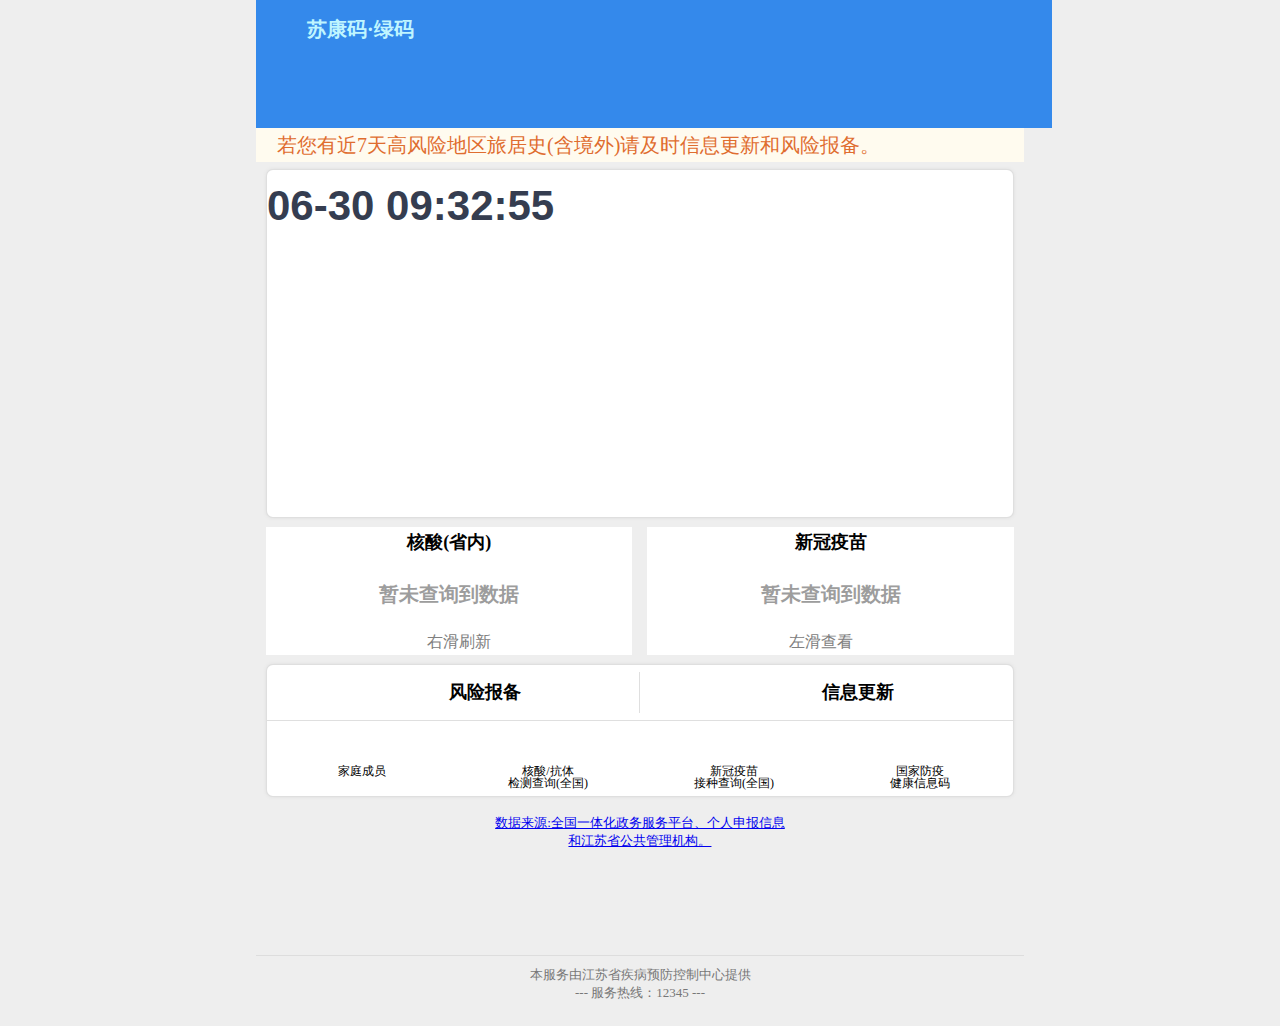
==== commit 04a8fbf7: "Add files via upload" ====
--- a/FreeHealthCode/main.html
+++ b/FreeHealthCode/main.html
@@ -37,7 +37,7 @@
         <div class="gxts-layout">
           <div>
             <p class="gxts">
-              若您有近7天中高风险地区旅居史(含境外)请及时信息更新和风险报备。
+              若您有近7天高风险地区旅居史(含境外)请及时信息更新和风险报备。
             </p>
           </div>
         </div>
@@ -140,14 +140,6 @@
                   </div>
                 </div>
               </div>
-              <div class="xingcheng uncityData">
-                <div class="shadow-layout" id="xingchengBtn">
-                  <div class="xingcheng-layout">
-                    <div class="xingcheng-pic"></div>
-                    <div>通信大数据行程卡</div>
-                  </div>
-                </div>
-              </div>
               <div class="bottom-layout uncityData">
                 <div class="shadow-layout">
                   <div class="fxbb">
